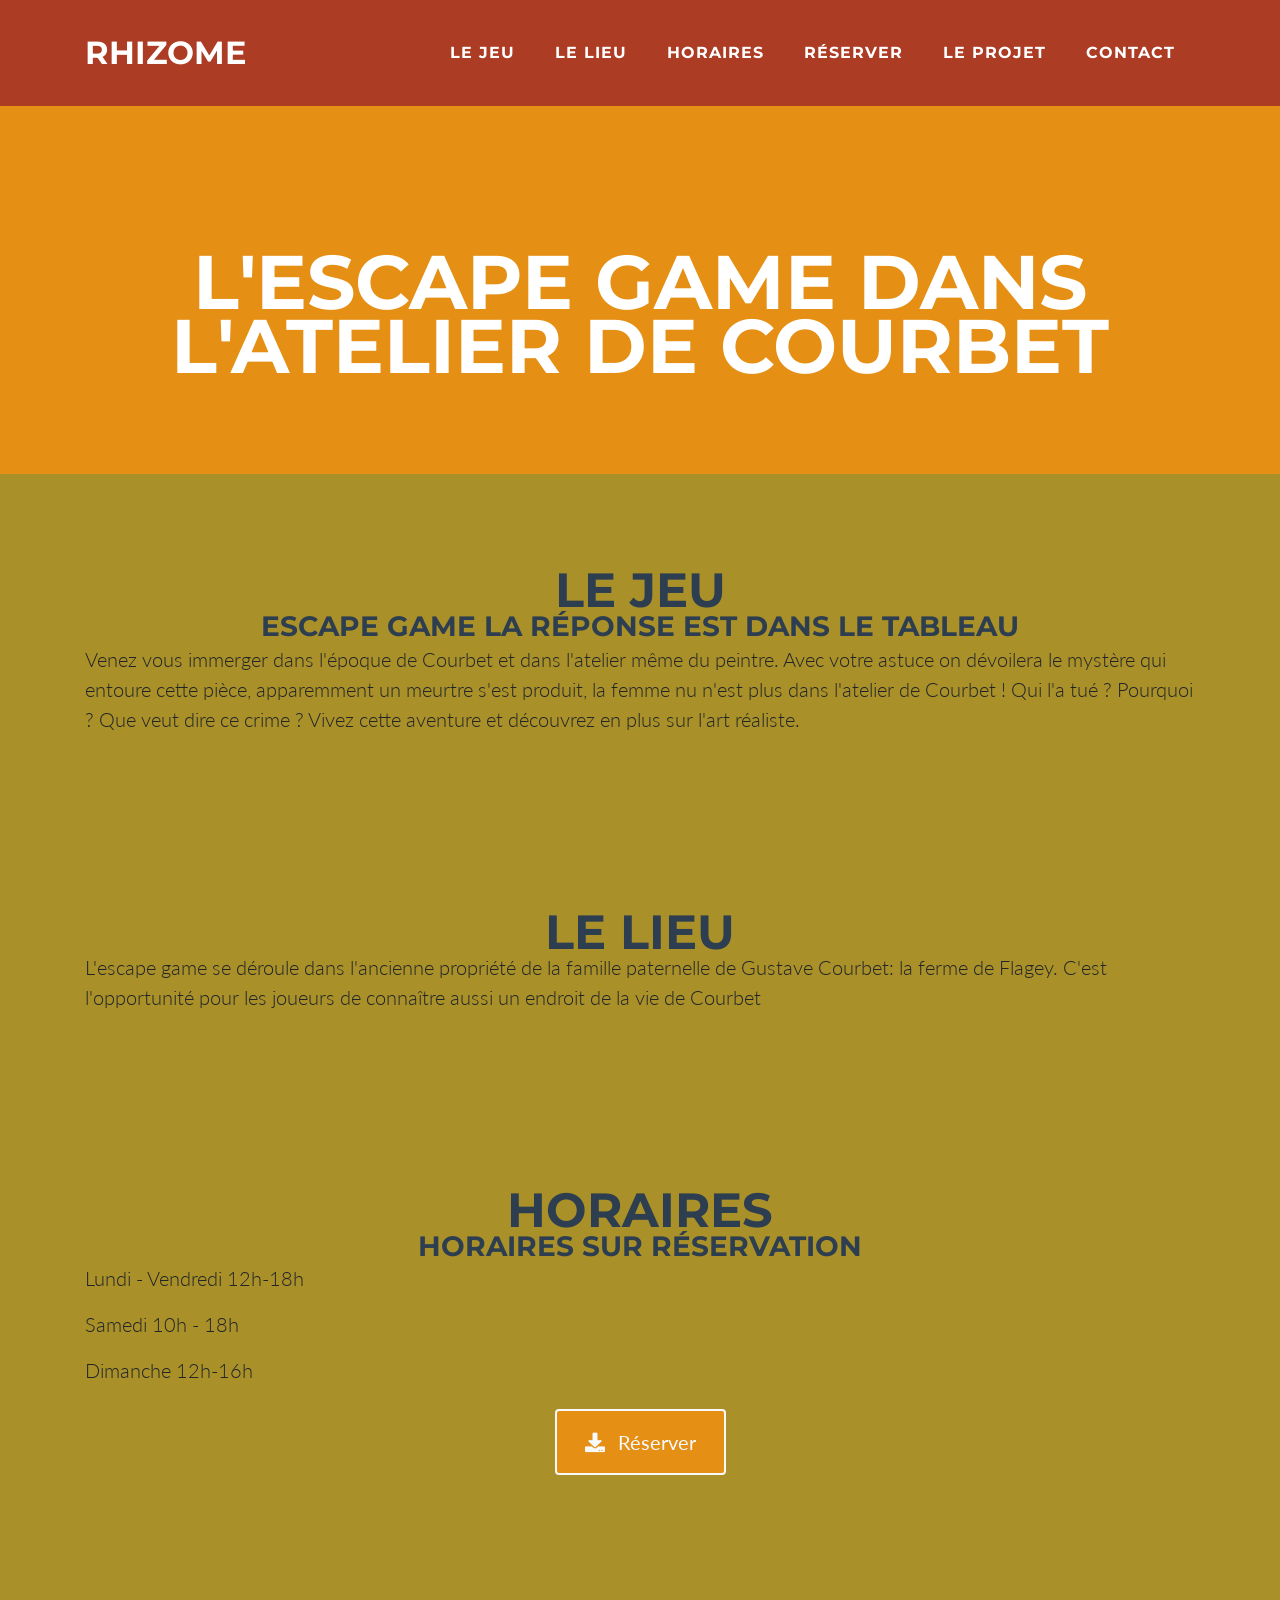
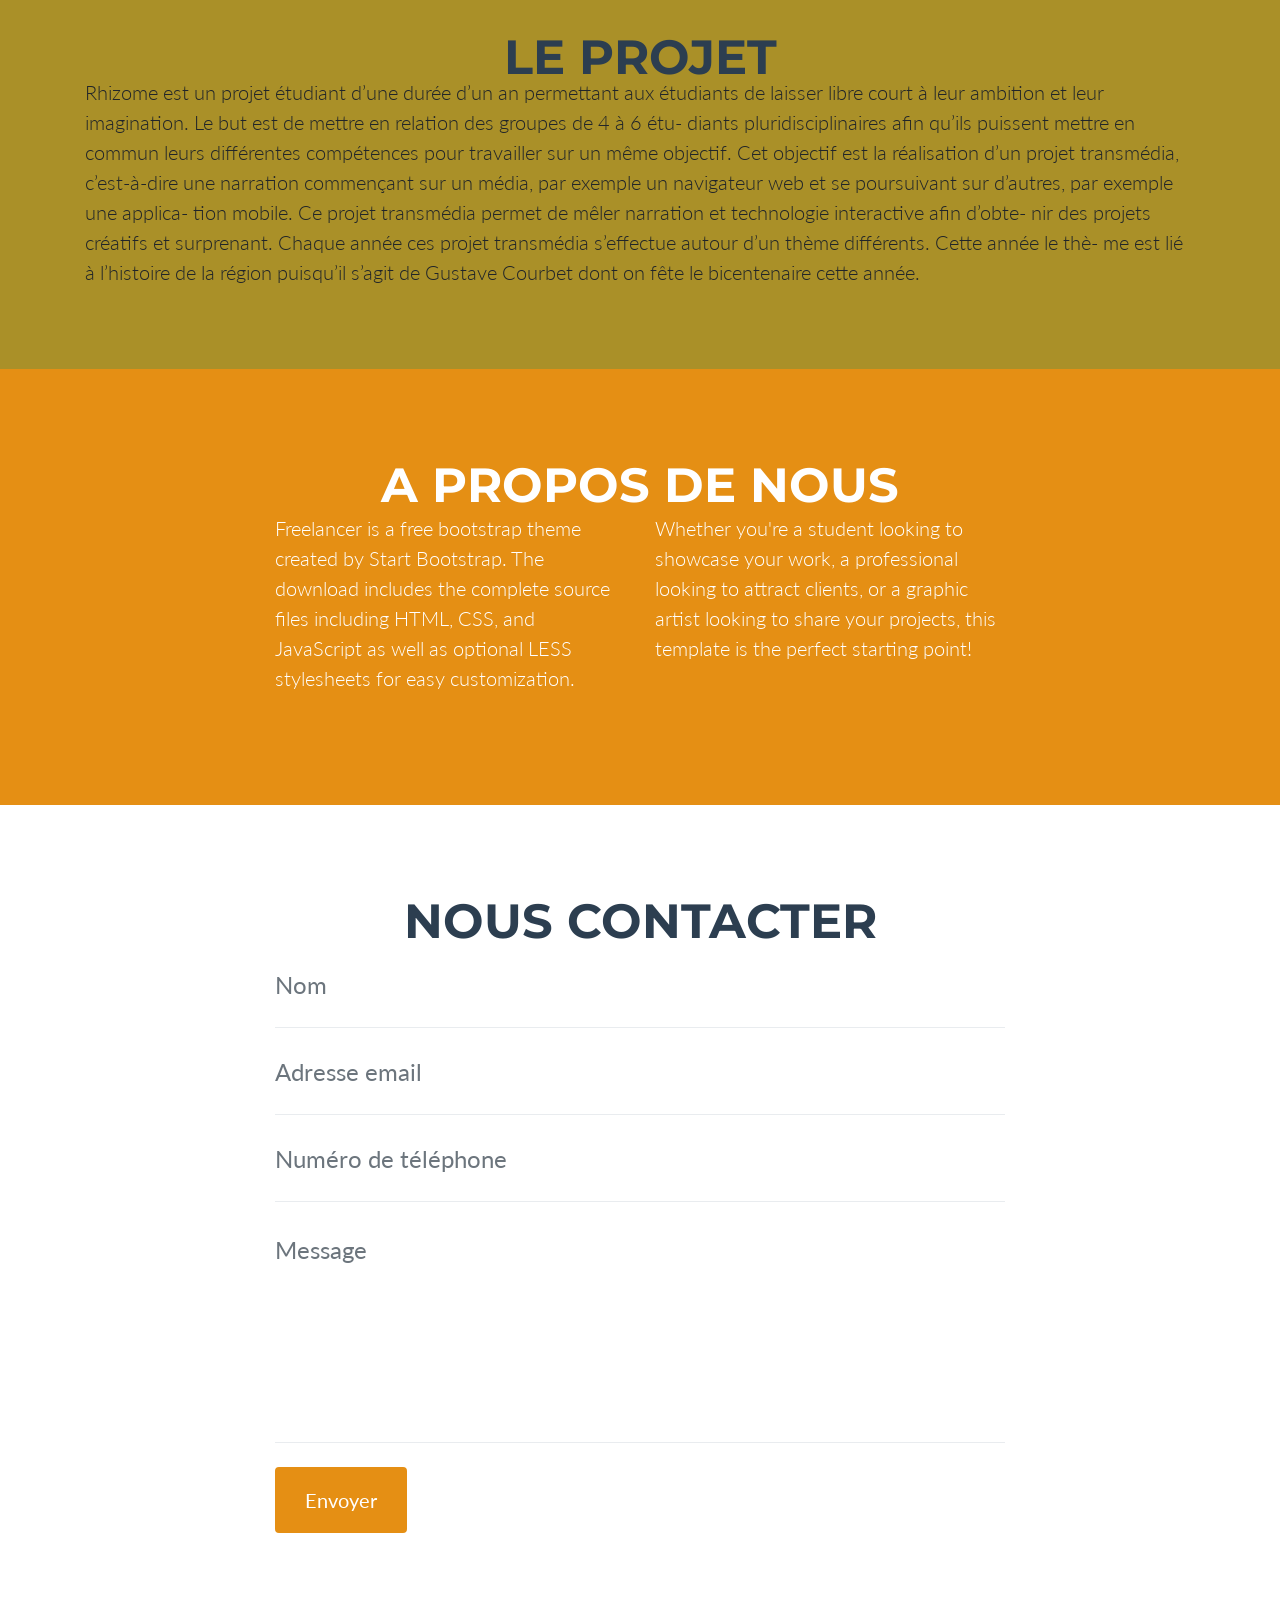
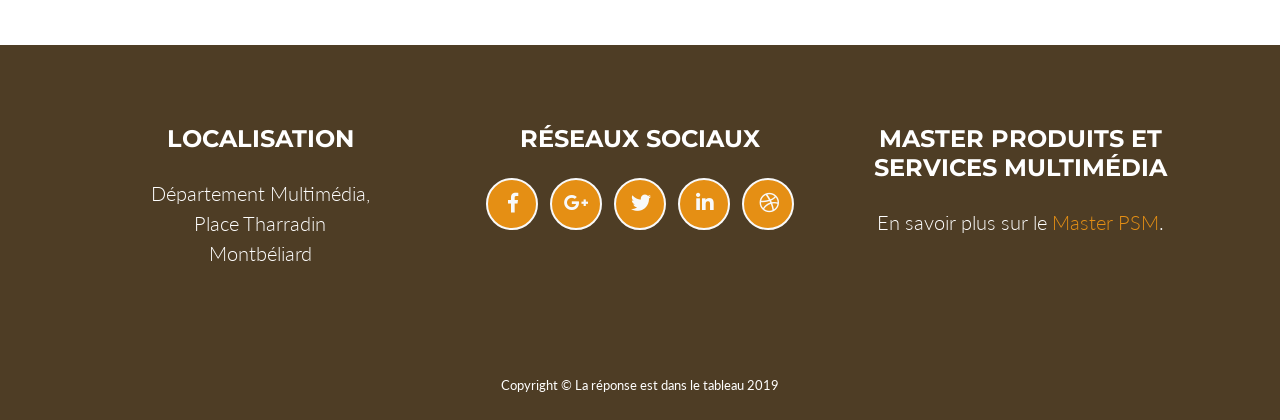
==== startbootstrap-freelancer-gh-pages/index.html @ a8791dd4 "Modification du css(couleurs)" ====
<!DOCTYPE html>
<html lang="en">

<head>

  <meta charset="utf-8">
  <meta name="viewport" content="width=device-width, initial-scale=1, shrink-to-fit=no">
  <meta name="description" content="">
  <meta name="author" content="">

  <title>Escape Game - La réponse est dans le tableau</title>

  <!-- Bootstrap core CSS -->
  <link href="vendor/bootstrap/css/bootstrap.min.css" rel="stylesheet">

  <!-- Custom fonts for this template -->
  <link href="vendor/fontawesome-free/css/all.min.css" rel="stylesheet" type="text/css">
  <link href="https://fonts.googleapis.com/css?family=Montserrat:400,700" rel="stylesheet" type="text/css">
  <link href="https://fonts.googleapis.com/css?family=Lato:400,700,400italic,700italic" rel="stylesheet" type="text/css">

  <!-- Plugin CSS -->
  <link href="vendor/magnific-popup/magnific-popup.css" rel="stylesheet" type="text/css">

  <!-- Custom styles for this template -->
  <link href="css/freelancer.css" rel="stylesheet">

</head>

<body id="page-top">

  <!-- Navigation -->
  <nav class="navbar navbar-expand-lg bg-secondary fixed-top text-uppercase" id="mainNav">
    <div class="container">
      <a class="navbar-brand js-scroll-trigger" href="#page-top">Rhizome</a>
      <button class="navbar-toggler navbar-toggler-right text-uppercase bg-primary text-white rounded" type="button" data-toggle="collapse" data-target="#navbarResponsive" aria-controls="navbarResponsive" aria-expanded="false" aria-label="Toggle navigation">
        Menu
        <i class="fas fa-bars"></i>
      </button>
      <div class="collapse navbar-collapse" id="navbarResponsive">
        <ul class="navbar-nav ml-auto">
          <li class="nav-item mx-0 mx-lg-1">
            <a class="nav-link py-3 px-0 px-lg-3 rounded js-scroll-trigger" href="#leJeu">Le Jeu </a>
          </li>
          <li class="nav-item mx-0 mx-lg-1">
            <a class="nav-link py-3 px-0 px-lg-3 rounded js-scroll-trigger" href="#leLieu">Le Lieu</a>
          </li>
          <li class="nav-item mx-0 mx-lg-1">
            <a class="nav-link py-3 px-0 px-lg-3 rounded js-scroll-trigger" href="#horaires">Horaires</a>
          </li>
          <li class="nav-item mx-0 mx-lg-1">
            <a class="nav-link py-3 px-0 px-lg-3 rounded js-scroll-trigger" href="#reserver">Réserver</a>
          </li>
          <li class="nav-item mx-0 mx-lg-1">
            <a class="nav-link py-3 px-0 px-lg-3 rounded js-scroll-trigger" href="#leProjet">Le Projet</a>
          </li>
          <li class="nav-item mx-0 mx-lg-1">
            <a class="nav-link py-3 px-0 px-lg-3 rounded js-scroll-trigger" href="#contact">Contact</a>
          </li>
        </ul>
      </div>
    </div>
  </nav>

  <!-- Header -->
  <header class="masthead bg-primary text-white text-center">
    <div class="container">
      <img class="img-fluid mb-5 d-block mx-auto" src="img/" alt="">
      <h1 class="text-uppercase mb-0">L'escape game dans l'atelier de Courbet</h1>
    </div>
  </header>

  <!-- Portfolio Grid Section -->
  <section class="portfolio" id="leJeu">
    <div class="container">
      <h2 class="text-center text-uppercase text-secondary mb-0">Le Jeu</h2>
      <h3 class="text-center text-uppercase text-secondary mb-0">Escape Game La réponse est dans le tableau</h3>
      <p class="lead">Venez vous immerger dans l'époque de Courbet et dans l'atelier même du peintre. Avec votre astuce on dévoilera le mystère qui entoure cette pièce, apparemment un meurtre s'est produit, la femme nu n'est plus dans l'atelier de Courbet ! Qui l'a tué ? Pourquoi ? Que veut dire ce crime ? Vivez cette aventure et découvrez en plus sur l'art réaliste.</p>

  </section>


  <!-- Portfolio Grid Section -->
  <section class="portfolio" id="leLieu">
    <div class="container">
      <h2 class="text-center text-uppercase text-secondary mb-0">Le Lieu</h2>
      <p class="lead">L'escape game se déroule dans l'ancienne propriété de la famille paternelle de Gustave Courbet: la ferme de Flagey. C'est l'opportunité pour les joueurs de connaître aussi un endroit de la vie de Courbet</p>
    </div>
  </section>


  <!-- Portfolio Grid Section -->
  <section class="portfolio" id="horaires">
    <div class="container">
      <h2 class="text-center text-uppercase text-secondary mb-0">Horaires</h2>
      <h3 class="text-center text-uppercase text-secondary mb-0">Horaires sur réservation</h3>
      <p class="lead">Lundi - Vendredi 12h-18h</p>
      <p class="lead">Samedi 10h - 18h</p>
      <p class="lead">Dimanche 12h-16h</p>
      <div class="text-center mt-4">
        <a class="btn btn-xl btn-outline-light" href="#">
          <i class="fas fa-download mr-2"></i>
          Réserver
        </a>
      </div>
    </div>
  </section>

  <!-- Portfolio Grid Section -->
    <section class="portfolio" id="leProjet">
      <div class="container">
        <h2 class="text-center text-uppercase text-secondary mb-0">Le projet</h2>
        <p class="lead">Rhizome est un projet étudiant d’une durée d’un an permettant aux étudiants de laisser libre

          court à leur ambition et leur imagination. Le but est de mettre en relation des groupes de 4 à 6 étu-
          diants pluridisciplinaires afin qu’ils puissent mettre en commun leurs différentes compétences pour
          
          travailler sur un même objectif.
          Cet objectif est la réalisation d’un projet transmédia, c’est-à-dire une narration commençant sur
          
          un média, par exemple un navigateur web et se poursuivant sur d’autres, par exemple une applica-
          tion mobile. Ce projet transmédia permet de mêler narration et technologie interactive afin d’obte-
          nir des projets créatifs et surprenant.
          
          Chaque année ces projet transmédia s’effectue autour d’un thème différents. Cette année le thè-
          me est lié à l’histoire de la région puisqu’il s’agit de Gustave Courbet dont on fête le bicentenaire
          
          cette année.</p>
      </div>
    </section>

  <!-- About Section -->
  <section class="bg-primary text-white mb-0" id="about">
    <div class="container">
      <h2 class="text-center text-uppercase text-white">A propos de nous</h2>
      <div class="row">
        <div class="col-lg-4 ml-auto">
          <p class="lead">Freelancer is a free bootstrap theme created by Start Bootstrap. The download includes the complete source files including HTML, CSS, and JavaScript as well as optional LESS stylesheets for easy customization.</p>
        </div>
        <div class="col-lg-4 mr-auto">
          <p class="lead">Whether you're a student looking to showcase your work, a professional looking to attract clients, or a graphic artist looking to share your projects, this template is the perfect starting point!</p>
        </div>
      </div>  
    </div>
  </section>

  <!-- Contact Section -->
  <section id="contact">
    <div class="container">
      <h2 class="text-center text-uppercase text-secondary mb-0">Nous contacter</h2>
      <div class="row">
        <div class="col-lg-8 mx-auto">
          <!-- To configure the contact form email address, go to mail/contact_me.php and update the email address in the PHP file on line 19. -->
          <!-- The form should work on most web servers, but if the form is not working you may need to configure your web server differently. -->
          <form name="sentMessage" id="contactForm" novalidate="novalidate">
            <div class="control-group">
              <div class="form-group floating-label-form-group controls mb-0 pb-2">
                <label>Nom</label>
                <input class="form-control" id="name" type="text" placeholder="Nom" required="required" data-validation-required-message="Please enter your name.">
                <p class="help-block text-danger"></p>
              </div>
            </div>
            <div class="control-group">
              <div class="form-group floating-label-form-group controls mb-0 pb-2">
                <label>Adresse email</label>
                <input class="form-control" id="email" type="email" placeholder="Adresse email" required="required" data-validation-required-message="Please enter your email address.">
                <p class="help-block text-danger"></p>
              </div>
            </div>
            <div class="control-group">
              <div class="form-group floating-label-form-group controls mb-0 pb-2">
                <label>Numéro de téléphone</label>
                <input class="form-control" id="phone" type="tel" placeholder="Numéro de téléphone" required="required" data-validation-required-message="Please enter your phone number.">
                <p class="help-block text-danger"></p>
              </div>
            </div>
            <div class="control-group">
              <div class="form-group floating-label-form-group controls mb-0 pb-2">
                <label>Message</label>
                <textarea class="form-control" id="message" rows="5" placeholder="Message" required="required" data-validation-required-message="Please enter a message."></textarea>
                <p class="help-block text-danger"></p>
              </div>
            </div>
            <br>
            <div id="success"></div>
            <div class="form-group">
              <button type="submit" class="btn btn-primary btn-xl" id="sendMessageButton">Envoyer</button>
            </div>
          </form>
        </div>
      </div>
    </div>
  </section>

  <!-- Footer -->
  <footer class="footer text-center">
    <div class="container">
      <div class="row">
        <div class="col-md-4 mb-5 mb-lg-0">
          <h4 class="text-uppercase mb-4">Localisation</h4>
          <p class="lead mb-0">Département Multimédia,<br>Place Tharradin
            <br>Montbéliard</p>
        </div>
        <div class="col-md-4 mb-5 mb-lg-0">
          <h4 class="text-uppercase mb-4">Réseaux sociaux</h4>
          <ul class="list-inline mb-0">
            <li class="list-inline-item">
              <a class="btn btn-outline-light btn-social text-center rounded-circle" href="#">
                <i class="fab fa-fw fa-facebook-f"></i>
              </a>
            </li>
            <li class="list-inline-item">
              <a class="btn btn-outline-light btn-social text-center rounded-circle" href="#">
                <i class="fab fa-fw fa-google-plus-g"></i>
              </a>
            </li>
            <li class="list-inline-item">
              <a class="btn btn-outline-light btn-social text-center rounded-circle" href="#">
                <i class="fab fa-fw fa-twitter"></i>
              </a>
            </li>
            <li class="list-inline-item">
              <a class="btn btn-outline-light btn-social text-center rounded-circle" href="#">
                <i class="fab fa-fw fa-linkedin-in"></i>
              </a>
            </li>
            <li class="list-inline-item">
              <a class="btn btn-outline-light btn-social text-center rounded-circle" href="#">
                <i class="fab fa-fw fa-dribbble"></i>
              </a>
            </li>
          </ul>
        </div>
        <div class="col-md-4">
          <h4 class="text-uppercase mb-4">Master Produits et Services Multimédia</h4>
          <p class="lead mb-0">En savoir plus sur le 
            <a href="https://psm-montbeliard.fr/">Master PSM</a>.</p>
        </div>
      </div>
    </div>
  </footer>

  <div class="copyright py-4 text-center text-white">
    <div class="container">
      <small>Copyright &copy; La réponse est dans le tableau 2019</small>
    </div>
  </div>

  <!-- Scroll to Top Button (Only visible on small and extra-small screen sizes) -->
  <div class="scroll-to-top d-lg-none position-fixed ">
    <a class="js-scroll-trigger d-block text-center text-white rounded" href="#page-top">
      <i class="fa fa-chevron-up"></i>
    </a>
  </div>

  <!-- Portfolio Modals -->

  <!-- Portfolio Modal 1 -->
  <div class="portfolio-modal mfp-hide" id="portfolio-modal-1">
    <div class="portfolio-modal-dialog bg-white">
      <a class="close-button d-none d-md-block portfolio-modal-dismiss" href="#">
        <i class="fa fa-3x fa-times"></i>
      </a>
      <div class="container text-center">
        <div class="row">
          <div class="col-lg-8 mx-auto">
            <h2 class="text-secondary text-uppercase mb-0">Project Name</h2>
            <hr class="star-dark mb-5">
            <img class="img-fluid mb-5" src="img/portfolio/cabin.png" alt="">
            <p class="mb-5">Lorem ipsum dolor sit amet, consectetur adipisicing elit. Mollitia neque assumenda ipsam nihil, molestias magnam, recusandae quos quis inventore quisquam velit asperiores, vitae? Reprehenderit soluta, eos quod consequuntur itaque. Nam.</p>
            <a class="btn btn-primary btn-lg rounded-pill portfolio-modal-dismiss" href="#">
              <i class="fa fa-close"></i>
              Close Project</a>
          </div>
        </div>
      </div>
    </div>
  </div>

  <!-- Portfolio Modal 2 -->
  <div class="portfolio-modal mfp-hide" id="portfolio-modal-2">
    <div class="portfolio-modal-dialog bg-white">
      <a class="close-button d-none d-md-block portfolio-modal-dismiss" href="#">
        <i class="fa fa-3x fa-times"></i>
      </a>
      <div class="container text-center">
        <div class="row">
          <div class="col-lg-8 mx-auto">
            <h2 class="text-secondary text-uppercase mb-0">Project Name</h2>
            <hr class="star-dark mb-5">
            <img class="img-fluid mb-5" src="img/portfolio/cake.png" alt="">
            <p class="mb-5">Lorem ipsum dolor sit amet, consectetur adipisicing elit. Mollitia neque assumenda ipsam nihil, molestias magnam, recusandae quos quis inventore quisquam velit asperiores, vitae? Reprehenderit soluta, eos quod consequuntur itaque. Nam.</p>
            <a class="btn btn-primary btn-lg rounded-pill portfolio-modal-dismiss" href="#">
              <i class="fa fa-close"></i>
              Close Project</a>
          </div>
        </div>
      </div>
    </div>
  </div>

  <!-- Portfolio Modal 3 -->
  <div class="portfolio-modal mfp-hide" id="portfolio-modal-3">
    <div class="portfolio-modal-dialog bg-white">
      <a class="close-button d-none d-md-block portfolio-modal-dismiss" href="#">
        <i class="fa fa-3x fa-times"></i>
      </a>
      <div class="container text-center">
        <div class="row">
          <div class="col-lg-8 mx-auto">
            <h2 class="text-secondary text-uppercase mb-0">Project Name</h2>
            <hr class="star-dark mb-5">
            <img class="img-fluid mb-5" src="img/portfolio/circus.png" alt="">
            <p class="mb-5">Lorem ipsum dolor sit amet, consectetur adipisicing elit. Mollitia neque assumenda ipsam nihil, molestias magnam, recusandae quos quis inventore quisquam velit asperiores, vitae? Reprehenderit soluta, eos quod consequuntur itaque. Nam.</p>
            <a class="btn btn-primary btn-lg rounded-pill portfolio-modal-dismiss" href="#">
              <i class="fa fa-close"></i>
              Close Project</a>
          </div>
        </div>
      </div>
    </div>
  </div>

  <!-- Portfolio Modal 4 -->
  <div class="portfolio-modal mfp-hide" id="portfolio-modal-4">
    <div class="portfolio-modal-dialog bg-white">
      <a class="close-button d-none d-md-block portfolio-modal-dismiss" href="#">
        <i class="fa fa-3x fa-times"></i>
      </a>
      <div class="container text-center">
        <div class="row">
          <div class="col-lg-8 mx-auto">
            <h2 class="text-secondary text-uppercase mb-0">Project Name</h2>
            <hr class="star-dark mb-5">
            <img class="img-fluid mb-5" src="img/portfolio/game.png" alt="">
            <p class="mb-5">Lorem ipsum dolor sit amet, consectetur adipisicing elit. Mollitia neque assumenda ipsam nihil, molestias magnam, recusandae quos quis inventore quisquam velit asperiores, vitae? Reprehenderit soluta, eos quod consequuntur itaque. Nam.</p>
            <a class="btn btn-primary btn-lg rounded-pill portfolio-modal-dismiss" href="#">
              <i class="fa fa-close"></i>
              Close Project</a>
          </div>
        </div>
      </div>
    </div>
  </div>

  <!-- Portfolio Modal 5 -->
  <div class="portfolio-modal mfp-hide" id="portfolio-modal-5">
    <div class="portfolio-modal-dialog bg-white">
      <a class="close-button d-none d-md-block portfolio-modal-dismiss" href="#">
        <i class="fa fa-3x fa-times"></i>
      </a>
      <div class="container text-center">
        <div class="row">
          <div class="col-lg-8 mx-auto">
            <h2 class="text-secondary text-uppercase mb-0">Project Name</h2>
            <hr class="star-dark mb-5">
            <img class="img-fluid mb-5" src="img/portfolio/safe.png" alt="">
            <p class="mb-5">Lorem ipsum dolor sit amet, consectetur adipisicing elit. Mollitia neque assumenda ipsam nihil, molestias magnam, recusandae quos quis inventore quisquam velit asperiores, vitae? Reprehenderit soluta, eos quod consequuntur itaque. Nam.</p>
            <a class="btn btn-primary btn-lg rounded-pill portfolio-modal-dismiss" href="#">
              <i class="fa fa-close"></i>
              Close Project</a>
          </div>
        </div>
      </div>
    </div>
  </div>

  <!-- Portfolio Modal 6 -->
  <div class="portfolio-modal mfp-hide" id="portfolio-modal-6">
    <div class="portfolio-modal-dialog bg-white">
      <a class="close-button d-none d-md-block portfolio-modal-dismiss" href="#">
        <i class="fa fa-3x fa-times"></i>
      </a>
      <div class="container text-center">
        <div class="row">
          <div class="col-lg-8 mx-auto">
            <h2 class="text-secondary text-uppercase mb-0">Project Name</h2>
            <hr class="star-dark mb-5">
            <img class="img-fluid mb-5" src="img/portfolio/submarine.png" alt="">
            <p class="mb-5">Lorem ipsum dolor sit amet, consectetur adipisicing elit. Mollitia neque assumenda ipsam nihil, molestias magnam, recusandae quos quis inventore quisquam velit asperiores, vitae? Reprehenderit soluta, eos quod consequuntur itaque. Nam.</p>
            <a class="btn btn-primary btn-lg rounded-pill portfolio-modal-dismiss" href="#">
              <i class="fa fa-close"></i>
              Close Project</a>
          </div>
        </div>
      </div>
    </div>
  </div>

  <!-- Bootstrap core JavaScript -->
  <script src="vendor/jquery/jquery.min.js"></script>
  <script src="vendor/bootstrap/js/bootstrap.bundle.min.js"></script>

  <!-- Plugin JavaScript -->
  <script src="vendor/jquery-easing/jquery.easing.min.js"></script>
  <script src="vendor/magnific-popup/jquery.magnific-popup.min.js"></script>

  <!-- Contact Form JavaScript -->
  <script src="js/jqBootstrapValidation.js"></script>
  <script src="js/contact_me.js"></script>

  <!-- Custom scripts for this template -->
  <script src="js/freelancer.min.js"></script>

</body>

</html>
---- startbootstrap-freelancer-gh-pages/css/freelancer.css ----
/*!
 * Start Bootstrap - Freelancer v5.0.2 (https://startbootstrap.com/template-overviews/freelancer)
 * Copyright 2013-2019 Start Bootstrap
 * Licensed under MIT (https://github.com/BlackrockDigital/startbootstrap-freelancer/blob/master/LICENSE)
 */

body {
  font-family: 'Lato';
}

h1,
h2,
h3,
h4,
h5,
h6 {
  font-weight: 700;
  font-family: 'Montserrat';
}

hr.star-light,
hr.star-dark {
  max-width: 15rem;
  padding: 0;
  text-align: center;
  border: none;
  border-top: solid 0.25rem;
  margin-top: 2.5rem;
  margin-bottom: 2.5rem;
  margin-left: auto;
  margin-right: auto;
}

hr.star-light:after,
hr.star-dark:after {
  position: relative;
  top: -.8em;
  display: inline-block;
  padding: 0 0.25em;
  content: '\f005';
  font-family: "Font Awesome 5 Free";
  font-weight: 900;
  font-size: 2em;
}

hr.star-light {
  border-color: #fff;
}

hr.star-light:after {
  color: #fff;
  background-color: #18BC9C;
}

hr.star-dark {
  border-color: #2C3E50;
}

hr.star-dark:after {
  color: #2C3E50;
  background-color: white;
}

section {
  padding: 6rem 0;
}

section h2 {
  font-size: 2.25rem;
  line-height: 2rem;
}

@media (min-width: 992px) {
  section h2 {
    font-size: 3rem;
    line-height: 2.5rem;
  }
}

.btn-xl {
  padding: 1rem 1.75rem;
  font-size: 1.25rem;
}

.btn-social {
  width: 3.25rem;
  height: 3.25rem;
  font-size: 1.25rem;
  line-height: 2rem;
}

.scroll-to-top {
  z-index: 1042;
  right: 1rem;
  bottom: 1rem;
  display: none;
}

.scroll-to-top a {
  width: 3.5rem;
  height: 3.5rem;
  background-color: rgba(33, 37, 41, 0.5);
  line-height: 3.1rem;
}

#mainNav {
  padding-top: 1rem;
  padding-bottom: 1rem;
  font-weight: 700;
  font-family: 'Montserrat';
}

#mainNav .navbar-brand {
  color: #fff;
}

#mainNav .navbar-nav {
  margin-top: 1rem;
  letter-spacing: 0.0625rem;
}

#mainNav .navbar-nav li.nav-item a.nav-link {
  color: #fff;
}

#mainNav .navbar-nav li.nav-item a.nav-link:hover {
  color: #E58F14;
}

#mainNav .navbar-nav li.nav-item a.nav-link:active, #mainNav .navbar-nav li.nav-item a.nav-link:focus {
  color: #fff;
}

#mainNav .navbar-nav li.nav-item a.nav-link.active {
  color: #ffffff;
}

#mainNav .navbar-toggler {
  font-size: 80%;
  padding: 0.8rem;
}

@media (min-width: 992px) {
  #mainNav {
    padding-top: 1.5rem;
    padding-bottom: 1.5rem;
    -webkit-transition: padding-top 0.3s, padding-bottom 0.3s;
    transition: padding-top 0.3s, padding-bottom 0.3s;
  }
  #mainNav .navbar-brand {
    font-size: 2em;
    -webkit-transition: font-size 0.3s;
    transition: font-size 0.3s;
  }
  #mainNav .navbar-nav {
    margin-top: 0;
  }
  #mainNav .navbar-nav > li.nav-item > a.nav-link.active {
    color: #fff;
    background: #E58F14;
  }
  #mainNav .navbar-nav > li.nav-item > a.nav-link.active:active, #mainNav .navbar-nav > li.nav-item > a.nav-link.active:focus, #mainNav .navbar-nav > li.nav-item > a.nav-link.active:hover {
    color: #fff;
    background: #E58F14;
  }
  #mainNav.navbar-shrink {
    padding-top: 0.5rem;
    padding-bottom: 0.5rem;
  }
  #mainNav.navbar-shrink .navbar-brand {
    font-size: 1.5em;
  }
}

header.masthead {
  padding-top: calc(6rem + 72px);
  padding-bottom: 6rem;
}

header.masthead h1 {
  font-size: 3rem;
  line-height: 3rem;
}

header.masthead h2 {
  font-size: 1.3rem;
  font-family: 'Lato';
}

@media (min-width: 992px) {
  header.masthead {
    padding-top: calc(6rem + 106px);
    padding-bottom: 6rem;
  }
  header.masthead h1 {
    font-size: 4.75em;
    line-height: 4rem;
  }
  header.masthead h2 {
    font-size: 1.75em;
  }
}

.portfolio {
  margin-bottom: -15px;
  background-color: #AA9028
}

.portfolio .portfolio-item {
  position: relative;
  display: block;
  max-width: 25rem;
  margin-bottom: 15px;
}

.portfolio .portfolio-item .portfolio-item-caption {
  -webkit-transition: all ease 0.5s;
  transition: all ease 0.5s;
  opacity: 0;
  background-color: rgba(24, 188, 156, 0.9);
}

.portfolio .portfolio-item .portfolio-item-caption:hover {
  opacity: 1;
}

.portfolio .portfolio-item .portfolio-item-caption .portfolio-item-caption-content {
  font-size: 1.5rem;
}

@media (min-width: 576px) {
  .portfolio {
    margin-bottom: -30px;
  }
  .portfolio .portfolio-item {
    margin-bottom: 30px;
  }
}

.portfolio-modal .portfolio-modal-dialog {
  padding: 3rem 1rem;
  min-height: calc(100vh - 2rem);
  margin: 1rem calc(1rem - 8px);
  position: relative;
  z-index: 2;
  -webkit-box-shadow: 0 0 3rem 1rem rgba(0, 0, 0, 0.5);
  box-shadow: 0 0 3rem 1rem rgba(0, 0, 0, 0.5);
}

.portfolio-modal .portfolio-modal-dialog .close-button {
  position: absolute;
  top: 2rem;
  right: 2rem;
}

.portfolio-modal .portfolio-modal-dialog .close-button i {
  line-height: 38px;
}

.portfolio-modal .portfolio-modal-dialog h2 {
  font-size: 2rem;
}

@media (min-width: 768px) {
  .portfolio-modal .portfolio-modal-dialog {
    min-height: 100vh;
    padding: 5rem;
    margin: 3rem calc(3rem - 8px);
  }
  .portfolio-modal .portfolio-modal-dialog h2 {
    font-size: 3rem;
  }
}

.floating-label-form-group {
  position: relative;
  border-bottom: 1px solid #e9ecef;
}

.floating-label-form-group input,
.floating-label-form-group textarea {
  font-size: 1.5em;
  position: relative;
  z-index: 1;
  padding-right: 0;
  padding-left: 0;
  resize: none;
  border: none;
  border-radius: 0;
  background: none;
  -webkit-box-shadow: none !important;
  box-shadow: none !important;
}

.floating-label-form-group label {
  font-size: 0.85em;
  line-height: 1.764705882em;
  position: relative;
  z-index: 0;
  top: 2em;
  display: block;
  margin: 0;
  -webkit-transition: top 0.3s ease, opacity 0.3s ease;
  transition: top 0.3s ease, opacity 0.3s ease;
  vertical-align: middle;
  vertical-align: baseline;
  opacity: 0;
}

.floating-label-form-group:not(:first-child) {
  padding-left: 14px;
  border-left: 1px solid #e9ecef;
}

.floating-label-form-group-with-value label {
  top: 0;
  opacity: 1;
}

.floating-label-form-group-with-focus label {
  color: #18BC9C;
}

form .row:first-child .floating-label-form-group {
  border-top: 1px solid #e9ecef;
}

.footer {
  padding-top: 5rem;
  padding-bottom: 5rem;
  background-color: #4E3D25;
  color: #fff;
}

.copyright {
  background-color: #4E3D25;
}

a {
  color: #E58F14;
}

a:focus, a:hover, a:active {
  color: #128f76;
}

.btn {
  border-width: 2px;
  background-color:#E58F14
}

.bg-primary {
  background-color:#E58F14 !important;
}

.bg-secondary {
  background-color: #AD3C24 !important;
}

.text-primary {
  color: #18BC9C !important;
}

.text-secondary {
  color: #2C3E50 !important;
}

.btn-primary {
  background-color: #E58F14;
  border-color: #E58F14;
}

.btn-primary:hover, .btn-primary:focus, .btn-primary:active {
  background-color: #E58F14;
  border-color: #E58F14;
}

.btn-secondary {
  background-color: #2C3E50;
  border-color: #2C3E50;
}

.btn-secondary:hover, .btn-secondary:focus, .btn-secondary:active {
  background-color: #1a252f;
  border-color: #1a252f;
}
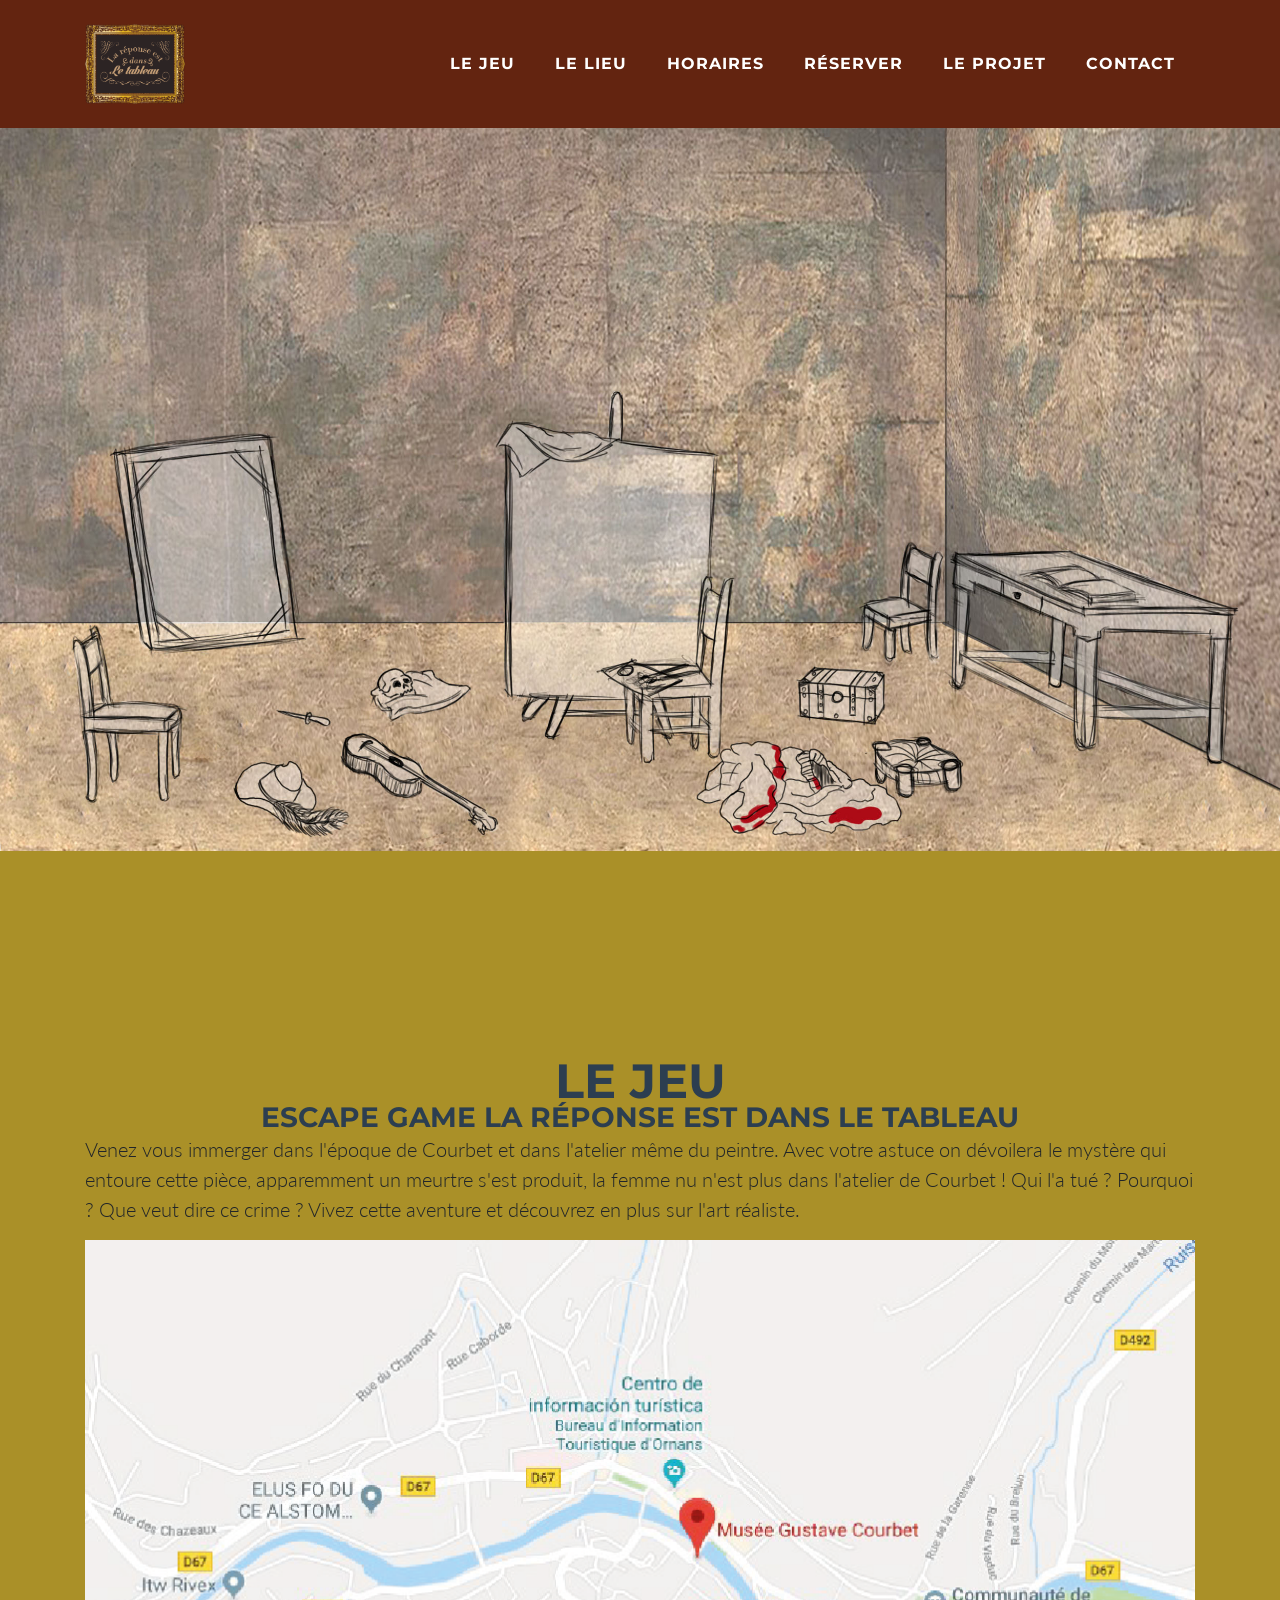
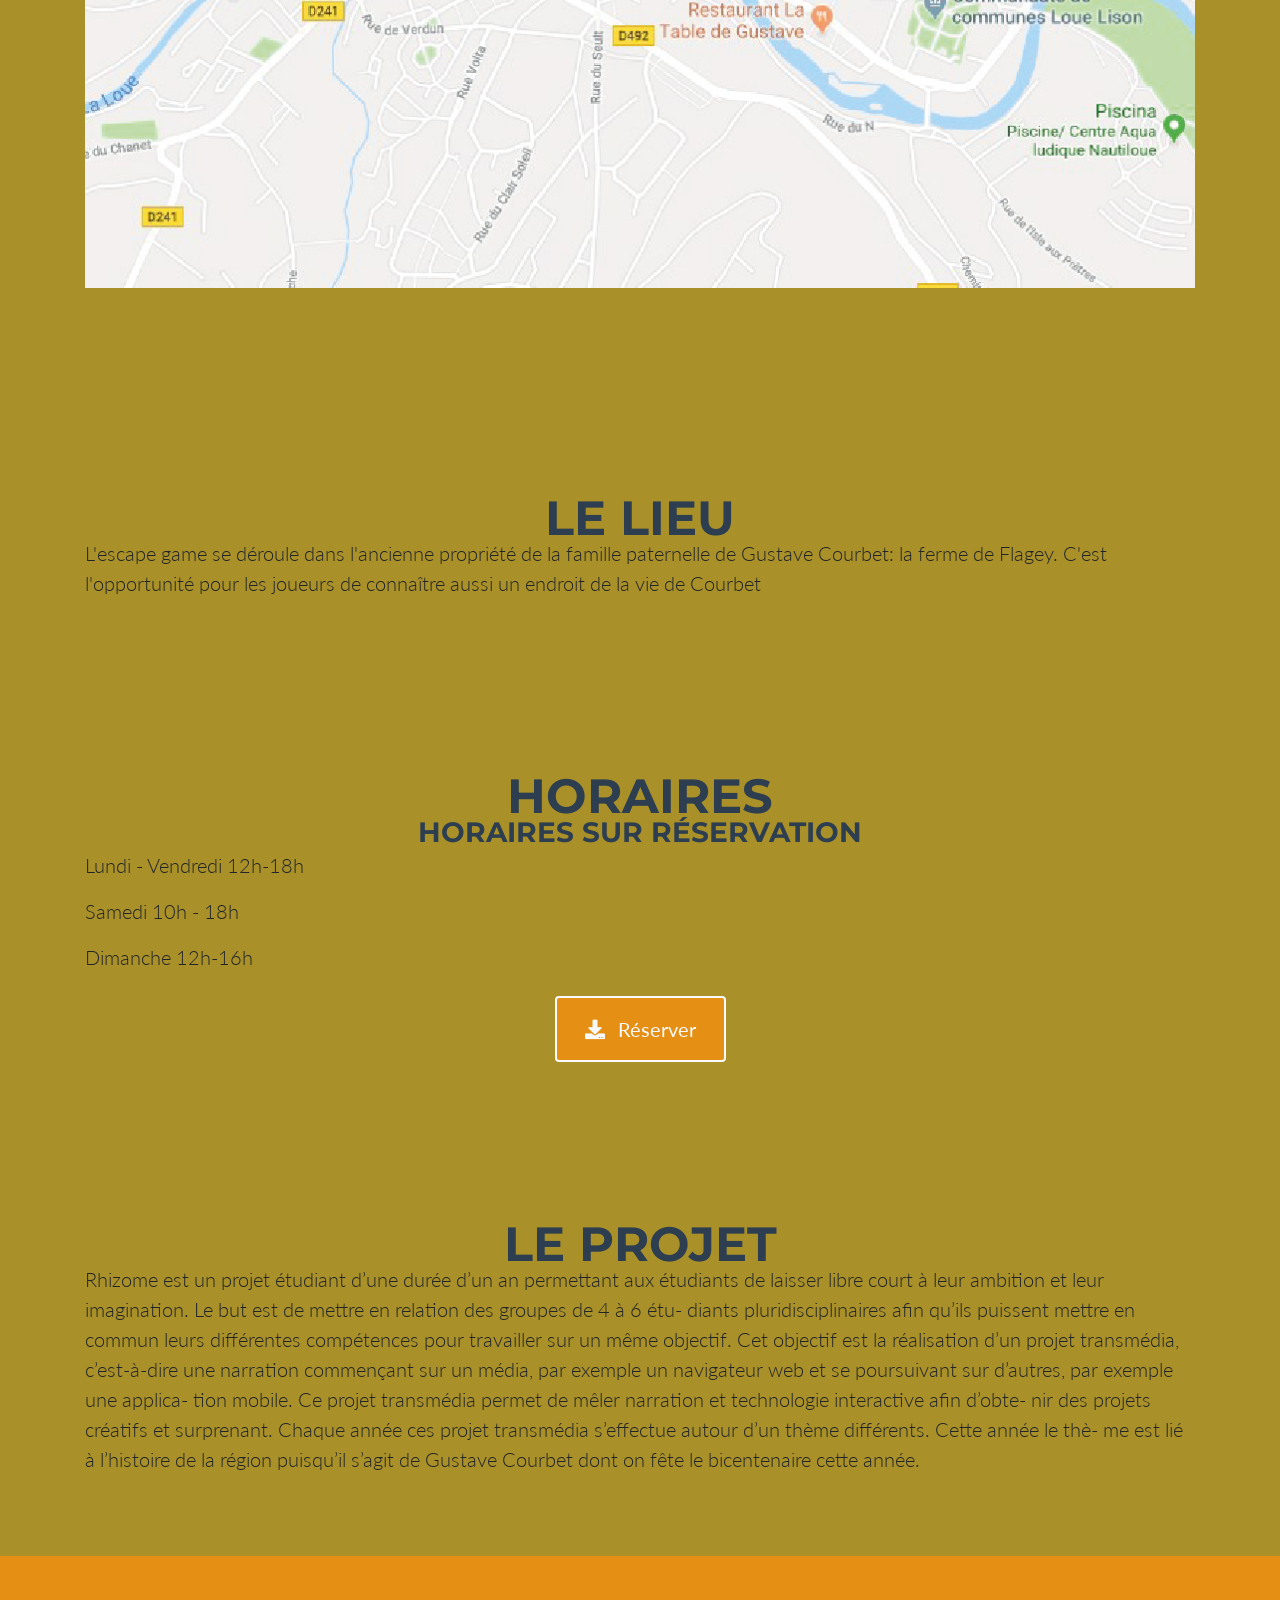
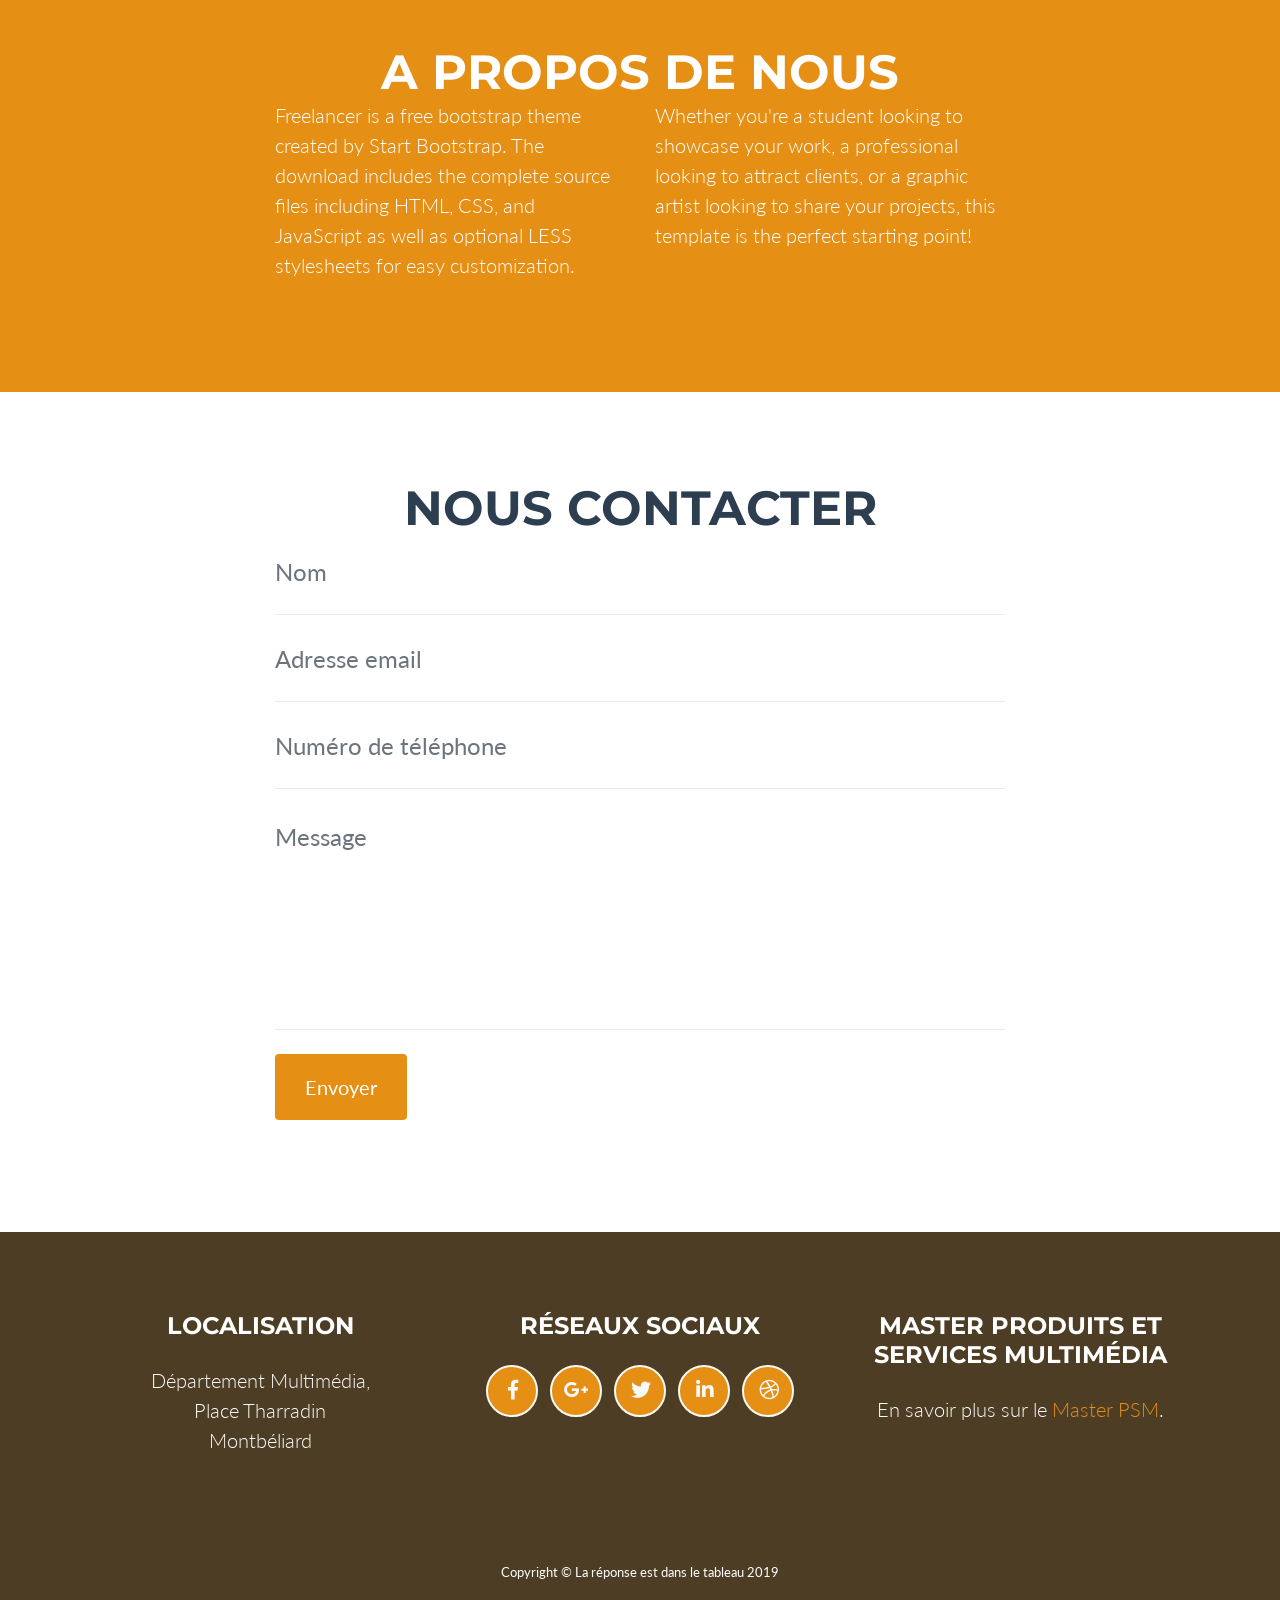
==== commit 4b336876: "Ajout images + fonts + modification css/html" ====
--- a/startbootstrap-freelancer-gh-pages/index.html
+++ b/startbootstrap-freelancer-gh-pages/index.html
@@ -31,7 +31,7 @@
   <!-- Navigation -->
   <nav class="navbar navbar-expand-lg bg-secondary fixed-top text-uppercase" id="mainNav">
     <div class="container">
-      <a class="navbar-brand js-scroll-trigger" href="#page-top">Rhizome</a>
+      <img src="img/tableau.png" height="80px"width="100px">
       <button class="navbar-toggler navbar-toggler-right text-uppercase bg-primary text-white rounded" type="button" data-toggle="collapse" data-target="#navbarResponsive" aria-controls="navbarResponsive" aria-expanded="false" aria-label="Toggle navigation">
         Menu
         <i class="fas fa-bars"></i>
@@ -62,12 +62,9 @@
   </nav>
 
   <!-- Header -->
-  <header class="masthead bg-primary text-white text-center">
-    <div class="container">
-      <img class="img-fluid mb-5 d-block mx-auto" src="img/" alt="">
-      <h1 class="text-uppercase mb-0">L'escape game dans l'atelier de Courbet</h1>
-    </div>
-  </header>
+  <section class="portfolio">
+      <img class="img-fluid mb-5 d-block mx-auto" src="img/salle_esquisse.jpg" alt="">
+  </section>
 
   <!-- Portfolio Grid Section -->
   <section class="portfolio" id="leJeu">
@@ -75,6 +72,7 @@
       <h2 class="text-center text-uppercase text-secondary mb-0">Le Jeu</h2>
       <h3 class="text-center text-uppercase text-secondary mb-0">Escape Game La réponse est dans le tableau</h3>
       <p class="lead">Venez vous immerger dans l'époque de Courbet et dans l'atelier même du peintre. Avec votre astuce on dévoilera le mystère qui entoure cette pièce, apparemment un meurtre s'est produit, la femme nu n'est plus dans l'atelier de Courbet ! Qui l'a tué ? Pourquoi ? Que veut dire ce crime ? Vivez cette aventure et découvrez en plus sur l'art réaliste.</p>
+      <img class="img-fluid mb-5 d-block mx-auto" src="img/maps.png" alt="">
 
   </section>
 
--- a/startbootstrap-freelancer-gh-pages/css/freelancer.css
+++ b/startbootstrap-freelancer-gh-pages/css/freelancer.css
@@ -1,9 +1,29 @@
 /*!
- * Start Bootstrap - Freelancer v5.0.2 (https://startbootstrap.com/template-overviews/freelancer)
- * Copyright 2013-2019 Start Bootstrap
- * Licensed under MIT (https://github.com/BlackrockDigital/startbootstrap-freelancer/blob/master/LICENSE)
+Palette :
+Rouge foncé :
+	#632410
+	R99 V36 B16
+
+Doré :
+	#806D35
+	R128 V109 B53
+
+Vert :
+	#1C341F
+	R28 V52 B31
+
+Beige :
+	#FCF2A4
+	R252 V242 B164
+
+Brun foncé :
+	#FCF2A4
+	R43 V35 B35
+
+Brun clair :
+	#C59F75
+	R197 V159 B117
  */
-
 body {
   font-family: 'Lato';
 }
@@ -124,7 +144,7 @@
 }
 
 #mainNav .navbar-nav li.nav-item a.nav-link:hover {
-  color: #E58F14;
+  color:	#632410;
 }
 
 #mainNav .navbar-nav li.nav-item a.nav-link:active, #mainNav .navbar-nav li.nav-item a.nav-link:focus {
@@ -157,11 +177,13 @@
   }
   #mainNav .navbar-nav > li.nav-item > a.nav-link.active {
     color: #fff;
-    background: #E58F14;
+    background:	#632410
+    ;
   }
   #mainNav .navbar-nav > li.nav-item > a.nav-link.active:active, #mainNav .navbar-nav > li.nav-item > a.nav-link.active:focus, #mainNav .navbar-nav > li.nav-item > a.nav-link.active:hover {
     color: #fff;
-    background: #E58F14;
+    background: 	#632410
+    ;
   }
   #mainNav.navbar-shrink {
     padding-top: 0.5rem;
@@ -354,7 +376,7 @@
 }
 
 .bg-secondary {
-  background-color: #AD3C24 !important;
+  background-color: #632410 !important;
 }
 
 .text-primary {
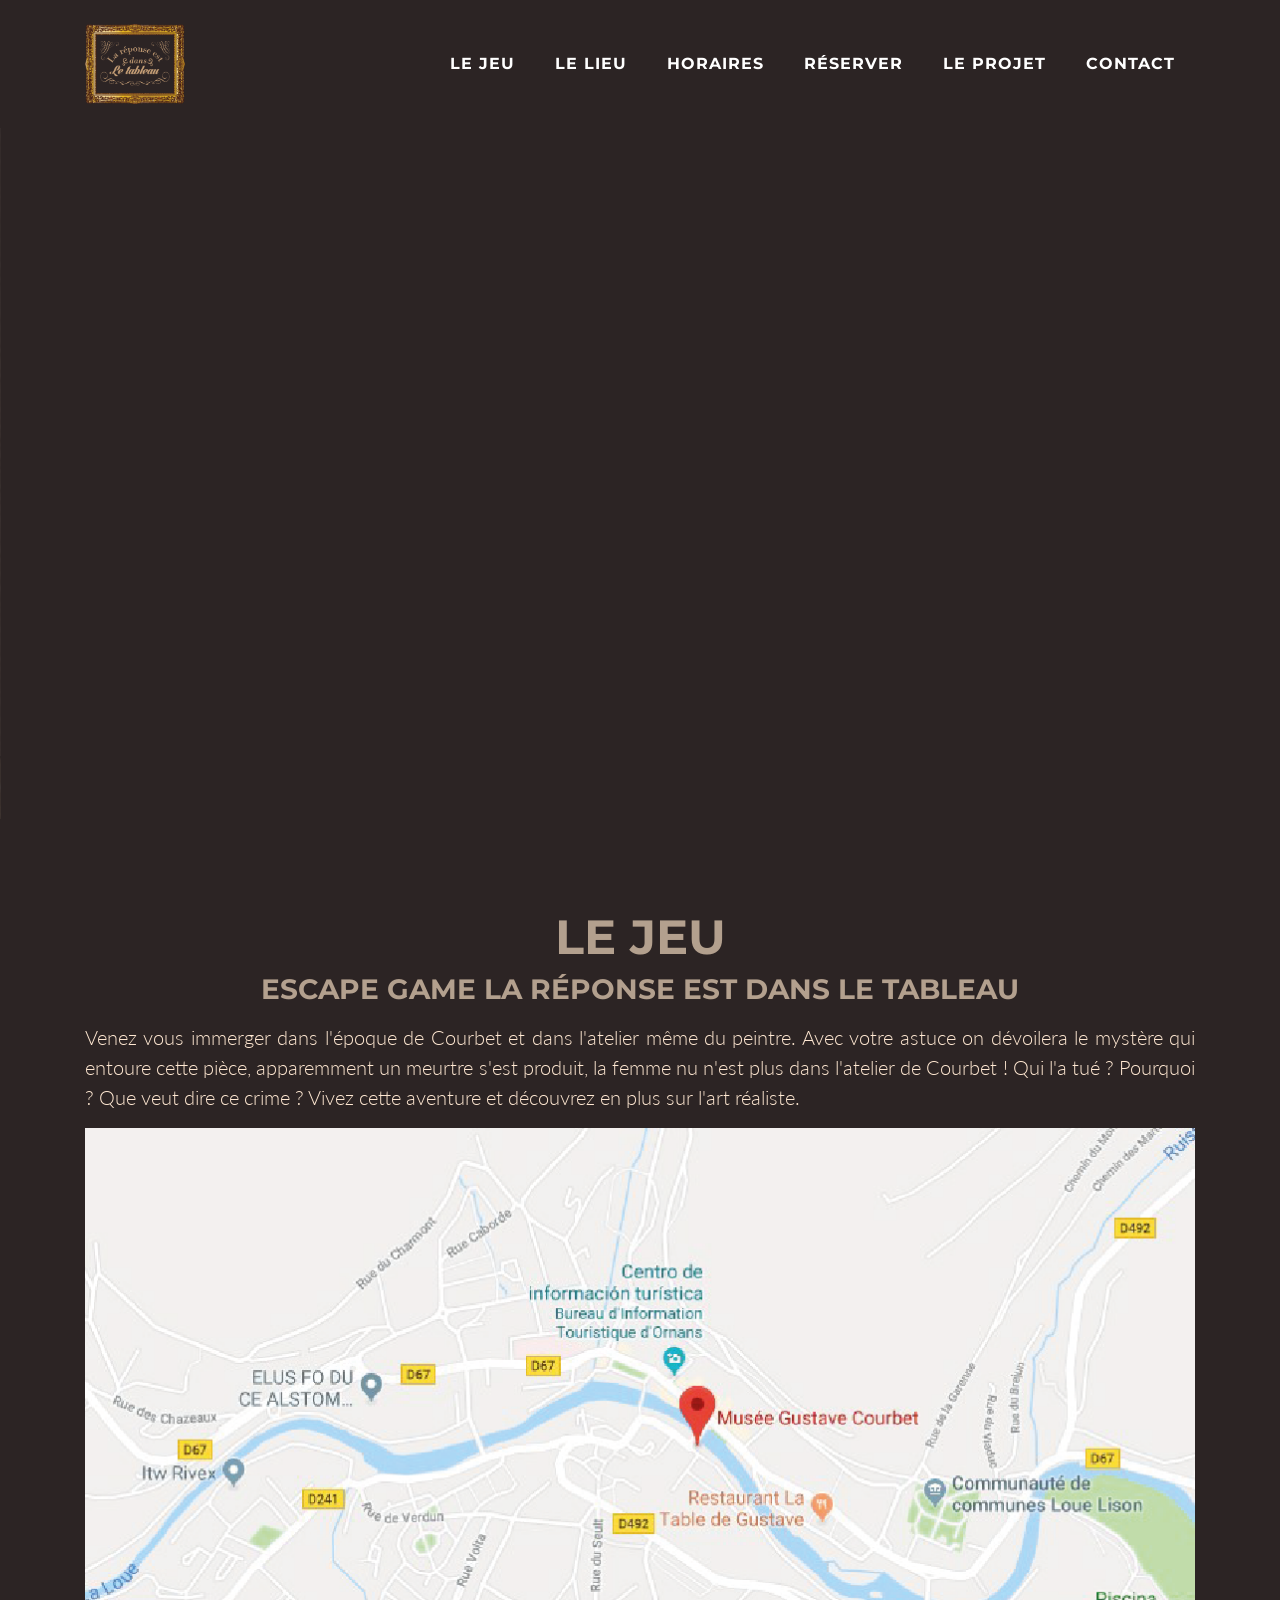
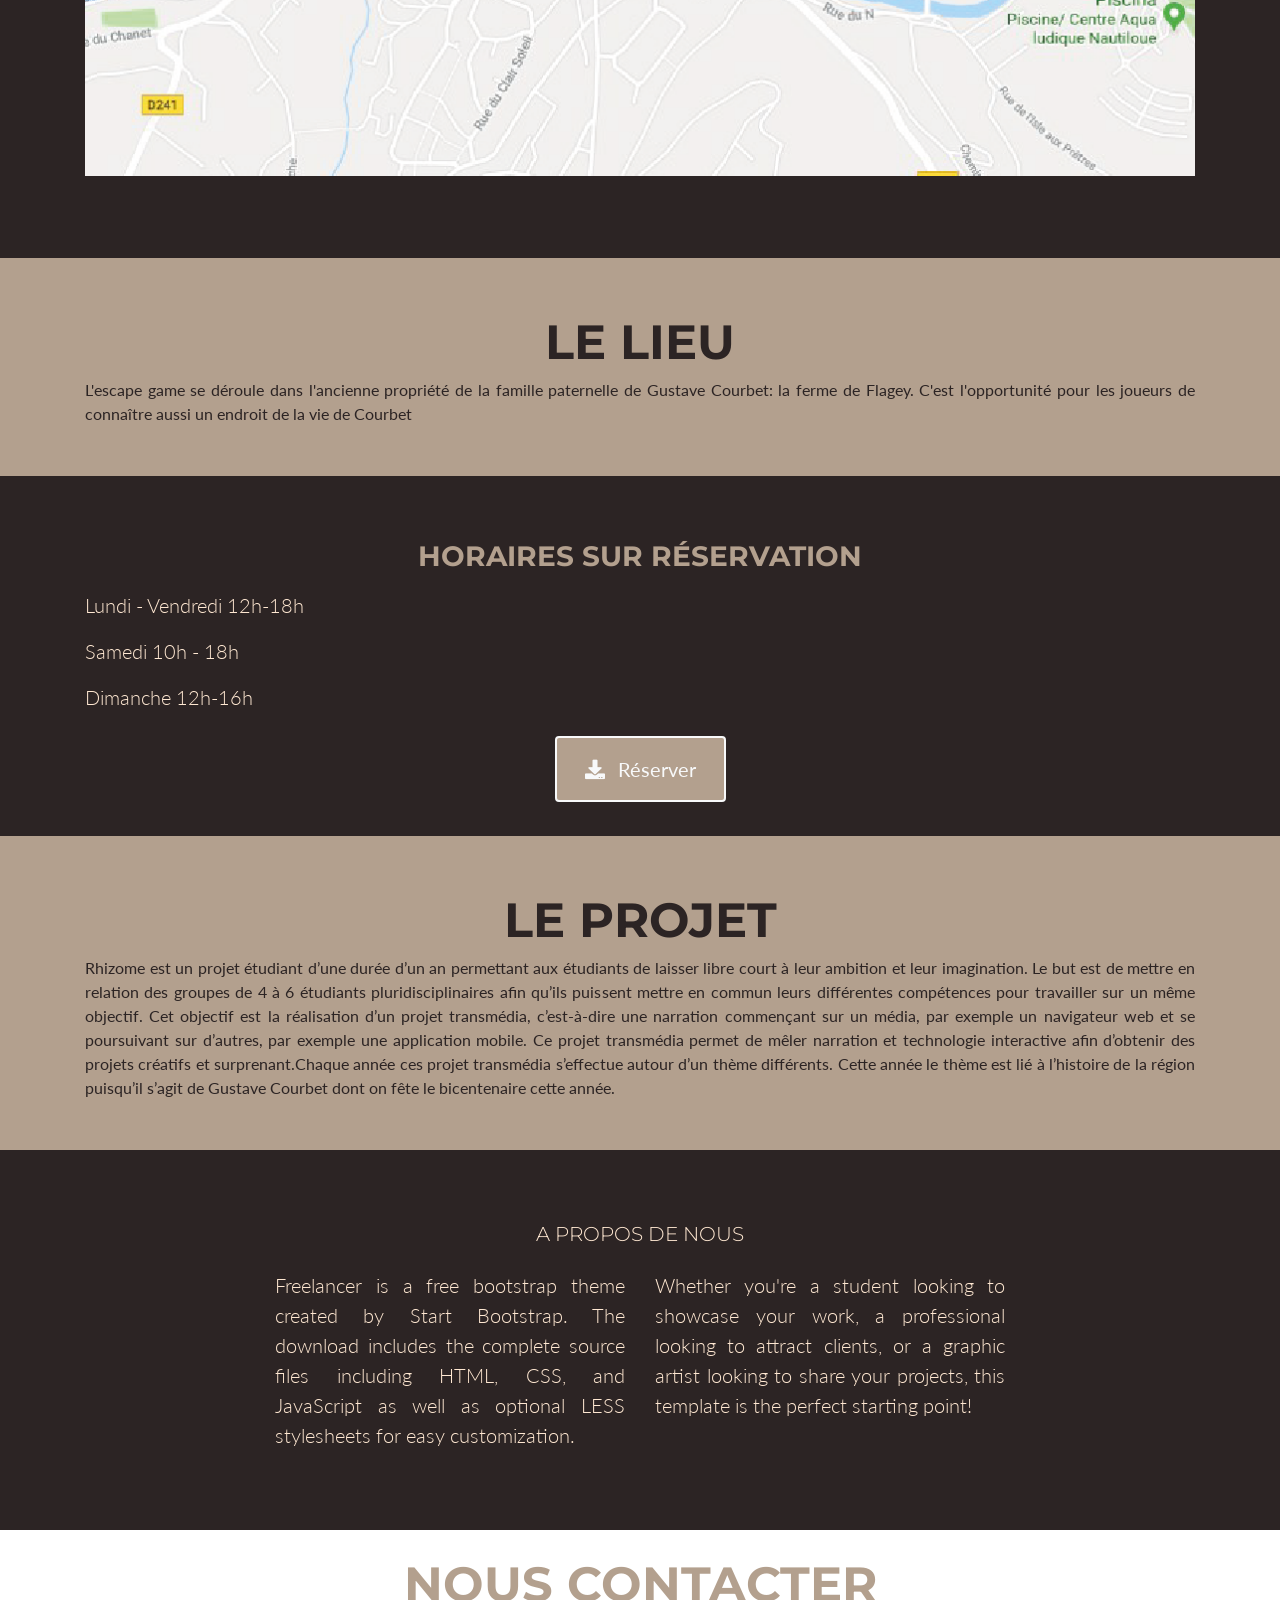
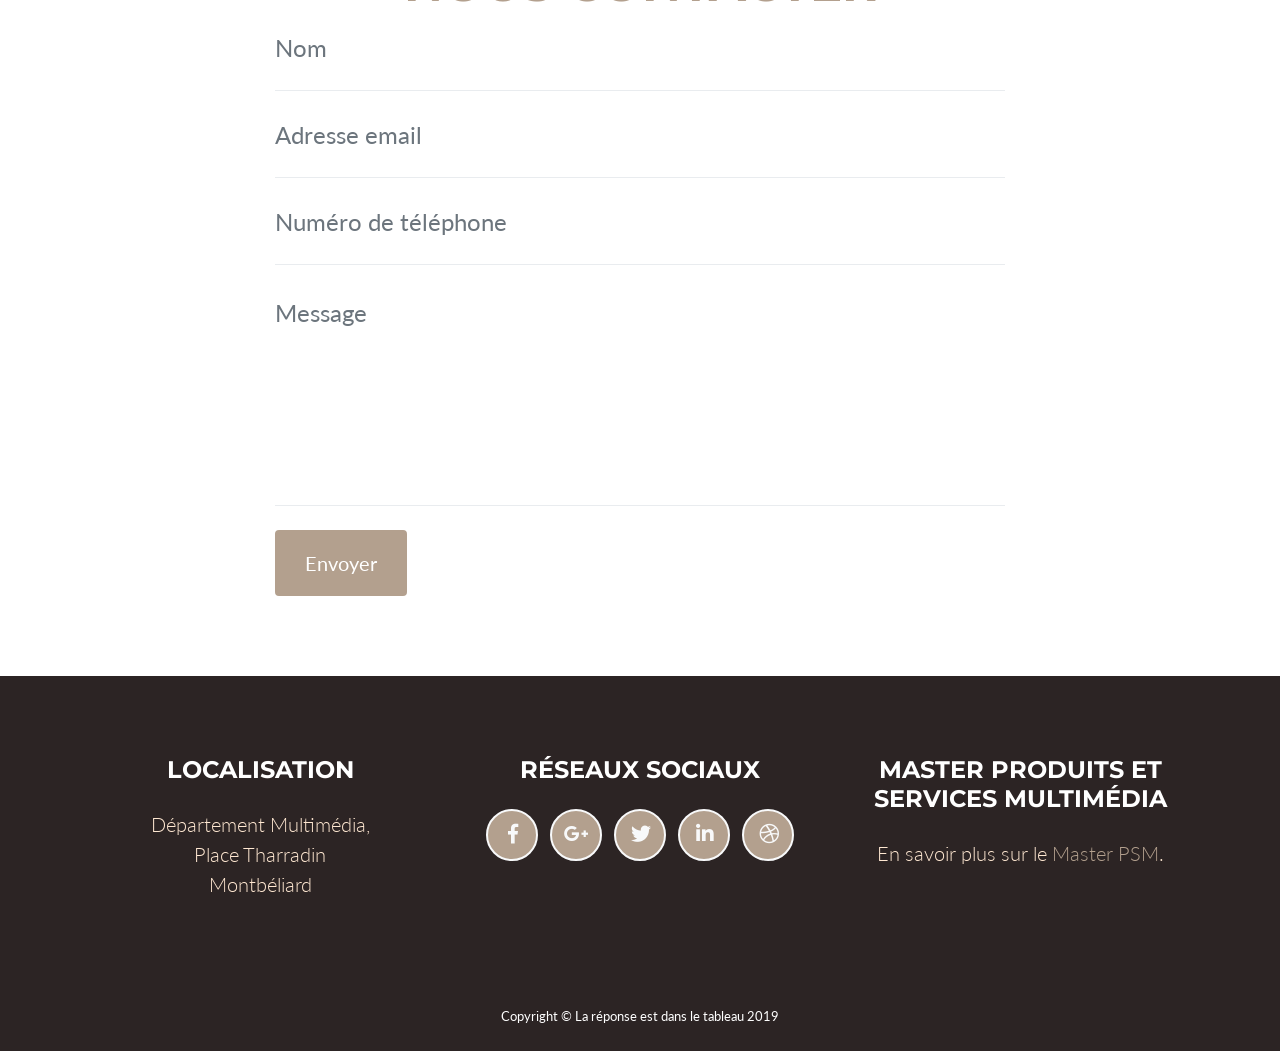
==== commit 2c0f584a: "Changements couleurs, carousel header" ====
--- a/startbootstrap-freelancer-gh-pages/index.html
+++ b/startbootstrap-freelancer-gh-pages/index.html
@@ -18,6 +18,13 @@
   <link href="https://fonts.googleapis.com/css?family=Montserrat:400,700" rel="stylesheet" type="text/css">
   <link href="https://fonts.googleapis.com/css?family=Lato:400,700,400italic,700italic" rel="stylesheet" type="text/css">
 
+  <!-- Link animation, carousel -->
+
+  <link href="https://fonts.googleapis.com/css?family=Open+Sans:300,400,700,800" rel="stylesheet">
+  <link rel="stylesheet" href="css/animate.css">
+  <link rel="stylesheet" href="css/owl.carousel.min.css">
+  <link href="https://unpkg.com/ionicons@4.5.5/dist/css/ionicons.min.css" rel="stylesheet">
+
   <!-- Plugin CSS -->
   <link href="vendor/magnific-popup/magnific-popup.css" rel="stylesheet" type="text/css">
 
@@ -31,8 +38,10 @@
   <!-- Navigation -->
   <nav class="navbar navbar-expand-lg bg-secondary fixed-top text-uppercase" id="mainNav">
     <div class="container">
-      <img src="img/tableau.png" height="80px"width="100px">
-      <button class="navbar-toggler navbar-toggler-right text-uppercase bg-primary text-white rounded" type="button" data-toggle="collapse" data-target="#navbarResponsive" aria-controls="navbarResponsive" aria-expanded="false" aria-label="Toggle navigation">
+      <a href="index.html"><img src="img/tableau.png" height="80px" width="100px"></a>
+      <button class="navbar-toggler navbar-toggler-right text-uppercase bg-primary text-white rounded" type="button"
+        data-toggle="collapse" data-target="#navbarResponsive" aria-controls="navbarResponsive" aria-expanded="false"
+        aria-label="Toggle navigation">
         Menu
         <i class="fas fa-bars"></i>
       </button>
@@ -61,27 +70,42 @@
     </div>
   </nav>
 
-  <!-- Header -->
-  <section class="portfolio">
-      <img class="img-fluid mb-5 d-block mx-auto" src="img/salle_esquisse.jpg" alt="">
+  <!-- Slider header -->
+
+  <section class="portfolio owl-carousel owl-theme owl-height">
+    <div class="row slider-text align-items-center justify-content-center"> 
+      <div class="text-center col-sm-12 element-animate">
+        <img class="img-fluid mb-12 d-block mx-auto" src="img/atelier.jpg" alt="">
+      </div>
+    </div>
+    <div class="row slider-text align-items-center justify-content-center">
+      <div class="text-center col-sm-12 element-animate">
+        <img class="img-fluid mb-12 d-block mx-auto" src="img/salle_esquisse.jpg" alt="">
+      </div>
+    </div>
   </section>
 
   <!-- Portfolio Grid Section -->
   <section class="portfolio" id="leJeu">
     <div class="container">
-      <h2 class="text-center text-uppercase text-secondary mb-0">Le Jeu</h2>
-      <h3 class="text-center text-uppercase text-secondary mb-0">Escape Game La réponse est dans le tableau</h3>
-      <p class="lead">Venez vous immerger dans l'époque de Courbet et dans l'atelier même du peintre. Avec votre astuce on dévoilera le mystère qui entoure cette pièce, apparemment un meurtre s'est produit, la femme nu n'est plus dans l'atelier de Courbet ! Qui l'a tué ? Pourquoi ? Que veut dire ce crime ? Vivez cette aventure et découvrez en plus sur l'art réaliste.</p>
+      <h2 class="text-center text-uppercase text-secondary mb-3">Le Jeu</h2>
+      <h3 class="text-center text-uppercase text-secondary mb-3">Escape Game La réponse est dans le tableau</h3>
+      <p class="lead">Venez vous immerger dans l'époque de Courbet et dans l'atelier même du peintre. Avec votre astuce
+        on dévoilera le mystère qui entoure cette pièce, apparemment un meurtre s'est produit, la femme nu n'est plus
+        dans l'atelier de Courbet ! Qui l'a tué ? Pourquoi ? Que veut dire ce crime ? Vivez cette aventure et découvrez
+        en plus sur l'art réaliste.</p>
       <img class="img-fluid mb-5 d-block mx-auto" src="img/maps.png" alt="">
 
   </section>
 
 
   <!-- Portfolio Grid Section -->
-  <section class="portfolio" id="leLieu">
-    <div class="container">
-      <h2 class="text-center text-uppercase text-secondary mb-0">Le Lieu</h2>
-      <p class="lead">L'escape game se déroule dans l'ancienne propriété de la famille paternelle de Gustave Courbet: la ferme de Flagey. C'est l'opportunité pour les joueurs de connaître aussi un endroit de la vie de Courbet</p>
+  <section class="portfolio bg-primary" id="leLieu">
+    <div class="container">
+      <h2 class="text-center text-uppercase mb-3 darkFont">Le Lieu</h2>
+      <p class="darkFont">L'escape game se déroule dans l'ancienne propriété de la famille paternelle de Gustave
+        Courbet:
+        la ferme de Flagey. C'est l'opportunité pour les joueurs de connaître aussi un endroit de la vie de Courbet</p>
     </div>
   </section>
 
@@ -89,8 +113,7 @@
   <!-- Portfolio Grid Section -->
   <section class="portfolio" id="horaires">
     <div class="container">
-      <h2 class="text-center text-uppercase text-secondary mb-0">Horaires</h2>
-      <h3 class="text-center text-uppercase text-secondary mb-0">Horaires sur réservation</h3>
+      <h3 class="text-center text-uppercase text-secondary mb-3">Horaires sur réservation</h3>
       <p class="lead">Lundi - Vendredi 12h-18h</p>
       <p class="lead">Samedi 10h - 18h</p>
       <p class="lead">Dimanche 12h-16h</p>
@@ -104,40 +127,35 @@
   </section>
 
   <!-- Portfolio Grid Section -->
-    <section class="portfolio" id="leProjet">
-      <div class="container">
-        <h2 class="text-center text-uppercase text-secondary mb-0">Le projet</h2>
-        <p class="lead">Rhizome est un projet étudiant d’une durée d’un an permettant aux étudiants de laisser libre
-
-          court à leur ambition et leur imagination. Le but est de mettre en relation des groupes de 4 à 6 étu-
-          diants pluridisciplinaires afin qu’ils puissent mettre en commun leurs différentes compétences pour
-          
-          travailler sur un même objectif.
-          Cet objectif est la réalisation d’un projet transmédia, c’est-à-dire une narration commençant sur
-          
-          un média, par exemple un navigateur web et se poursuivant sur d’autres, par exemple une applica-
-          tion mobile. Ce projet transmédia permet de mêler narration et technologie interactive afin d’obte-
-          nir des projets créatifs et surprenant.
-          
-          Chaque année ces projet transmédia s’effectue autour d’un thème différents. Cette année le thè-
-          me est lié à l’histoire de la région puisqu’il s’agit de Gustave Courbet dont on fête le bicentenaire
-          
-          cette année.</p>
-      </div>
-    </section>
+  <section class="portfolio bg-primary" id="leProjet">
+    <div class="container">
+      <h2 class="text-center text-uppercase darkFont mb-3">Le projet</h2>
+      <p class="darkFont">Rhizome est un projet étudiant d’une durée d’un an permettant aux étudiants de laisser libre
+        court à leur ambition et leur imagination. Le but est de mettre en relation des groupes de 4 à 6 étudiants
+        pluridisciplinaires afin qu’ils puissent mettre en commun leurs différentes compétences pour travailler sur un
+        même objectif. Cet objectif est la réalisation d’un projet transmédia, c’est-à-dire une narration commençant
+        sur un média, par exemple un navigateur web et se poursuivant sur d’autres, par exemple une application mobile.
+        Ce projet transmédia permet de mêler narration et technologie interactive afin d’obtenir des projets créatifs
+        et surprenant.Chaque année ces projet transmédia s’effectue autour d’un thème différents. Cette année le thème
+        est lié à l’histoire de la région puisqu’il s’agit de Gustave Courbet dont on fête le bicentenaire cette année.</p>
+    </div>
+  </section>
 
   <!-- About Section -->
-  <section class="bg-primary text-white mb-0" id="about">
-    <div class="container">
-      <h2 class="text-center text-uppercase text-white">A propos de nous</h2>
+  <section class="portfolio" id="about">
+    <div class="container">
+      <h2 class="text-center text-uppercase lead mb-3">A propos de nous</h2>
       <div class="row">
         <div class="col-lg-4 ml-auto">
-          <p class="lead">Freelancer is a free bootstrap theme created by Start Bootstrap. The download includes the complete source files including HTML, CSS, and JavaScript as well as optional LESS stylesheets for easy customization.</p>
+          <p class="lead">Freelancer is a free bootstrap theme created by Start Bootstrap. The download includes the
+            complete source files including HTML, CSS, and JavaScript as well as optional LESS stylesheets for easy
+            customization.</p>
         </div>
         <div class="col-lg-4 mr-auto">
-          <p class="lead">Whether you're a student looking to showcase your work, a professional looking to attract clients, or a graphic artist looking to share your projects, this template is the perfect starting point!</p>
-        </div>
-      </div>  
+          <p class="lead">Whether you're a student looking to showcase your work, a professional looking to attract
+            clients, or a graphic artist looking to share your projects, this template is the perfect starting point!</p>
+        </div>
+      </div>
     </div>
   </section>
 
@@ -153,28 +171,32 @@
             <div class="control-group">
               <div class="form-group floating-label-form-group controls mb-0 pb-2">
                 <label>Nom</label>
-                <input class="form-control" id="name" type="text" placeholder="Nom" required="required" data-validation-required-message="Please enter your name.">
+                <input class="form-control" id="name" type="text" placeholder="Nom" required="required"
+                  data-validation-required-message="Please enter your name.">
                 <p class="help-block text-danger"></p>
               </div>
             </div>
             <div class="control-group">
               <div class="form-group floating-label-form-group controls mb-0 pb-2">
                 <label>Adresse email</label>
-                <input class="form-control" id="email" type="email" placeholder="Adresse email" required="required" data-validation-required-message="Please enter your email address.">
+                <input class="form-control" id="email" type="email" placeholder="Adresse email" required="required"
+                  data-validation-required-message="Please enter your email address.">
                 <p class="help-block text-danger"></p>
               </div>
             </div>
             <div class="control-group">
               <div class="form-group floating-label-form-group controls mb-0 pb-2">
                 <label>Numéro de téléphone</label>
-                <input class="form-control" id="phone" type="tel" placeholder="Numéro de téléphone" required="required" data-validation-required-message="Please enter your phone number.">
+                <input class="form-control" id="phone" type="tel" placeholder="Numéro de téléphone" required="required"
+                  data-validation-required-message="Please enter your phone number.">
                 <p class="help-block text-danger"></p>
               </div>
             </div>
             <div class="control-group">
               <div class="form-group floating-label-form-group controls mb-0 pb-2">
                 <label>Message</label>
-                <textarea class="form-control" id="message" rows="5" placeholder="Message" required="required" data-validation-required-message="Please enter a message."></textarea>
+                <textarea class="form-control" id="message" rows="5" placeholder="Message" required="required"
+                  data-validation-required-message="Please enter a message."></textarea>
                 <p class="help-block text-danger"></p>
               </div>
             </div>
@@ -230,7 +252,7 @@
         </div>
         <div class="col-md-4">
           <h4 class="text-uppercase mb-4">Master Produits et Services Multimédia</h4>
-          <p class="lead mb-0">En savoir plus sur le 
+          <p class="lead mb-0">En savoir plus sur le
             <a href="https://psm-montbeliard.fr/">Master PSM</a>.</p>
         </div>
       </div>
@@ -264,7 +286,9 @@
             <h2 class="text-secondary text-uppercase mb-0">Project Name</h2>
             <hr class="star-dark mb-5">
             <img class="img-fluid mb-5" src="img/portfolio/cabin.png" alt="">
-            <p class="mb-5">Lorem ipsum dolor sit amet, consectetur adipisicing elit. Mollitia neque assumenda ipsam nihil, molestias magnam, recusandae quos quis inventore quisquam velit asperiores, vitae? Reprehenderit soluta, eos quod consequuntur itaque. Nam.</p>
+            <p class="mb-5">Lorem ipsum dolor sit amet, consectetur adipisicing elit. Mollitia neque assumenda ipsam
+              nihil, molestias magnam, recusandae quos quis inventore quisquam velit asperiores, vitae? Reprehenderit
+              soluta, eos quod consequuntur itaque. Nam.</p>
             <a class="btn btn-primary btn-lg rounded-pill portfolio-modal-dismiss" href="#">
               <i class="fa fa-close"></i>
               Close Project</a>
@@ -286,7 +310,9 @@
             <h2 class="text-secondary text-uppercase mb-0">Project Name</h2>
             <hr class="star-dark mb-5">
             <img class="img-fluid mb-5" src="img/portfolio/cake.png" alt="">
-            <p class="mb-5">Lorem ipsum dolor sit amet, consectetur adipisicing elit. Mollitia neque assumenda ipsam nihil, molestias magnam, recusandae quos quis inventore quisquam velit asperiores, vitae? Reprehenderit soluta, eos quod consequuntur itaque. Nam.</p>
+            <p class="mb-5">Lorem ipsum dolor sit amet, consectetur adipisicing elit. Mollitia neque assumenda ipsam
+              nihil, molestias magnam, recusandae quos quis inventore quisquam velit asperiores, vitae? Reprehenderit
+              soluta, eos quod consequuntur itaque. Nam.</p>
             <a class="btn btn-primary btn-lg rounded-pill portfolio-modal-dismiss" href="#">
               <i class="fa fa-close"></i>
               Close Project</a>
@@ -308,7 +334,9 @@
             <h2 class="text-secondary text-uppercase mb-0">Project Name</h2>
             <hr class="star-dark mb-5">
             <img class="img-fluid mb-5" src="img/portfolio/circus.png" alt="">
-            <p class="mb-5">Lorem ipsum dolor sit amet, consectetur adipisicing elit. Mollitia neque assumenda ipsam nihil, molestias magnam, recusandae quos quis inventore quisquam velit asperiores, vitae? Reprehenderit soluta, eos quod consequuntur itaque. Nam.</p>
+            <p class="mb-5">Lorem ipsum dolor sit amet, consectetur adipisicing elit. Mollitia neque assumenda ipsam
+              nihil, molestias magnam, recusandae quos quis inventore quisquam velit asperiores, vitae? Reprehenderit
+              soluta, eos quod consequuntur itaque. Nam.</p>
             <a class="btn btn-primary btn-lg rounded-pill portfolio-modal-dismiss" href="#">
               <i class="fa fa-close"></i>
               Close Project</a>
@@ -330,7 +358,9 @@
             <h2 class="text-secondary text-uppercase mb-0">Project Name</h2>
             <hr class="star-dark mb-5">
             <img class="img-fluid mb-5" src="img/portfolio/game.png" alt="">
-            <p class="mb-5">Lorem ipsum dolor sit amet, consectetur adipisicing elit. Mollitia neque assumenda ipsam nihil, molestias magnam, recusandae quos quis inventore quisquam velit asperiores, vitae? Reprehenderit soluta, eos quod consequuntur itaque. Nam.</p>
+            <p class="mb-5">Lorem ipsum dolor sit amet, consectetur adipisicing elit. Mollitia neque assumenda ipsam
+              nihil, molestias magnam, recusandae quos quis inventore quisquam velit asperiores, vitae? Reprehenderit
+              soluta, eos quod consequuntur itaque. Nam.</p>
             <a class="btn btn-primary btn-lg rounded-pill portfolio-modal-dismiss" href="#">
               <i class="fa fa-close"></i>
               Close Project</a>
@@ -352,7 +382,9 @@
             <h2 class="text-secondary text-uppercase mb-0">Project Name</h2>
             <hr class="star-dark mb-5">
             <img class="img-fluid mb-5" src="img/portfolio/safe.png" alt="">
-            <p class="mb-5">Lorem ipsum dolor sit amet, consectetur adipisicing elit. Mollitia neque assumenda ipsam nihil, molestias magnam, recusandae quos quis inventore quisquam velit asperiores, vitae? Reprehenderit soluta, eos quod consequuntur itaque. Nam.</p>
+            <p class="mb-5">Lorem ipsum dolor sit amet, consectetur adipisicing elit. Mollitia neque assumenda ipsam
+              nihil, molestias magnam, recusandae quos quis inventore quisquam velit asperiores, vitae? Reprehenderit
+              soluta, eos quod consequuntur itaque. Nam.</p>
             <a class="btn btn-primary btn-lg rounded-pill portfolio-modal-dismiss" href="#">
               <i class="fa fa-close"></i>
               Close Project</a>
@@ -374,7 +406,9 @@
             <h2 class="text-secondary text-uppercase mb-0">Project Name</h2>
             <hr class="star-dark mb-5">
             <img class="img-fluid mb-5" src="img/portfolio/submarine.png" alt="">
-            <p class="mb-5">Lorem ipsum dolor sit amet, consectetur adipisicing elit. Mollitia neque assumenda ipsam nihil, molestias magnam, recusandae quos quis inventore quisquam velit asperiores, vitae? Reprehenderit soluta, eos quod consequuntur itaque. Nam.</p>
+            <p class="mb-5">Lorem ipsum dolor sit amet, consectetur adipisicing elit. Mollitia neque assumenda ipsam
+              nihil, molestias magnam, recusandae quos quis inventore quisquam velit asperiores, vitae? Reprehenderit
+              soluta, eos quod consequuntur itaque. Nam.</p>
             <a class="btn btn-primary btn-lg rounded-pill portfolio-modal-dismiss" href="#">
               <i class="fa fa-close"></i>
               Close Project</a>
@@ -392,13 +426,18 @@
   <script src="vendor/jquery-easing/jquery.easing.min.js"></script>
   <script src="vendor/magnific-popup/jquery.magnific-popup.min.js"></script>
 
-  <!-- Contact Form JavaScript -->
+  <!-- Contact Form JavaScript
   <script src="js/jqBootstrapValidation.js"></script>
-  <script src="js/contact_me.js"></script>
+  <script src="js/contact_me.js"></script> -->
 
   <!-- Custom scripts for this template -->
   <script src="js/freelancer.min.js"></script>
 
+  <script src="js/jquery.js"></script>
+  <script src="https://unpkg.com/ionicons@4.5.5/dist/ionicons.js"></script>
+  <script src="js/owl.carousel.js"></script>
+  <script src="js/main.js"></script>
+
 </body>
 
-</html>
+</html>
--- a/startbootstrap-freelancer-gh-pages/css/freelancer.css
+++ b/startbootstrap-freelancer-gh-pages/css/freelancer.css
@@ -26,6 +26,15 @@
  */
 body {
   font-family: 'Lato';
+  text-align: justify;
+}
+
+.lead {
+  color: #ffe8d2;
+}
+
+.darkFont {
+  color: #2C2424;
 }
 
 h1,
@@ -63,6 +72,10 @@
   font-size: 2em;
 }
 
+#leJeu {
+  background-color: #2C2424;
+}
+
 hr.star-light {
   border-color: #fff;
 }
@@ -82,7 +95,7 @@
 }
 
 section {
-  padding: 6rem 0;
+  padding: 4rem 0;
 }
 
 section h2 {
@@ -144,7 +157,7 @@
 }
 
 #mainNav .navbar-nav li.nav-item a.nav-link:hover {
-  color:	#632410;
+  color:	#B3A08E;
 }
 
 #mainNav .navbar-nav li.nav-item a.nav-link:active, #mainNav .navbar-nav li.nav-item a.nav-link:focus {
@@ -177,12 +190,12 @@
   }
   #mainNav .navbar-nav > li.nav-item > a.nav-link.active {
     color: #fff;
-    background:	#632410
+    background:	#2C2424
     ;
   }
   #mainNav .navbar-nav > li.nav-item > a.nav-link.active:active, #mainNav .navbar-nav > li.nav-item > a.nav-link.active:focus, #mainNav .navbar-nav > li.nav-item > a.nav-link.active:hover {
     color: #fff;
-    background: 	#632410
+    background: #2C2424
     ;
   }
   #mainNav.navbar-shrink {
@@ -225,7 +238,7 @@
 
 .portfolio {
   margin-bottom: -15px;
-  background-color: #AA9028
+  background-color: #2C2424
 }
 
 .portfolio .portfolio-item {
@@ -350,16 +363,16 @@
 .footer {
   padding-top: 5rem;
   padding-bottom: 5rem;
-  background-color: #4E3D25;
+  background-color: #2C2424;
   color: #fff;
 }
 
 .copyright {
-  background-color: #4E3D25;
+  background-color: #2C2424;
 }
 
 a {
-  color: #E58F14;
+  color: #B3A08E;
 }
 
 a:focus, a:hover, a:active {
@@ -368,15 +381,15 @@
 
 .btn {
   border-width: 2px;
-  background-color:#E58F14
+  background-color:#B3A08E
 }
 
 .bg-primary {
-  background-color:#E58F14 !important;
+  background-color:#B3A08E !important;
 }
 
 .bg-secondary {
-  background-color: #632410 !important;
+  background-color: #2C2424 !important;
 }
 
 .text-primary {
@@ -384,17 +397,17 @@
 }
 
 .text-secondary {
-  color: #2C3E50 !important;
+  color: #B3A08E !important;
 }
 
 .btn-primary {
-  background-color: #E58F14;
-  border-color: #E58F14;
+  background-color: #B3A08E;
+  border-color: #B3A08E;
 }
 
 .btn-primary:hover, .btn-primary:focus, .btn-primary:active {
-  background-color: #E58F14;
-  border-color: #E58F14;
+  background-color: #B3A08E;
+  border-color: #B3A08E;
 }
 
 .btn-secondary {
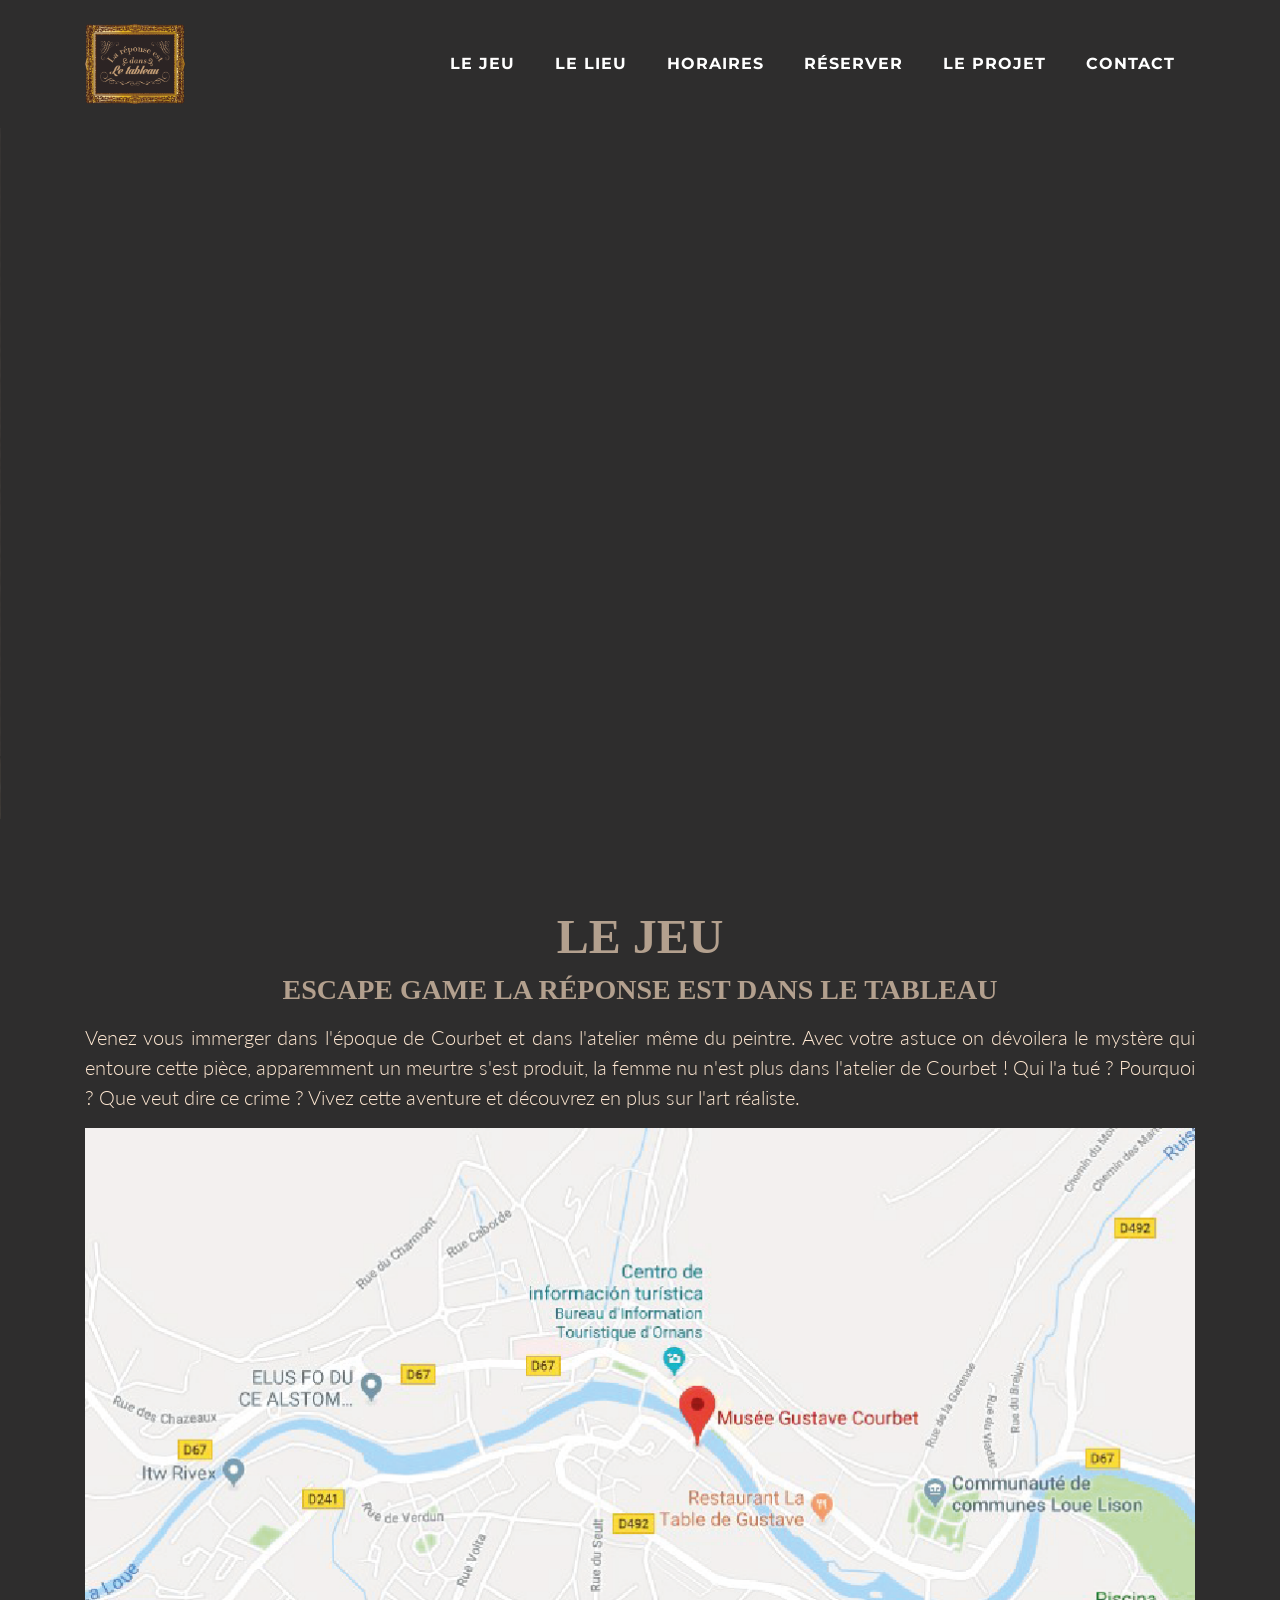
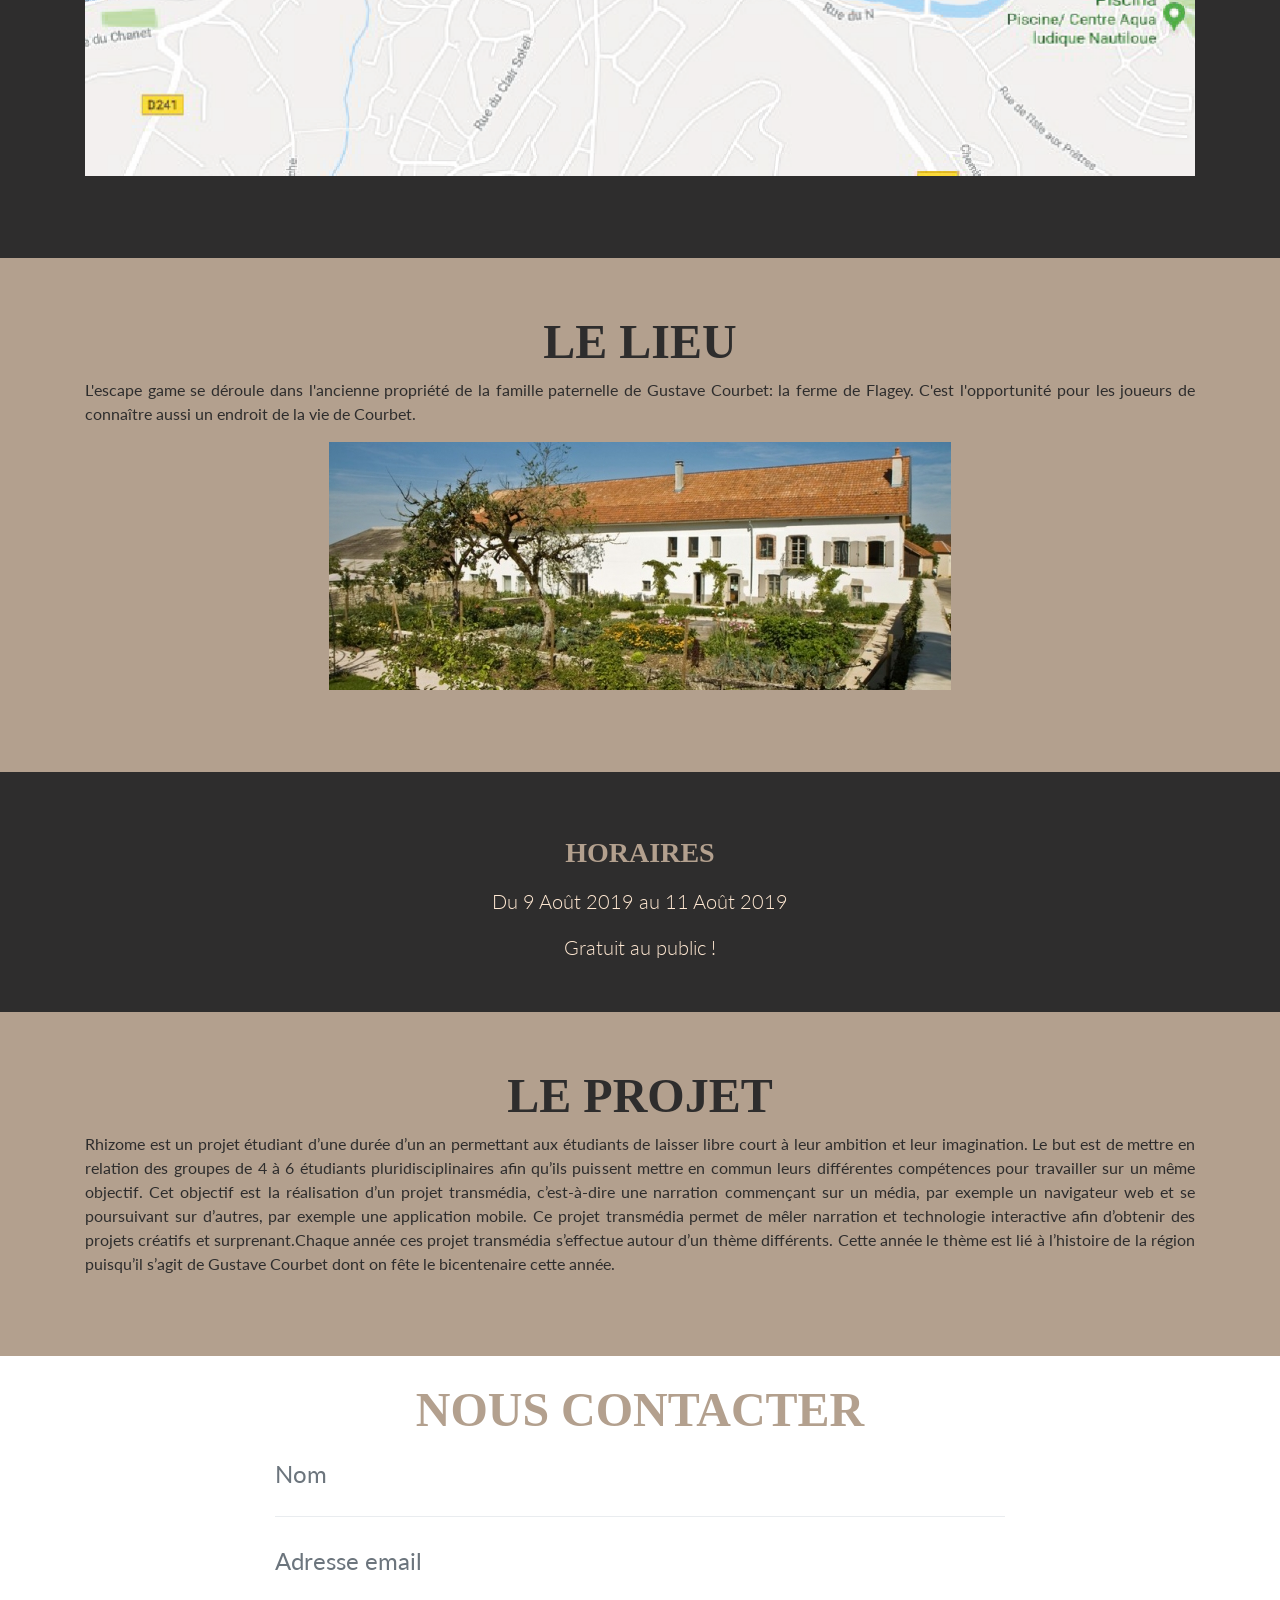
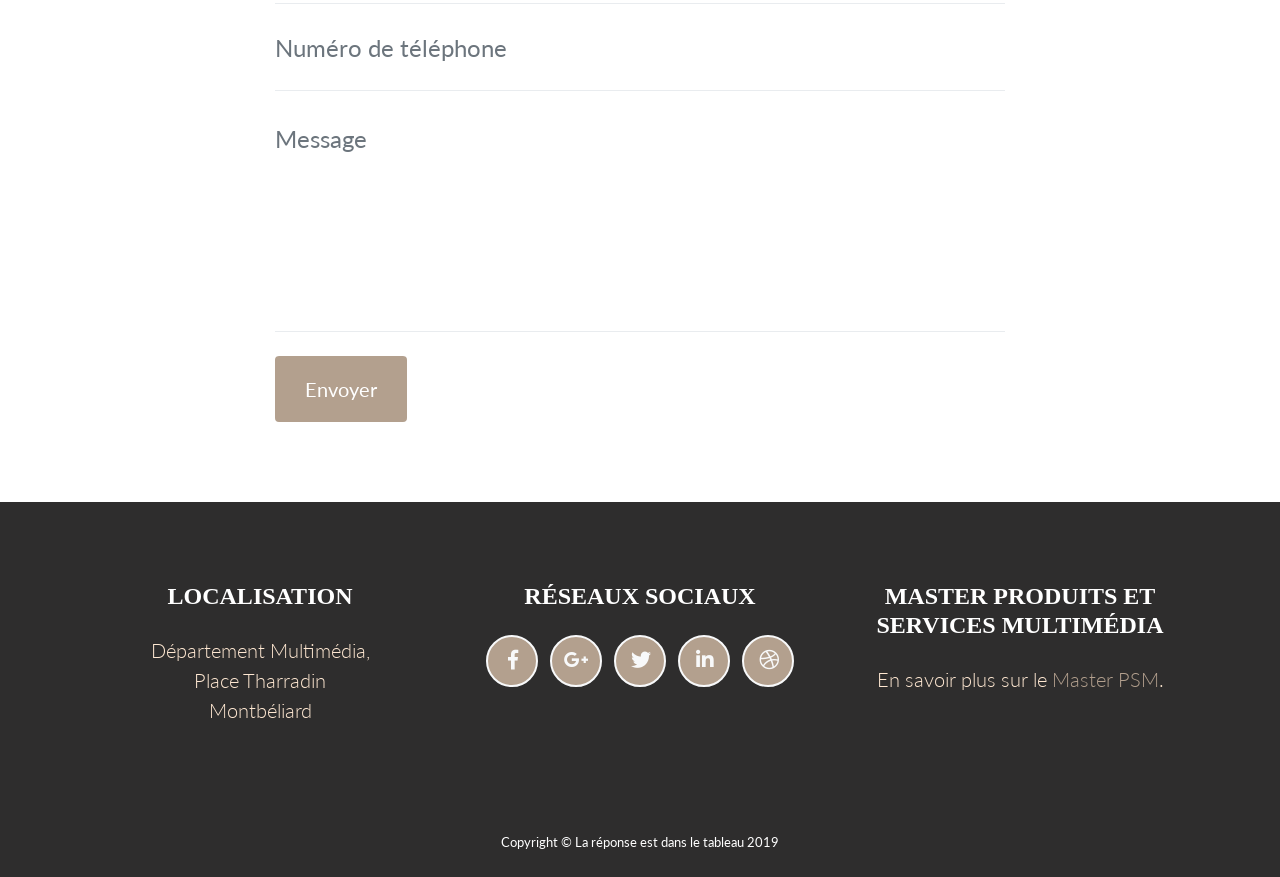
==== commit dc8ecf61: "Add image flagey and few changes" ====
--- a/startbootstrap-freelancer-gh-pages/index.html
+++ b/startbootstrap-freelancer-gh-pages/index.html
@@ -105,7 +105,8 @@
       <h2 class="text-center text-uppercase mb-3 darkFont">Le Lieu</h2>
       <p class="darkFont">L'escape game se déroule dans l'ancienne propriété de la famille paternelle de Gustave
         Courbet:
-        la ferme de Flagey. C'est l'opportunité pour les joueurs de connaître aussi un endroit de la vie de Courbet</p>
+        la ferme de Flagey. C'est l'opportunité pour les joueurs de connaître aussi un endroit de la vie de Courbet.</p>
+        <img class="img-fluid mb-5 d-block mx-auto" src="img/flagey.jpg" alt="">
     </div>
   </section>
 
@@ -113,16 +114,16 @@
   <!-- Portfolio Grid Section -->
   <section class="portfolio" id="horaires">
     <div class="container">
-      <h3 class="text-center text-uppercase text-secondary mb-3">Horaires sur réservation</h3>
-      <p class="lead">Lundi - Vendredi 12h-18h</p>
-      <p class="lead">Samedi 10h - 18h</p>
-      <p class="lead">Dimanche 12h-16h</p>
-      <div class="text-center mt-4">
+      <h3 class="text-center text-uppercase text-secondary mb-3">Horaires</h3>
+<!--       <div class="col-lg-2 ml-auto">
+ -->    <p class="text-center lead">Du 9 Août 2019 au 11 Août 2019</p>
+        <p class="text-center lead">Gratuit au public !</p>
+<!--       <div class="text-center mt-4">
         <a class="btn btn-xl btn-outline-light" href="#">
           <i class="fas fa-download mr-2"></i>
           Réserver
         </a>
-      </div>
+      </div> -->
     </div>
   </section>
 
@@ -142,7 +143,7 @@
   </section>
 
   <!-- About Section -->
-  <section class="portfolio" id="about">
+  <!-- <section class="portfolio" id="about">
     <div class="container">
       <h2 class="text-center text-uppercase lead mb-3">A propos de nous</h2>
       <div class="row">
@@ -157,7 +158,7 @@
         </div>
       </div>
     </div>
-  </section>
+  </section> -->
 
   <!-- Contact Section -->
   <section id="contact">
--- a/startbootstrap-freelancer-gh-pages/css/freelancer.css
+++ b/startbootstrap-freelancer-gh-pages/css/freelancer.css
@@ -24,6 +24,15 @@
 	#C59F75
 	R197 V159 B117
  */
+
+@font-face {
+    font-family: "fontText";
+    src: url('../fonts/Roboto-Regular.ttf');
+}
+@font-face {
+    font-family: "fontTitre";
+    src: url('../fonts/Zcool.ttf');
+}
 body {
   font-family: 'Lato';
   text-align: justify;
@@ -34,7 +43,7 @@
 }
 
 .darkFont {
-  color: #2C2424;
+  color:#2E2D2D;
 }
 
 h1,
@@ -44,7 +53,7 @@
 h5,
 h6 {
   font-weight: 700;
-  font-family: 'Montserrat';
+  font-family: 'fontTitre';
 }
 
 hr.star-light,
@@ -73,7 +82,7 @@
 }
 
 #leJeu {
-  background-color: #2C2424;
+  background-color: #2E2D2D;
 }
 
 hr.star-light {
@@ -190,12 +199,12 @@
   }
   #mainNav .navbar-nav > li.nav-item > a.nav-link.active {
     color: #fff;
-    background:	#2C2424
+    background:	#2E2D2D;
     ;
   }
   #mainNav .navbar-nav > li.nav-item > a.nav-link.active:active, #mainNav .navbar-nav > li.nav-item > a.nav-link.active:focus, #mainNav .navbar-nav > li.nav-item > a.nav-link.active:hover {
     color: #fff;
-    background: #2C2424
+    background: #2E2D2D;
     ;
   }
   #mainNav.navbar-shrink {
@@ -238,7 +247,7 @@
 
 .portfolio {
   margin-bottom: -15px;
-  background-color: #2C2424
+  background-color: #2E2D2D;
 }
 
 .portfolio .portfolio-item {
@@ -363,12 +372,12 @@
 .footer {
   padding-top: 5rem;
   padding-bottom: 5rem;
-  background-color: #2C2424;
+  background-color: #2E2D2D;
   color: #fff;
 }
 
 .copyright {
-  background-color: #2C2424;
+  background-color: #2E2D2D;
 }
 
 a {
@@ -389,7 +398,7 @@
 }
 
 .bg-secondary {
-  background-color: #2C2424 !important;
+  background-color: #2E2D2D !important;
 }
 
 .text-primary {
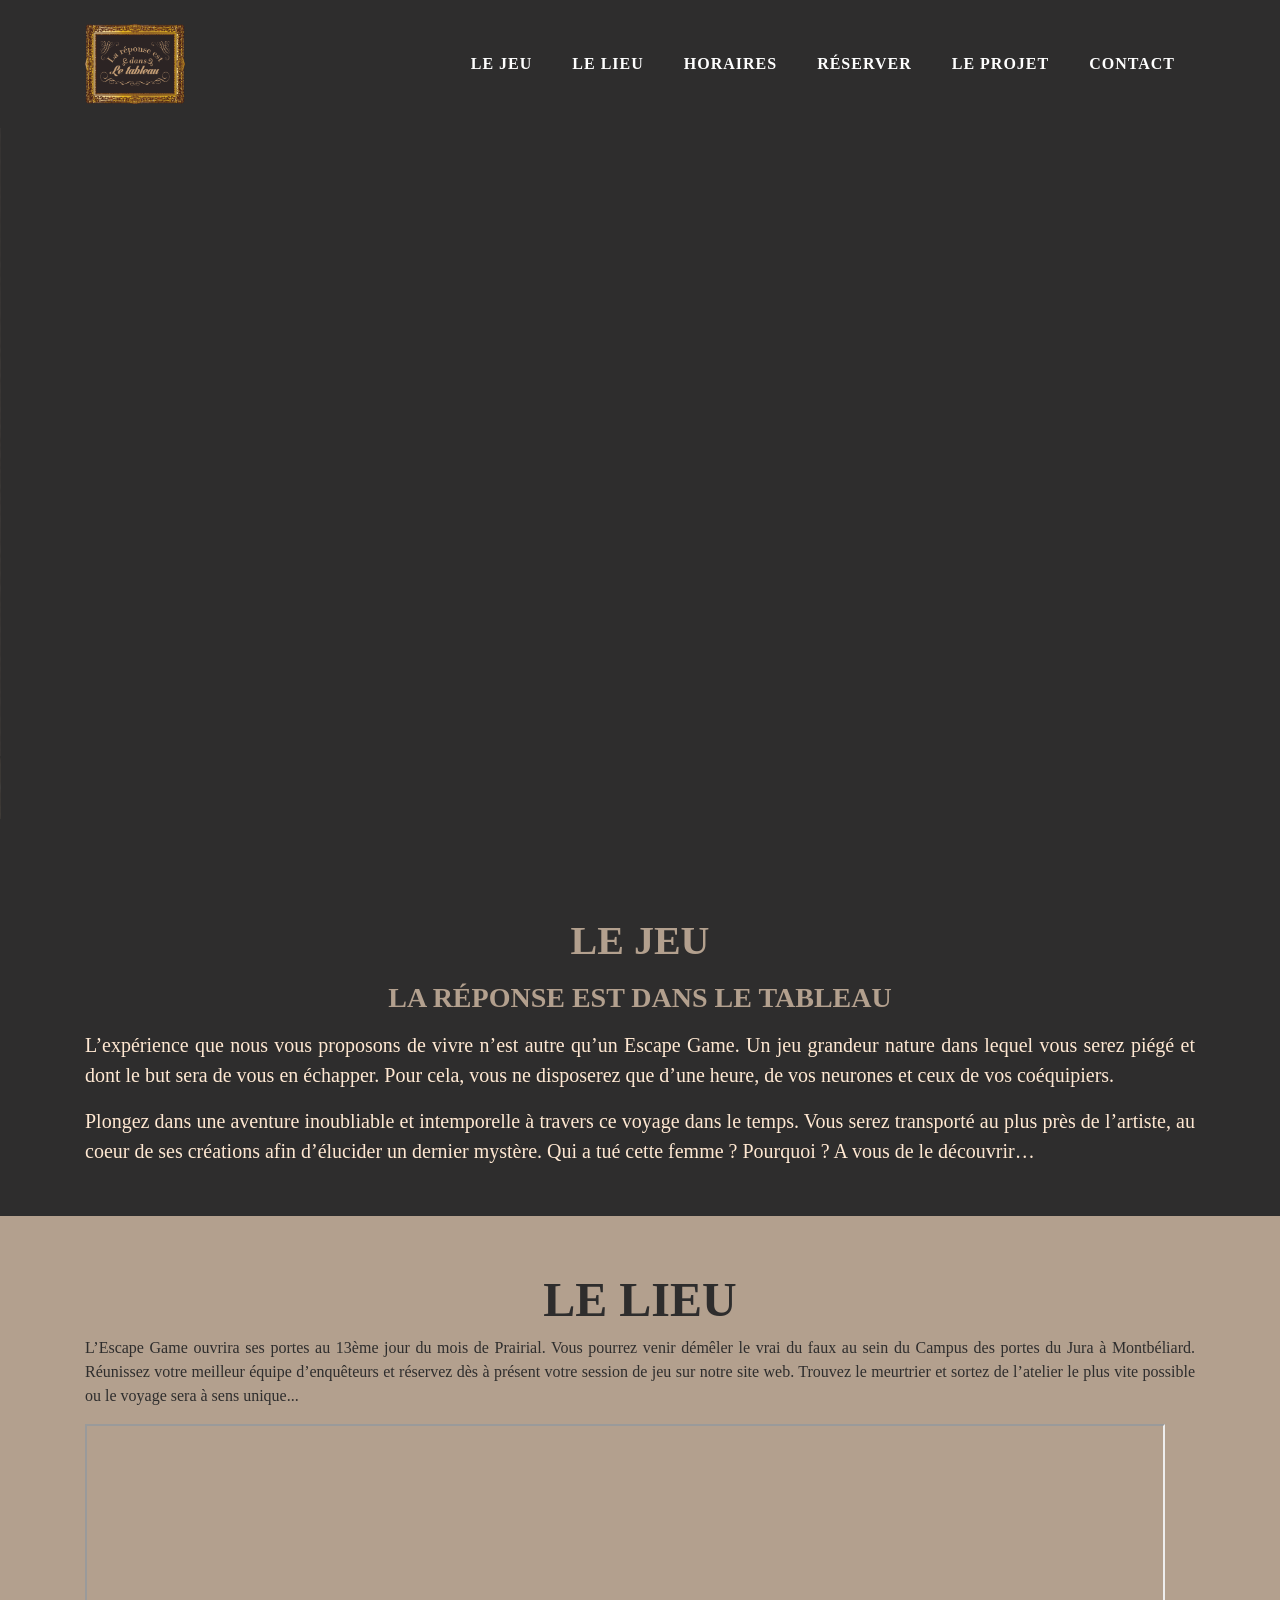
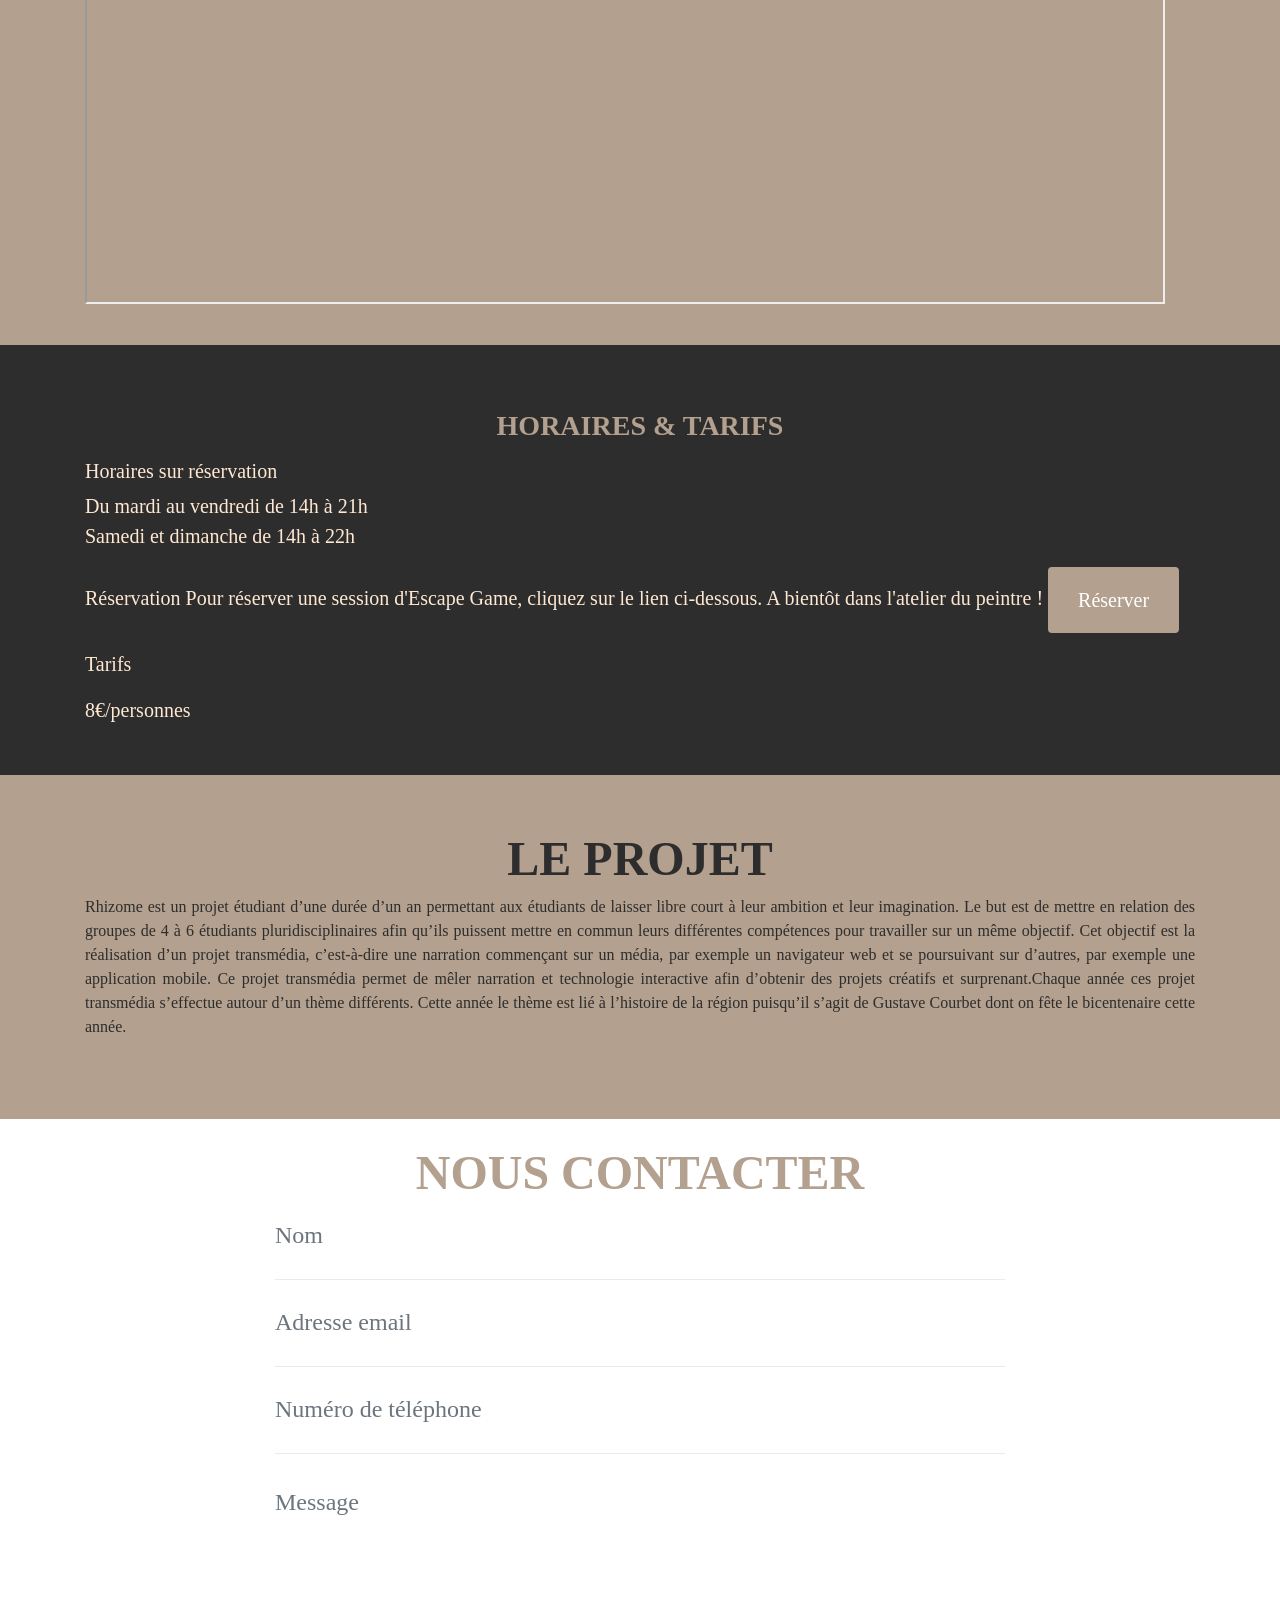
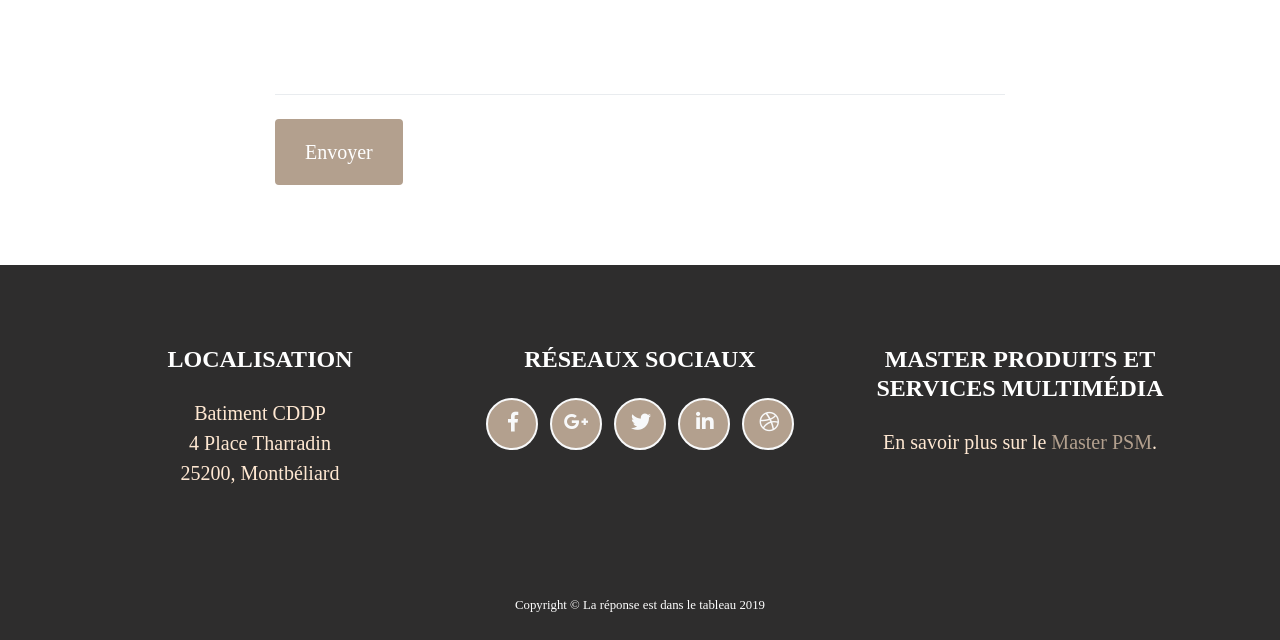
==== commit e0894f0a: "texte modifie + agenda + google map, mais il reste le design" ====
--- a/startbootstrap-freelancer-gh-pages/index.html
+++ b/startbootstrap-freelancer-gh-pages/index.html
@@ -35,409 +35,264 @@
 
 <body id="page-top">
 
-  <!-- Navigation -->
-  <nav class="navbar navbar-expand-lg bg-secondary fixed-top text-uppercase" id="mainNav">
-    <div class="container">
-      <a href="index.html"><img src="img/tableau.png" height="80px" width="100px"></a>
-      <button class="navbar-toggler navbar-toggler-right text-uppercase bg-primary text-white rounded" type="button"
-        data-toggle="collapse" data-target="#navbarResponsive" aria-controls="navbarResponsive" aria-expanded="false"
-        aria-label="Toggle navigation">
-        Menu
-        <i class="fas fa-bars"></i>
-      </button>
-      <div class="collapse navbar-collapse" id="navbarResponsive">
-        <ul class="navbar-nav ml-auto">
-          <li class="nav-item mx-0 mx-lg-1">
-            <a class="nav-link py-3 px-0 px-lg-3 rounded js-scroll-trigger" href="#leJeu">Le Jeu </a>
-          </li>
-          <li class="nav-item mx-0 mx-lg-1">
-            <a class="nav-link py-3 px-0 px-lg-3 rounded js-scroll-trigger" href="#leLieu">Le Lieu</a>
-          </li>
-          <li class="nav-item mx-0 mx-lg-1">
-            <a class="nav-link py-3 px-0 px-lg-3 rounded js-scroll-trigger" href="#horaires">Horaires</a>
-          </li>
-          <li class="nav-item mx-0 mx-lg-1">
-            <a class="nav-link py-3 px-0 px-lg-3 rounded js-scroll-trigger" href="#reserver">Réserver</a>
-          </li>
-          <li class="nav-item mx-0 mx-lg-1">
-            <a class="nav-link py-3 px-0 px-lg-3 rounded js-scroll-trigger" href="#leProjet">Le Projet</a>
-          </li>
-          <li class="nav-item mx-0 mx-lg-1">
-            <a class="nav-link py-3 px-0 px-lg-3 rounded js-scroll-trigger" href="#contact">Contact</a>
+<!-- Navigation -->
+<nav class="navbar navbar-expand-lg bg-secondary fixed-top text-uppercase" id="mainNav">
+  <div class="container">
+    <a href="index.html"><img src="img/tableau.png" height="80px" width="100px"></a>
+    <button class="navbar-toggler navbar-toggler-right text-uppercase bg-primary text-white rounded" type="button"
+            data-toggle="collapse" data-target="#navbarResponsive" aria-controls="navbarResponsive" aria-expanded="false"
+            aria-label="Toggle navigation">
+      Menu
+      <i class="fas fa-bars"></i>
+    </button>
+    <div class="collapse navbar-collapse" id="navbarResponsive">
+      <ul class="navbar-nav ml-auto">
+        <li class="nav-item mx-0 mx-lg-1">
+          <a class="nav-link py-3 px-0 px-lg-3 rounded js-scroll-trigger" href="#leJeu">Le Jeu </a>
+        </li>
+        <li class="nav-item mx-0 mx-lg-1">
+          <a class="nav-link py-3 px-0 px-lg-3 rounded js-scroll-trigger" href="#leLieu">Le Lieu</a>
+        </li>
+        <li class="nav-item mx-0 mx-lg-1">
+          <a class="nav-link py-3 px-0 px-lg-3 rounded js-scroll-trigger" href="#horaires">Horaires</a>
+        </li>
+        <li class="nav-item mx-0 mx-lg-1">
+          <a onclick="location.href='https://www.supersaas.fr/schedule/lareponseestdansletableau/Escape_Game'" class="nav-link py-3 px-0 px-lg-3 rounded js-scroll-trigger" href="#reserver">Réserver</a>
+        </li>
+        <li class="nav-item mx-0 mx-lg-1">
+          <a class="nav-link py-3 px-0 px-lg-3 rounded js-scroll-trigger" href="#leProjet">Le Projet</a>
+        </li>
+        <li class="nav-item mx-0 mx-lg-1">
+          <a class="nav-link py-3 px-0 px-lg-3 rounded js-scroll-trigger" href="#contact">Contact</a>
+        </li>
+      </ul>
+    </div>
+  </div>
+</nav>
+
+<!-- Slider header -->
+
+<section class="portfolio owl-carousel owl-theme owl-height">
+  <div class="row slider-text align-items-center justify-content-center">
+    <div class="text-center col-sm-12 element-animate">
+      <img class="img-fluid mb-12 d-block mx-auto" src="img/atelier.jpg" alt="">
+    </div>
+  </div>
+  <div class="row slider-text align-items-center justify-content-center">
+    <div class="text-center col-sm-12 element-animate">
+      <img class="img-fluid mb-12 d-block mx-auto" src="img/salle_esquisse.jpg" alt="">
+    </div>
+  </div>
+</section>
+
+<!-- Portfolio Grid Section -->
+<section class="portfolio" id="leJeu">
+  <div class="container">
+    <h1 class="text-center text-uppercase text-secondary mb-3">Le Jeu</h1>
+    <h3 class="text-center text-uppercase text-secondary mb-3">La réponse est dans le tableau</h3>
+    <p class="lead">
+      L’expérience que nous vous proposons de vivre n’est autre qu’un Escape Game. Un jeu grandeur nature dans lequel vous
+      serez piégé et dont le but sera de vous en échapper. Pour cela, vous ne disposerez que d’une heure, de vos neurones et ceux de vos coéquipiers.
+    </p>
+    <p class="lead">
+      Plongez dans une aventure inoubliable et intemporelle à travers ce voyage dans le temps. Vous serez transporté au plus près de l’artiste, au coeur
+      de ses créations afin d’élucider un dernier mystère. Qui a tué cette femme ? Pourquoi ? A vous de le découvrir…
+    </p>
+  </div>
+</section>
+
+
+<!-- Portfolio Grid Section -->
+<section class="portfolio bg-primary" id="leLieu">
+  <div class="container">
+    <h2 class="text-center text-uppercase mb-3 darkFont">Le Lieu</h2>
+    <p class="darkFont">
+      L’Escape Game ouvrira ses portes au 13ème jour du mois de Prairial. Vous pourrez venir démêler le vrai du faux au sein
+      du Campus des portes du Jura à Montbéliard. Réunissez votre meilleur équipe d’enquêteurs et réservez dès à présent
+      votre session de jeu sur notre site web. Trouvez le meurtrier et sortez de l’atelier le plus vite possible ou le voyage sera à sens unique...
+    </p>
+    <iframe src="https://www.google.com/maps/d/u/0/embed?mid=1RINdL3YcpfZVD5L9LrwfWdI-3fQSgDfa" width="1080" height="480"></iframe>    </div>
+  </div>
+</section>
+
+
+<!-- Portfolio Grid Section -->
+<section class="portfolio" id="horaires">
+  <div class="container">
+    <h3 class="text-center text-uppercase text-secondary mb-3">Horaires & Tarifs</h3>
+    <h1 class="lead"> Horaires sur réservation </h1>
+    <p class="lead">
+      Du mardi au vendredi de 14h à 21h<br>
+
+      Samedi et dimanche de 14h à 22h
+    </p>
+
+    <p class="lead">
+      Réservation
+
+      Pour réserver une session d'Escape Game, cliquez sur le lien ci-dessous.
+
+      A bientôt dans l'atelier du peintre !
+      <button class="btn btn-primary btn-xl" onclick="location.href='https://www.supersaas.fr/schedule/lareponseestdansletableau/Escape_Game'"> Réserver</button>
+    </p>
+
+    <p class="lead">
+      Tarifs
+    </p>
+    <p class="lead">
+      8€/personnes
+    </p>
+  </div>
+</section>
+
+<!-- Portfolio Grid Section -->
+<section class="portfolio bg-primary" id="leProjet">
+  <div class="container">
+    <h2 class="text-center text-uppercase darkFont mb-3">Le projet</h2>
+    <p class="darkFont">Rhizome est un projet étudiant d’une durée d’un an permettant aux étudiants de laisser libre
+      court à leur ambition et leur imagination. Le but est de mettre en relation des groupes de 4 à 6 étudiants
+      pluridisciplinaires afin qu’ils puissent mettre en commun leurs différentes compétences pour travailler sur un
+      même objectif. Cet objectif est la réalisation d’un projet transmédia, c’est-à-dire une narration commençant
+      sur un média, par exemple un navigateur web et se poursuivant sur d’autres, par exemple une application mobile.
+      Ce projet transmédia permet de mêler narration et technologie interactive afin d’obtenir des projets créatifs
+      et surprenant.Chaque année ces projet transmédia s’effectue autour d’un thème différents. Cette année le thème
+      est lié à l’histoire de la région puisqu’il s’agit de Gustave Courbet dont on fête le bicentenaire cette année.</p>
+  </div>
+</section>
+
+<!-- Contact Section -->
+<section id="contact">
+  <div class="container">
+    <h2 class="text-center text-uppercase text-secondary mb-0">Nous contacter</h2>
+    <div class="row">
+      <div class="col-lg-8 mx-auto">
+        <!-- To configure the contact form email address, go to mail/contact_me.php and update the email address in the PHP file on line 19. -->
+        <!-- The form should work on most web servers, but if the form is not working you may need to configure your web server differently. -->
+        <form name="sentMessage" id="contactForm" novalidate="novalidate">
+          <div class="control-group">
+            <div class="form-group floating-label-form-group controls mb-0 pb-2">
+              <label>Nom</label>
+              <input class="form-control" id="name" type="text" placeholder="Nom" required="required"
+                     data-validation-required-message="Please enter your name.">
+              <p class="help-block text-danger"></p>
+            </div>
+          </div>
+          <div class="control-group">
+            <div class="form-group floating-label-form-group controls mb-0 pb-2">
+              <label>Adresse email</label>
+              <input class="form-control" id="email" type="email" placeholder="Adresse email" required="required"
+                     data-validation-required-message="Please enter your email address.">
+              <p class="help-block text-danger"></p>
+            </div>
+          </div>
+          <div class="control-group">
+            <div class="form-group floating-label-form-group controls mb-0 pb-2">
+              <label>Numéro de téléphone</label>
+              <input class="form-control" id="phone" type="tel" placeholder="Numéro de téléphone" required="required"
+                     data-validation-required-message="Please enter your phone number.">
+              <p class="help-block text-danger"></p>
+            </div>
+          </div>
+          <div class="control-group">
+            <div class="form-group floating-label-form-group controls mb-0 pb-2">
+              <label>Message</label>
+              <textarea class="form-control" id="message" rows="5" placeholder="Message" required="required"
+                        data-validation-required-message="Please enter a message."></textarea>
+              <p class="help-block text-danger"></p>
+            </div>
+          </div>
+          <br>
+          <div id="success"></div>
+          <div class="form-group">
+            <button type="submit" class="btn btn-primary btn-xl" id="sendMessageButton">Envoyer</button>
+          </div>
+        </form>
+      </div>
+    </div>
+  </div>
+</section>
+
+<!-- Footer -->
+<footer class="footer text-center">
+  <div class="container">
+    <div class="row">
+      <div class="col-md-4 mb-5 mb-lg-0">
+        <h4 class="text-uppercase mb-4">Localisation</h4>
+        <p class="lead mb-0">
+          Batiment CDDP<br>4 Place Tharradin
+          <br>25200, Montbéliard</p>
+      </div>
+      <div class="col-md-4 mb-5 mb-lg-0">
+        <h4 class="text-uppercase mb-4">Réseaux sociaux</h4>
+        <ul class="list-inline mb-0">
+          <li class="list-inline-item">
+            <a class="btn btn-outline-light btn-social text-center rounded-circle" href="#">
+              <i class="fab fa-fw fa-facebook-f"></i>
+            </a>
+          </li>
+          <li class="list-inline-item">
+            <a class="btn btn-outline-light btn-social text-center rounded-circle" href="#">
+              <i class="fab fa-fw fa-google-plus-g"></i>
+            </a>
+          </li>
+          <li class="list-inline-item">
+            <a class="btn btn-outline-light btn-social text-center rounded-circle" href="#">
+              <i class="fab fa-fw fa-twitter"></i>
+            </a>
+          </li>
+          <li class="list-inline-item">
+            <a class="btn btn-outline-light btn-social text-center rounded-circle" href="#">
+              <i class="fab fa-fw fa-linkedin-in"></i>
+            </a>
+          </li>
+          <li class="list-inline-item">
+            <a class="btn btn-outline-light btn-social text-center rounded-circle" href="#">
+              <i class="fab fa-fw fa-dribbble"></i>
+            </a>
           </li>
         </ul>
       </div>
-    </div>
-  </nav>
-
-  <!-- Slider header -->
-
-  <section class="portfolio owl-carousel owl-theme owl-height">
-    <div class="row slider-text align-items-center justify-content-center"> 
-      <div class="text-center col-sm-12 element-animate">
-        <img class="img-fluid mb-12 d-block mx-auto" src="img/atelier.jpg" alt="">
-      </div>
-    </div>
-    <div class="row slider-text align-items-center justify-content-center">
-      <div class="text-center col-sm-12 element-animate">
-        <img class="img-fluid mb-12 d-block mx-auto" src="img/salle_esquisse.jpg" alt="">
-      </div>
-    </div>
-  </section>
-
-  <!-- Portfolio Grid Section -->
-  <section class="portfolio" id="leJeu">
-    <div class="container">
-      <h2 class="text-center text-uppercase text-secondary mb-3">Le Jeu</h2>
-      <h3 class="text-center text-uppercase text-secondary mb-3">Escape Game La réponse est dans le tableau</h3>
-      <p class="lead">Venez vous immerger dans l'époque de Courbet et dans l'atelier même du peintre. Avec votre astuce
-        on dévoilera le mystère qui entoure cette pièce, apparemment un meurtre s'est produit, la femme nu n'est plus
-        dans l'atelier de Courbet ! Qui l'a tué ? Pourquoi ? Que veut dire ce crime ? Vivez cette aventure et découvrez
-        en plus sur l'art réaliste.</p>
-      <img class="img-fluid mb-5 d-block mx-auto" src="img/maps.png" alt="">
-
-  </section>
-
-
-  <!-- Portfolio Grid Section -->
-  <section class="portfolio bg-primary" id="leLieu">
-    <div class="container">
-      <h2 class="text-center text-uppercase mb-3 darkFont">Le Lieu</h2>
-      <p class="darkFont">L'escape game se déroule dans l'ancienne propriété de la famille paternelle de Gustave
-        Courbet:
-        la ferme de Flagey. C'est l'opportunité pour les joueurs de connaître aussi un endroit de la vie de Courbet.</p>
-        <img class="img-fluid mb-5 d-block mx-auto" src="img/flagey.jpg" alt="">
-    </div>
-  </section>
-
-
-  <!-- Portfolio Grid Section -->
-  <section class="portfolio" id="horaires">
-    <div class="container">
-      <h3 class="text-center text-uppercase text-secondary mb-3">Horaires</h3>
-<!--       <div class="col-lg-2 ml-auto">
- -->    <p class="text-center lead">Du 9 Août 2019 au 11 Août 2019</p>
-        <p class="text-center lead">Gratuit au public !</p>
-<!--       <div class="text-center mt-4">
-        <a class="btn btn-xl btn-outline-light" href="#">
-          <i class="fas fa-download mr-2"></i>
-          Réserver
-        </a>
-      </div> -->
-    </div>
-  </section>
-
-  <!-- Portfolio Grid Section -->
-  <section class="portfolio bg-primary" id="leProjet">
-    <div class="container">
-      <h2 class="text-center text-uppercase darkFont mb-3">Le projet</h2>
-      <p class="darkFont">Rhizome est un projet étudiant d’une durée d’un an permettant aux étudiants de laisser libre
-        court à leur ambition et leur imagination. Le but est de mettre en relation des groupes de 4 à 6 étudiants
-        pluridisciplinaires afin qu’ils puissent mettre en commun leurs différentes compétences pour travailler sur un
-        même objectif. Cet objectif est la réalisation d’un projet transmédia, c’est-à-dire une narration commençant
-        sur un média, par exemple un navigateur web et se poursuivant sur d’autres, par exemple une application mobile.
-        Ce projet transmédia permet de mêler narration et technologie interactive afin d’obtenir des projets créatifs
-        et surprenant.Chaque année ces projet transmédia s’effectue autour d’un thème différents. Cette année le thème
-        est lié à l’histoire de la région puisqu’il s’agit de Gustave Courbet dont on fête le bicentenaire cette année.</p>
-    </div>
-  </section>
-
-  <!-- About Section -->
-  <!-- <section class="portfolio" id="about">
-    <div class="container">
-      <h2 class="text-center text-uppercase lead mb-3">A propos de nous</h2>
-      <div class="row">
-        <div class="col-lg-4 ml-auto">
-          <p class="lead">Freelancer is a free bootstrap theme created by Start Bootstrap. The download includes the
-            complete source files including HTML, CSS, and JavaScript as well as optional LESS stylesheets for easy
-            customization.</p>
-        </div>
-        <div class="col-lg-4 mr-auto">
-          <p class="lead">Whether you're a student looking to showcase your work, a professional looking to attract
-            clients, or a graphic artist looking to share your projects, this template is the perfect starting point!</p>
-        </div>
-      </div>
-    </div>
-  </section> -->
-
-  <!-- Contact Section -->
-  <section id="contact">
-    <div class="container">
-      <h2 class="text-center text-uppercase text-secondary mb-0">Nous contacter</h2>
-      <div class="row">
-        <div class="col-lg-8 mx-auto">
-          <!-- To configure the contact form email address, go to mail/contact_me.php and update the email address in the PHP file on line 19. -->
-          <!-- The form should work on most web servers, but if the form is not working you may need to configure your web server differently. -->
-          <form name="sentMessage" id="contactForm" novalidate="novalidate">
-            <div class="control-group">
-              <div class="form-group floating-label-form-group controls mb-0 pb-2">
-                <label>Nom</label>
-                <input class="form-control" id="name" type="text" placeholder="Nom" required="required"
-                  data-validation-required-message="Please enter your name.">
-                <p class="help-block text-danger"></p>
-              </div>
-            </div>
-            <div class="control-group">
-              <div class="form-group floating-label-form-group controls mb-0 pb-2">
-                <label>Adresse email</label>
-                <input class="form-control" id="email" type="email" placeholder="Adresse email" required="required"
-                  data-validation-required-message="Please enter your email address.">
-                <p class="help-block text-danger"></p>
-              </div>
-            </div>
-            <div class="control-group">
-              <div class="form-group floating-label-form-group controls mb-0 pb-2">
-                <label>Numéro de téléphone</label>
-                <input class="form-control" id="phone" type="tel" placeholder="Numéro de téléphone" required="required"
-                  data-validation-required-message="Please enter your phone number.">
-                <p class="help-block text-danger"></p>
-              </div>
-            </div>
-            <div class="control-group">
-              <div class="form-group floating-label-form-group controls mb-0 pb-2">
-                <label>Message</label>
-                <textarea class="form-control" id="message" rows="5" placeholder="Message" required="required"
-                  data-validation-required-message="Please enter a message."></textarea>
-                <p class="help-block text-danger"></p>
-              </div>
-            </div>
-            <br>
-            <div id="success"></div>
-            <div class="form-group">
-              <button type="submit" class="btn btn-primary btn-xl" id="sendMessageButton">Envoyer</button>
-            </div>
-          </form>
-        </div>
-      </div>
-    </div>
-  </section>
-
-  <!-- Footer -->
-  <footer class="footer text-center">
-    <div class="container">
-      <div class="row">
-        <div class="col-md-4 mb-5 mb-lg-0">
-          <h4 class="text-uppercase mb-4">Localisation</h4>
-          <p class="lead mb-0">Département Multimédia,<br>Place Tharradin
-            <br>Montbéliard</p>
-        </div>
-        <div class="col-md-4 mb-5 mb-lg-0">
-          <h4 class="text-uppercase mb-4">Réseaux sociaux</h4>
-          <ul class="list-inline mb-0">
-            <li class="list-inline-item">
-              <a class="btn btn-outline-light btn-social text-center rounded-circle" href="#">
-                <i class="fab fa-fw fa-facebook-f"></i>
-              </a>
-            </li>
-            <li class="list-inline-item">
-              <a class="btn btn-outline-light btn-social text-center rounded-circle" href="#">
-                <i class="fab fa-fw fa-google-plus-g"></i>
-              </a>
-            </li>
-            <li class="list-inline-item">
-              <a class="btn btn-outline-light btn-social text-center rounded-circle" href="#">
-                <i class="fab fa-fw fa-twitter"></i>
-              </a>
-            </li>
-            <li class="list-inline-item">
-              <a class="btn btn-outline-light btn-social text-center rounded-circle" href="#">
-                <i class="fab fa-fw fa-linkedin-in"></i>
-              </a>
-            </li>
-            <li class="list-inline-item">
-              <a class="btn btn-outline-light btn-social text-center rounded-circle" href="#">
-                <i class="fab fa-fw fa-dribbble"></i>
-              </a>
-            </li>
-          </ul>
-        </div>
-        <div class="col-md-4">
-          <h4 class="text-uppercase mb-4">Master Produits et Services Multimédia</h4>
-          <p class="lead mb-0">En savoir plus sur le
-            <a href="https://psm-montbeliard.fr/">Master PSM</a>.</p>
-        </div>
-      </div>
-    </div>
-  </footer>
-
-  <div class="copyright py-4 text-center text-white">
-    <div class="container">
-      <small>Copyright &copy; La réponse est dans le tableau 2019</small>
-    </div>
-  </div>
-
-  <!-- Scroll to Top Button (Only visible on small and extra-small screen sizes) -->
-  <div class="scroll-to-top d-lg-none position-fixed ">
-    <a class="js-scroll-trigger d-block text-center text-white rounded" href="#page-top">
-      <i class="fa fa-chevron-up"></i>
-    </a>
-  </div>
-
-  <!-- Portfolio Modals -->
-
-  <!-- Portfolio Modal 1 -->
-  <div class="portfolio-modal mfp-hide" id="portfolio-modal-1">
-    <div class="portfolio-modal-dialog bg-white">
-      <a class="close-button d-none d-md-block portfolio-modal-dismiss" href="#">
-        <i class="fa fa-3x fa-times"></i>
-      </a>
-      <div class="container text-center">
-        <div class="row">
-          <div class="col-lg-8 mx-auto">
-            <h2 class="text-secondary text-uppercase mb-0">Project Name</h2>
-            <hr class="star-dark mb-5">
-            <img class="img-fluid mb-5" src="img/portfolio/cabin.png" alt="">
-            <p class="mb-5">Lorem ipsum dolor sit amet, consectetur adipisicing elit. Mollitia neque assumenda ipsam
-              nihil, molestias magnam, recusandae quos quis inventore quisquam velit asperiores, vitae? Reprehenderit
-              soluta, eos quod consequuntur itaque. Nam.</p>
-            <a class="btn btn-primary btn-lg rounded-pill portfolio-modal-dismiss" href="#">
-              <i class="fa fa-close"></i>
-              Close Project</a>
-          </div>
-        </div>
-      </div>
-    </div>
-  </div>
-
-  <!-- Portfolio Modal 2 -->
-  <div class="portfolio-modal mfp-hide" id="portfolio-modal-2">
-    <div class="portfolio-modal-dialog bg-white">
-      <a class="close-button d-none d-md-block portfolio-modal-dismiss" href="#">
-        <i class="fa fa-3x fa-times"></i>
-      </a>
-      <div class="container text-center">
-        <div class="row">
-          <div class="col-lg-8 mx-auto">
-            <h2 class="text-secondary text-uppercase mb-0">Project Name</h2>
-            <hr class="star-dark mb-5">
-            <img class="img-fluid mb-5" src="img/portfolio/cake.png" alt="">
-            <p class="mb-5">Lorem ipsum dolor sit amet, consectetur adipisicing elit. Mollitia neque assumenda ipsam
-              nihil, molestias magnam, recusandae quos quis inventore quisquam velit asperiores, vitae? Reprehenderit
-              soluta, eos quod consequuntur itaque. Nam.</p>
-            <a class="btn btn-primary btn-lg rounded-pill portfolio-modal-dismiss" href="#">
-              <i class="fa fa-close"></i>
-              Close Project</a>
-          </div>
-        </div>
-      </div>
-    </div>
-  </div>
-
-  <!-- Portfolio Modal 3 -->
-  <div class="portfolio-modal mfp-hide" id="portfolio-modal-3">
-    <div class="portfolio-modal-dialog bg-white">
-      <a class="close-button d-none d-md-block portfolio-modal-dismiss" href="#">
-        <i class="fa fa-3x fa-times"></i>
-      </a>
-      <div class="container text-center">
-        <div class="row">
-          <div class="col-lg-8 mx-auto">
-            <h2 class="text-secondary text-uppercase mb-0">Project Name</h2>
-            <hr class="star-dark mb-5">
-            <img class="img-fluid mb-5" src="img/portfolio/circus.png" alt="">
-            <p class="mb-5">Lorem ipsum dolor sit amet, consectetur adipisicing elit. Mollitia neque assumenda ipsam
-              nihil, molestias magnam, recusandae quos quis inventore quisquam velit asperiores, vitae? Reprehenderit
-              soluta, eos quod consequuntur itaque. Nam.</p>
-            <a class="btn btn-primary btn-lg rounded-pill portfolio-modal-dismiss" href="#">
-              <i class="fa fa-close"></i>
-              Close Project</a>
-          </div>
-        </div>
-      </div>
-    </div>
-  </div>
-
-  <!-- Portfolio Modal 4 -->
-  <div class="portfolio-modal mfp-hide" id="portfolio-modal-4">
-    <div class="portfolio-modal-dialog bg-white">
-      <a class="close-button d-none d-md-block portfolio-modal-dismiss" href="#">
-        <i class="fa fa-3x fa-times"></i>
-      </a>
-      <div class="container text-center">
-        <div class="row">
-          <div class="col-lg-8 mx-auto">
-            <h2 class="text-secondary text-uppercase mb-0">Project Name</h2>
-            <hr class="star-dark mb-5">
-            <img class="img-fluid mb-5" src="img/portfolio/game.png" alt="">
-            <p class="mb-5">Lorem ipsum dolor sit amet, consectetur adipisicing elit. Mollitia neque assumenda ipsam
-              nihil, molestias magnam, recusandae quos quis inventore quisquam velit asperiores, vitae? Reprehenderit
-              soluta, eos quod consequuntur itaque. Nam.</p>
-            <a class="btn btn-primary btn-lg rounded-pill portfolio-modal-dismiss" href="#">
-              <i class="fa fa-close"></i>
-              Close Project</a>
-          </div>
-        </div>
-      </div>
-    </div>
-  </div>
-
-  <!-- Portfolio Modal 5 -->
-  <div class="portfolio-modal mfp-hide" id="portfolio-modal-5">
-    <div class="portfolio-modal-dialog bg-white">
-      <a class="close-button d-none d-md-block portfolio-modal-dismiss" href="#">
-        <i class="fa fa-3x fa-times"></i>
-      </a>
-      <div class="container text-center">
-        <div class="row">
-          <div class="col-lg-8 mx-auto">
-            <h2 class="text-secondary text-uppercase mb-0">Project Name</h2>
-            <hr class="star-dark mb-5">
-            <img class="img-fluid mb-5" src="img/portfolio/safe.png" alt="">
-            <p class="mb-5">Lorem ipsum dolor sit amet, consectetur adipisicing elit. Mollitia neque assumenda ipsam
-              nihil, molestias magnam, recusandae quos quis inventore quisquam velit asperiores, vitae? Reprehenderit
-              soluta, eos quod consequuntur itaque. Nam.</p>
-            <a class="btn btn-primary btn-lg rounded-pill portfolio-modal-dismiss" href="#">
-              <i class="fa fa-close"></i>
-              Close Project</a>
-          </div>
-        </div>
-      </div>
-    </div>
-  </div>
-
-  <!-- Portfolio Modal 6 -->
-  <div class="portfolio-modal mfp-hide" id="portfolio-modal-6">
-    <div class="portfolio-modal-dialog bg-white">
-      <a class="close-button d-none d-md-block portfolio-modal-dismiss" href="#">
-        <i class="fa fa-3x fa-times"></i>
-      </a>
-      <div class="container text-center">
-        <div class="row">
-          <div class="col-lg-8 mx-auto">
-            <h2 class="text-secondary text-uppercase mb-0">Project Name</h2>
-            <hr class="star-dark mb-5">
-            <img class="img-fluid mb-5" src="img/portfolio/submarine.png" alt="">
-            <p class="mb-5">Lorem ipsum dolor sit amet, consectetur adipisicing elit. Mollitia neque assumenda ipsam
-              nihil, molestias magnam, recusandae quos quis inventore quisquam velit asperiores, vitae? Reprehenderit
-              soluta, eos quod consequuntur itaque. Nam.</p>
-            <a class="btn btn-primary btn-lg rounded-pill portfolio-modal-dismiss" href="#">
-              <i class="fa fa-close"></i>
-              Close Project</a>
-          </div>
-        </div>
-      </div>
-    </div>
-  </div>
-
-  <!-- Bootstrap core JavaScript -->
-  <script src="vendor/jquery/jquery.min.js"></script>
-  <script src="vendor/bootstrap/js/bootstrap.bundle.min.js"></script>
-
-  <!-- Plugin JavaScript -->
-  <script src="vendor/jquery-easing/jquery.easing.min.js"></script>
-  <script src="vendor/magnific-popup/jquery.magnific-popup.min.js"></script>
-
-  <!-- Contact Form JavaScript
-  <script src="js/jqBootstrapValidation.js"></script>
-  <script src="js/contact_me.js"></script> -->
-
-  <!-- Custom scripts for this template -->
-  <script src="js/freelancer.min.js"></script>
-
-  <script src="js/jquery.js"></script>
-  <script src="https://unpkg.com/ionicons@4.5.5/dist/ionicons.js"></script>
-  <script src="js/owl.carousel.js"></script>
-  <script src="js/main.js"></script>
+      <div class="col-md-4">
+        <h4 class="text-uppercase mb-4">Master Produits et Services Multimédia</h4>
+        <p class="lead mb-0">En savoir plus sur le
+          <a href="https://psm-montbeliard.fr/">Master PSM</a>.</p>
+      </div>
+    </div>
+  </div>
+</footer>
+
+<div class="copyright py-4 text-center text-white">
+  <div class="container">
+    <small>Copyright &copy; La réponse est dans le tableau 2019</small>
+  </div>
+</div>
+
+<!-- Scroll to Top Button (Only visible on small and extra-small screen sizes) -->
+<div class="scroll-to-top d-lg-none position-fixed ">
+  <a class="js-scroll-trigger d-block text-center text-white rounded" href="#page-top">
+    <i class="fa fa-chevron-up"></i>
+  </a>
+</div>
+
+<!-- Bootstrap core JavaScript -->
+<script src="vendor/jquery/jquery.min.js"></script>
+<script src="vendor/bootstrap/js/bootstrap.bundle.min.js"></script>
+
+<!-- Plugin JavaScript -->
+<script src="vendor/jquery-easing/jquery.easing.min.js"></script>
+<script src="vendor/magnific-popup/jquery.magnific-popup.min.js"></script>
+
+<!-- Contact Form JavaScript
+<script src="js/jqBootstrapValidation.js"></script>
+<script src="js/contact_me.js"></script> -->
+
+<!-- Custom scripts for this template -->
+<script src="js/freelancer.min.js"></script>
+
+<script src="js/jquery.js"></script>
+<script src="https://unpkg.com/ionicons@4.5.5/dist/ionicons.js"></script>
+<script src="js/owl.carousel.js"></script>
+<script src="js/main.js"></script>
 
 </body>
 
--- a/startbootstrap-freelancer-gh-pages/css/freelancer.css
+++ b/startbootstrap-freelancer-gh-pages/css/freelancer.css
@@ -26,15 +26,15 @@
  */
 
 @font-face {
-    font-family: "fontText";
-    src: url('../fonts/Roboto-Regular.ttf');
+  font-family: "fontText";
+  src: url('../fonts/Merriweather-Light.ttf');
 }
 @font-face {
-    font-family: "fontTitre";
-    src: url('../fonts/Zcool.ttf');
+  font-family: "fontTitre";
+  src: url('../fonts/Merriweather-Light.ttf');
 }
 body {
-  font-family: 'Lato';
+  font-family: 'fontText';
   text-align: justify;
 }
 
@@ -53,7 +53,7 @@
 h5,
 h6 {
   font-weight: 700;
-  font-family: 'fontTitre';
+  font-family: 'fontText';
 }
 
 hr.star-light,
@@ -148,8 +148,8 @@
 #mainNav {
   padding-top: 1rem;
   padding-bottom: 1rem;
-  font-weight: 700;
-  font-family: 'Montserrat';
+  font-weight: 600;
+  font-family: 'fontText';
 }
 
 #mainNav .navbar-brand {
@@ -200,12 +200,12 @@
   #mainNav .navbar-nav > li.nav-item > a.nav-link.active {
     color: #fff;
     background:	#2E2D2D;
-    ;
+  ;
   }
   #mainNav .navbar-nav > li.nav-item > a.nav-link.active:active, #mainNav .navbar-nav > li.nav-item > a.nav-link.active:focus, #mainNav .navbar-nav > li.nav-item > a.nav-link.active:hover {
     color: #fff;
     background: #2E2D2D;
-    ;
+  ;
   }
   #mainNav.navbar-shrink {
     padding-top: 0.5rem;
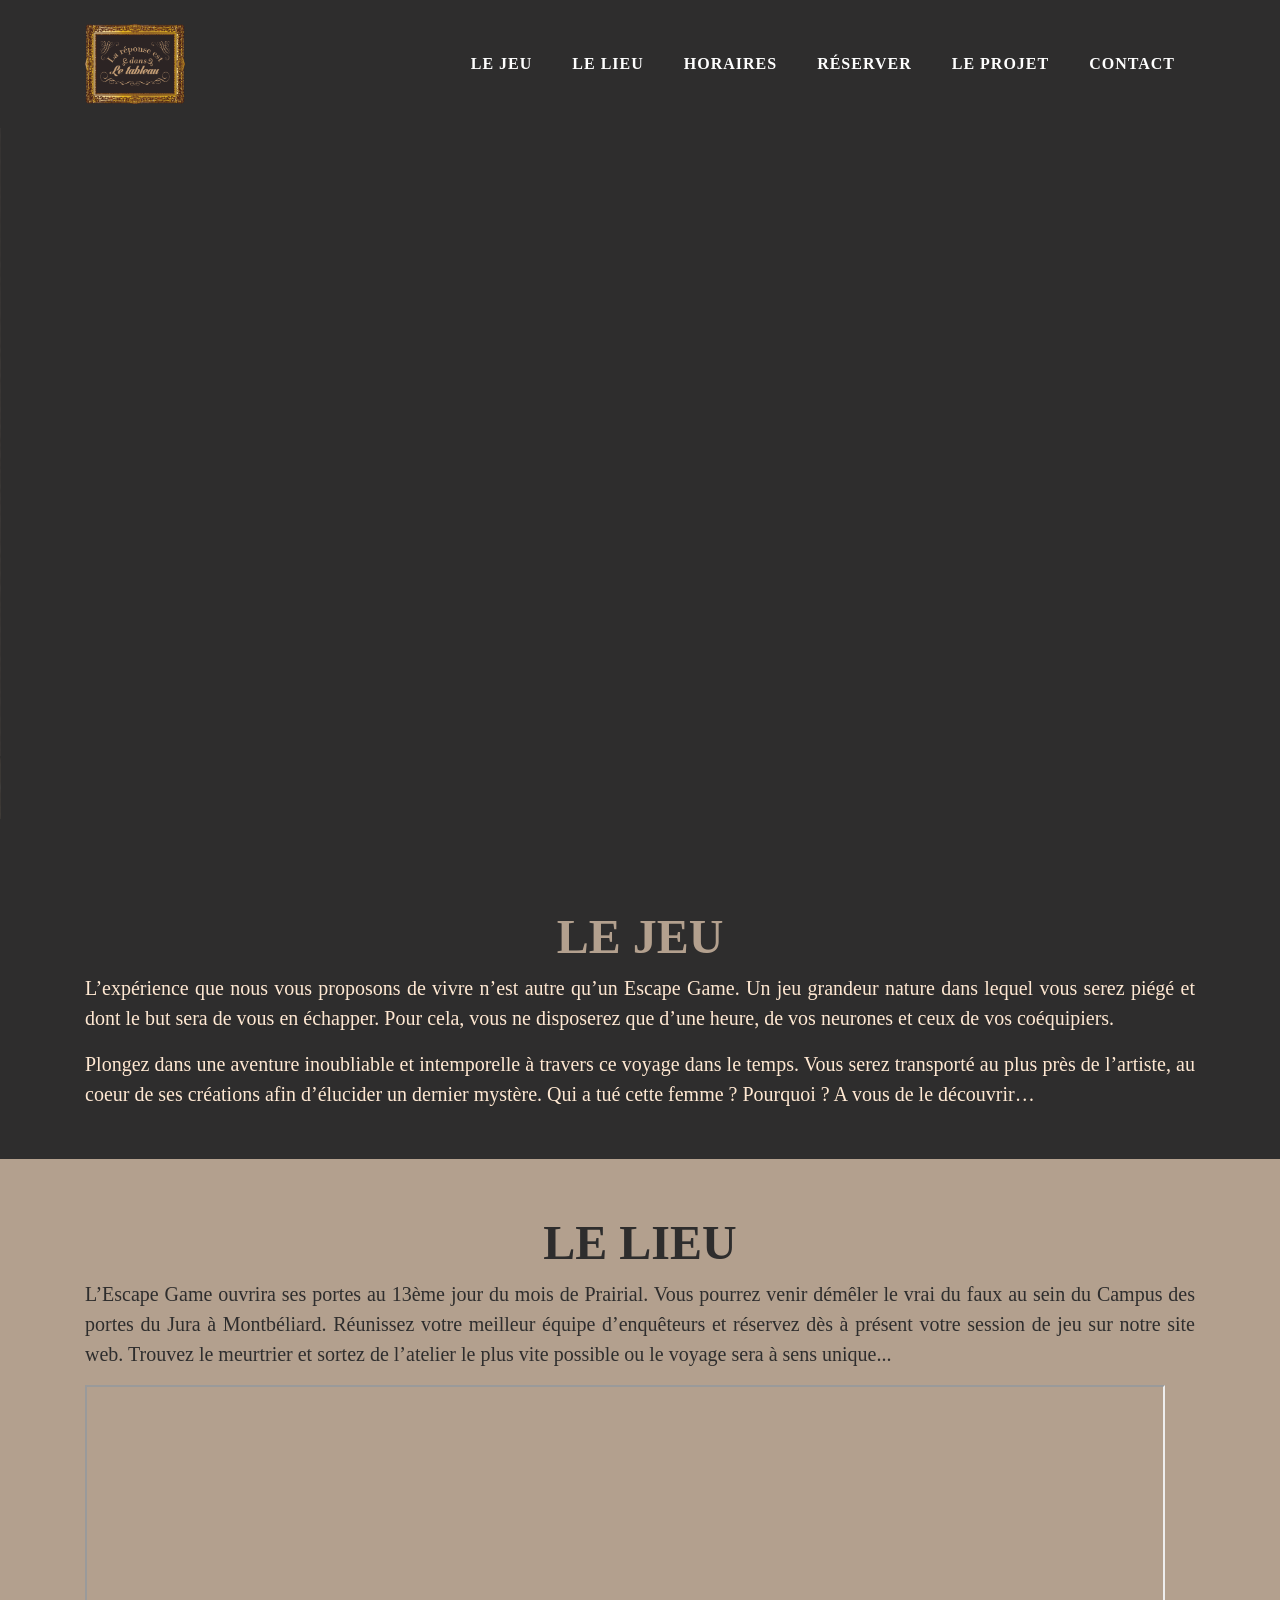
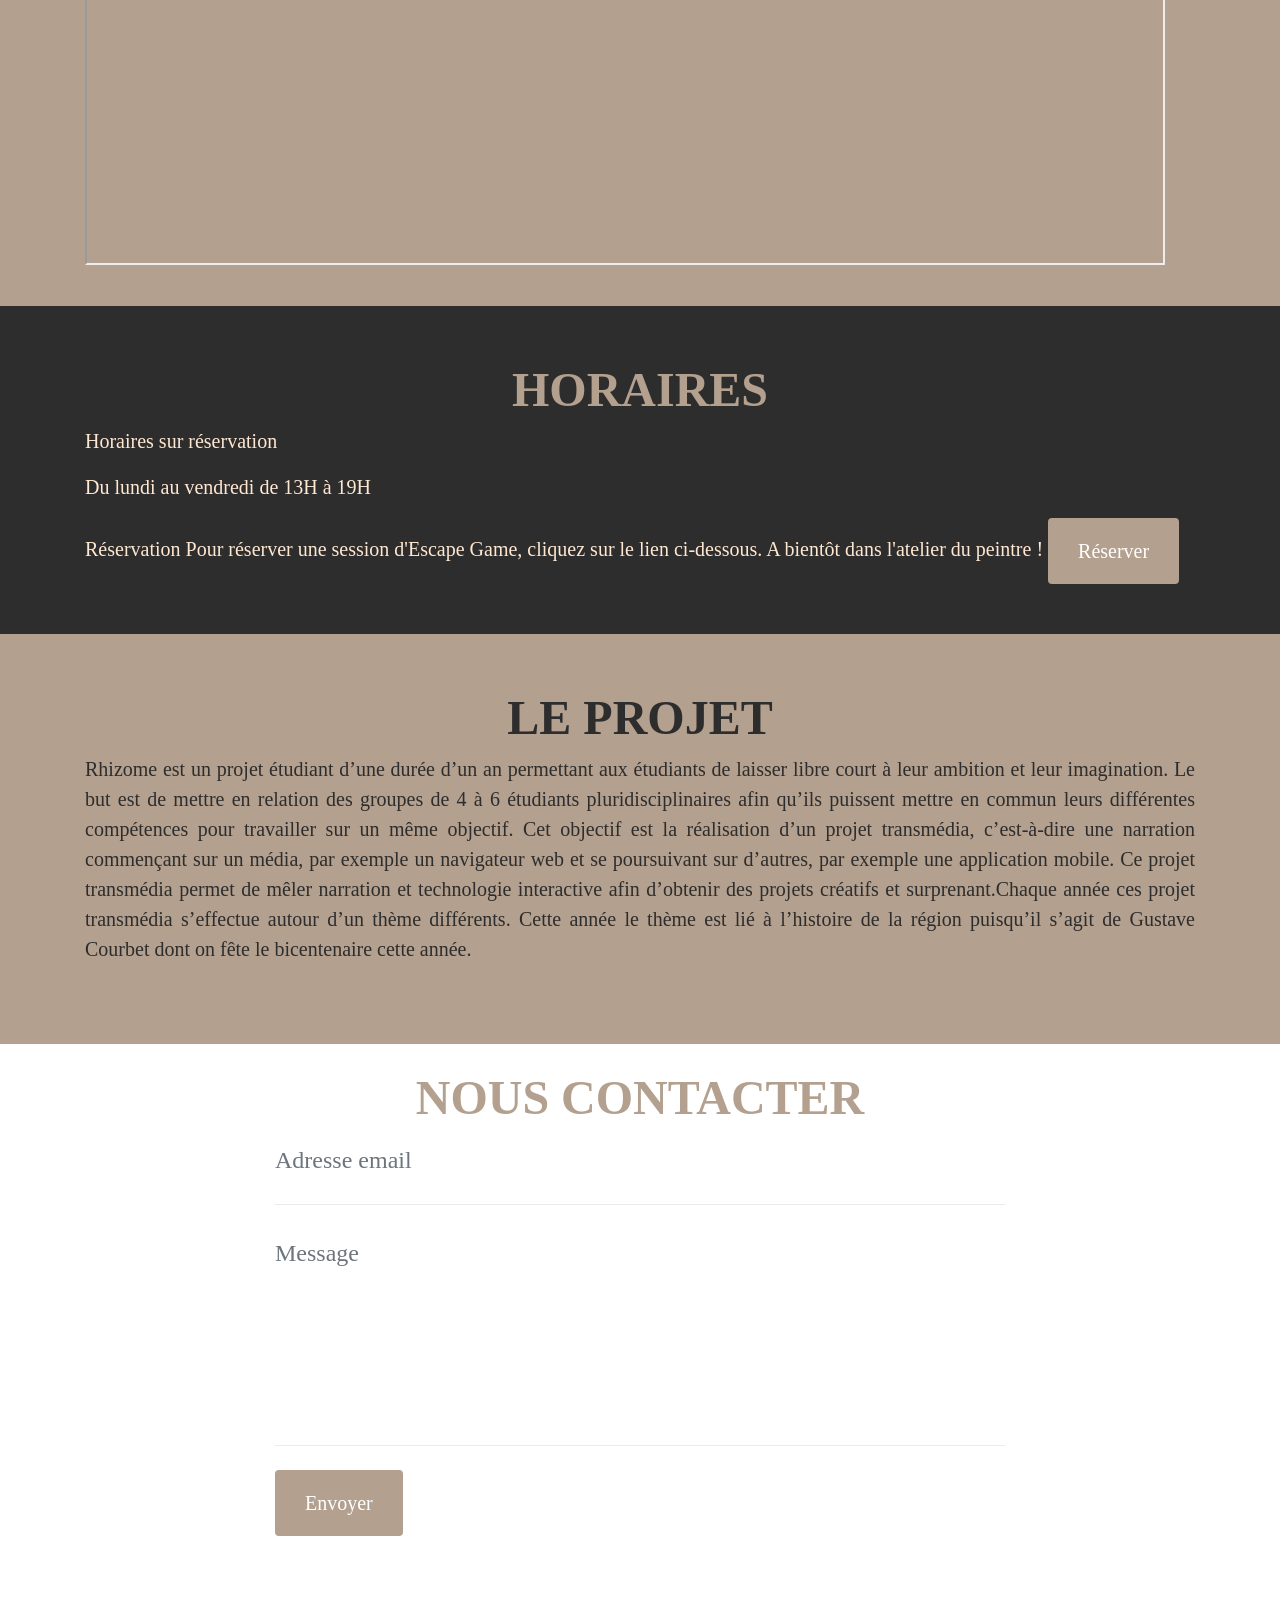
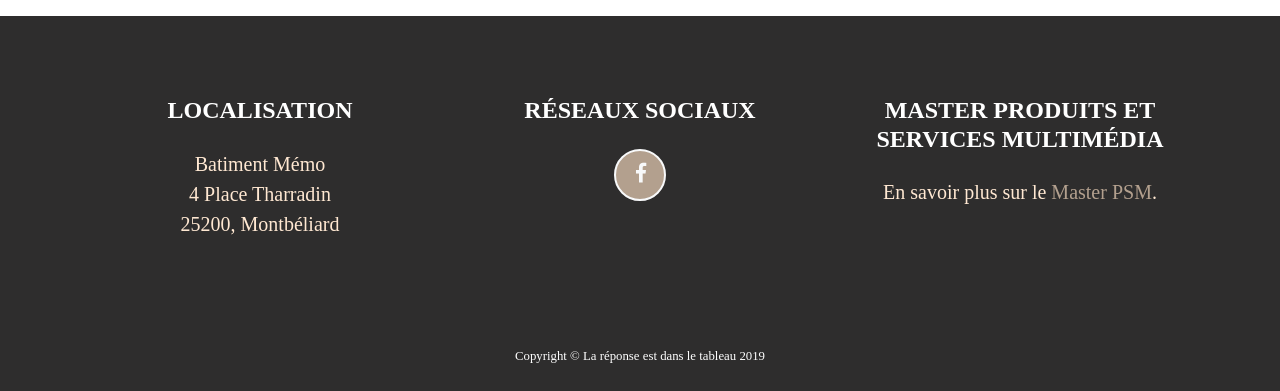
==== commit 06603cd4: "MaJ" ====
--- a/startbootstrap-freelancer-gh-pages/index.html
+++ b/startbootstrap-freelancer-gh-pages/index.html
@@ -88,8 +88,7 @@
 <!-- Portfolio Grid Section -->
 <section class="portfolio" id="leJeu">
   <div class="container">
-    <h1 class="text-center text-uppercase text-secondary mb-3">Le Jeu</h1>
-    <h3 class="text-center text-uppercase text-secondary mb-3">La réponse est dans le tableau</h3>
+    <h2 class="text-center text-uppercase text-secondary mb-3">Le Jeu</h2>
     <p class="lead">
       L’expérience que nous vous proposons de vivre n’est autre qu’un Escape Game. Un jeu grandeur nature dans lequel vous
       serez piégé et dont le but sera de vous en échapper. Pour cela, vous ne disposerez que d’une heure, de vos neurones et ceux de vos coéquipiers.
@@ -111,20 +110,17 @@
       du Campus des portes du Jura à Montbéliard. Réunissez votre meilleur équipe d’enquêteurs et réservez dès à présent
       votre session de jeu sur notre site web. Trouvez le meurtrier et sortez de l’atelier le plus vite possible ou le voyage sera à sens unique...
     </p>
-    <iframe src="https://www.google.com/maps/d/u/0/embed?mid=1RINdL3YcpfZVD5L9LrwfWdI-3fQSgDfa" width="1080" height="480"></iframe>    </div>
-  </div>
-</section>
-
+    <iframe src="https://www.google.com/maps/d/u/0/embed?mid=10dvxRrrYE0zQ_F7aC71Ts4uDRdUoaz4S" width="1080" height="480"></iframe>
+  </div>
+</section>
 
 <!-- Portfolio Grid Section -->
 <section class="portfolio" id="horaires">
   <div class="container">
-    <h3 class="text-center text-uppercase text-secondary mb-3">Horaires & Tarifs</h3>
-    <h1 class="lead"> Horaires sur réservation </h1>
-    <p class="lead">
-      Du mardi au vendredi de 14h à 21h<br>
-
-      Samedi et dimanche de 14h à 22h
+    <h2 class="text-center text-uppercase text-secondary mb-3">Horaires</h2>
+    <p class="lead"> Horaires sur réservation </p>
+    <p class="lead">
+      Du lundi au vendredi de 13H à 19H<br>
     </p>
 
     <p class="lead">
@@ -134,13 +130,6 @@
 
       A bientôt dans l'atelier du peintre !
       <button class="btn btn-primary btn-xl" onclick="location.href='https://www.supersaas.fr/schedule/lareponseestdansletableau/Escape_Game'"> Réserver</button>
-    </p>
-
-    <p class="lead">
-      Tarifs
-    </p>
-    <p class="lead">
-      8€/personnes
     </p>
   </div>
 </section>
@@ -168,28 +157,12 @@
       <div class="col-lg-8 mx-auto">
         <!-- To configure the contact form email address, go to mail/contact_me.php and update the email address in the PHP file on line 19. -->
         <!-- The form should work on most web servers, but if the form is not working you may need to configure your web server differently. -->
-        <form name="sentMessage" id="contactForm" novalidate="novalidate">
-          <div class="control-group">
-            <div class="form-group floating-label-form-group controls mb-0 pb-2">
-              <label>Nom</label>
-              <input class="form-control" id="name" type="text" placeholder="Nom" required="required"
-                     data-validation-required-message="Please enter your name.">
-              <p class="help-block text-danger"></p>
-            </div>
-          </div>
+        <form method="post" action="mail.php">
           <div class="control-group">
             <div class="form-group floating-label-form-group controls mb-0 pb-2">
               <label>Adresse email</label>
               <input class="form-control" id="email" type="email" placeholder="Adresse email" required="required"
                      data-validation-required-message="Please enter your email address.">
-              <p class="help-block text-danger"></p>
-            </div>
-          </div>
-          <div class="control-group">
-            <div class="form-group floating-label-form-group controls mb-0 pb-2">
-              <label>Numéro de téléphone</label>
-              <input class="form-control" id="phone" type="tel" placeholder="Numéro de téléphone" required="required"
-                     data-validation-required-message="Please enter your phone number.">
               <p class="help-block text-danger"></p>
             </div>
           </div>
@@ -219,35 +192,15 @@
       <div class="col-md-4 mb-5 mb-lg-0">
         <h4 class="text-uppercase mb-4">Localisation</h4>
         <p class="lead mb-0">
-          Batiment CDDP<br>4 Place Tharradin
+          Batiment Mémo<br>4 Place Tharradin
           <br>25200, Montbéliard</p>
       </div>
       <div class="col-md-4 mb-5 mb-lg-0">
         <h4 class="text-uppercase mb-4">Réseaux sociaux</h4>
         <ul class="list-inline mb-0">
           <li class="list-inline-item">
-            <a class="btn btn-outline-light btn-social text-center rounded-circle" href="#">
+            <a class="btn btn-outline-light btn-social text-center rounded-circle" href="https://www.facebook.com/La-R%C3%A9ponse-est-dans-Le-Tableau-2378294115784482/?ref=bookmarks">
               <i class="fab fa-fw fa-facebook-f"></i>
-            </a>
-          </li>
-          <li class="list-inline-item">
-            <a class="btn btn-outline-light btn-social text-center rounded-circle" href="#">
-              <i class="fab fa-fw fa-google-plus-g"></i>
-            </a>
-          </li>
-          <li class="list-inline-item">
-            <a class="btn btn-outline-light btn-social text-center rounded-circle" href="#">
-              <i class="fab fa-fw fa-twitter"></i>
-            </a>
-          </li>
-          <li class="list-inline-item">
-            <a class="btn btn-outline-light btn-social text-center rounded-circle" href="#">
-              <i class="fab fa-fw fa-linkedin-in"></i>
-            </a>
-          </li>
-          <li class="list-inline-item">
-            <a class="btn btn-outline-light btn-social text-center rounded-circle" href="#">
-              <i class="fab fa-fw fa-dribbble"></i>
             </a>
           </li>
         </ul>
--- a/startbootstrap-freelancer-gh-pages/css/freelancer.css
+++ b/startbootstrap-freelancer-gh-pages/css/freelancer.css
@@ -44,6 +44,14 @@
 
 .darkFont {
   color:#2E2D2D;
+}
+
+p.darkFont{
+  font-size: 20px;
+}
+
+p.lead{
+  font-size: 20px;
 }
 
 h1,
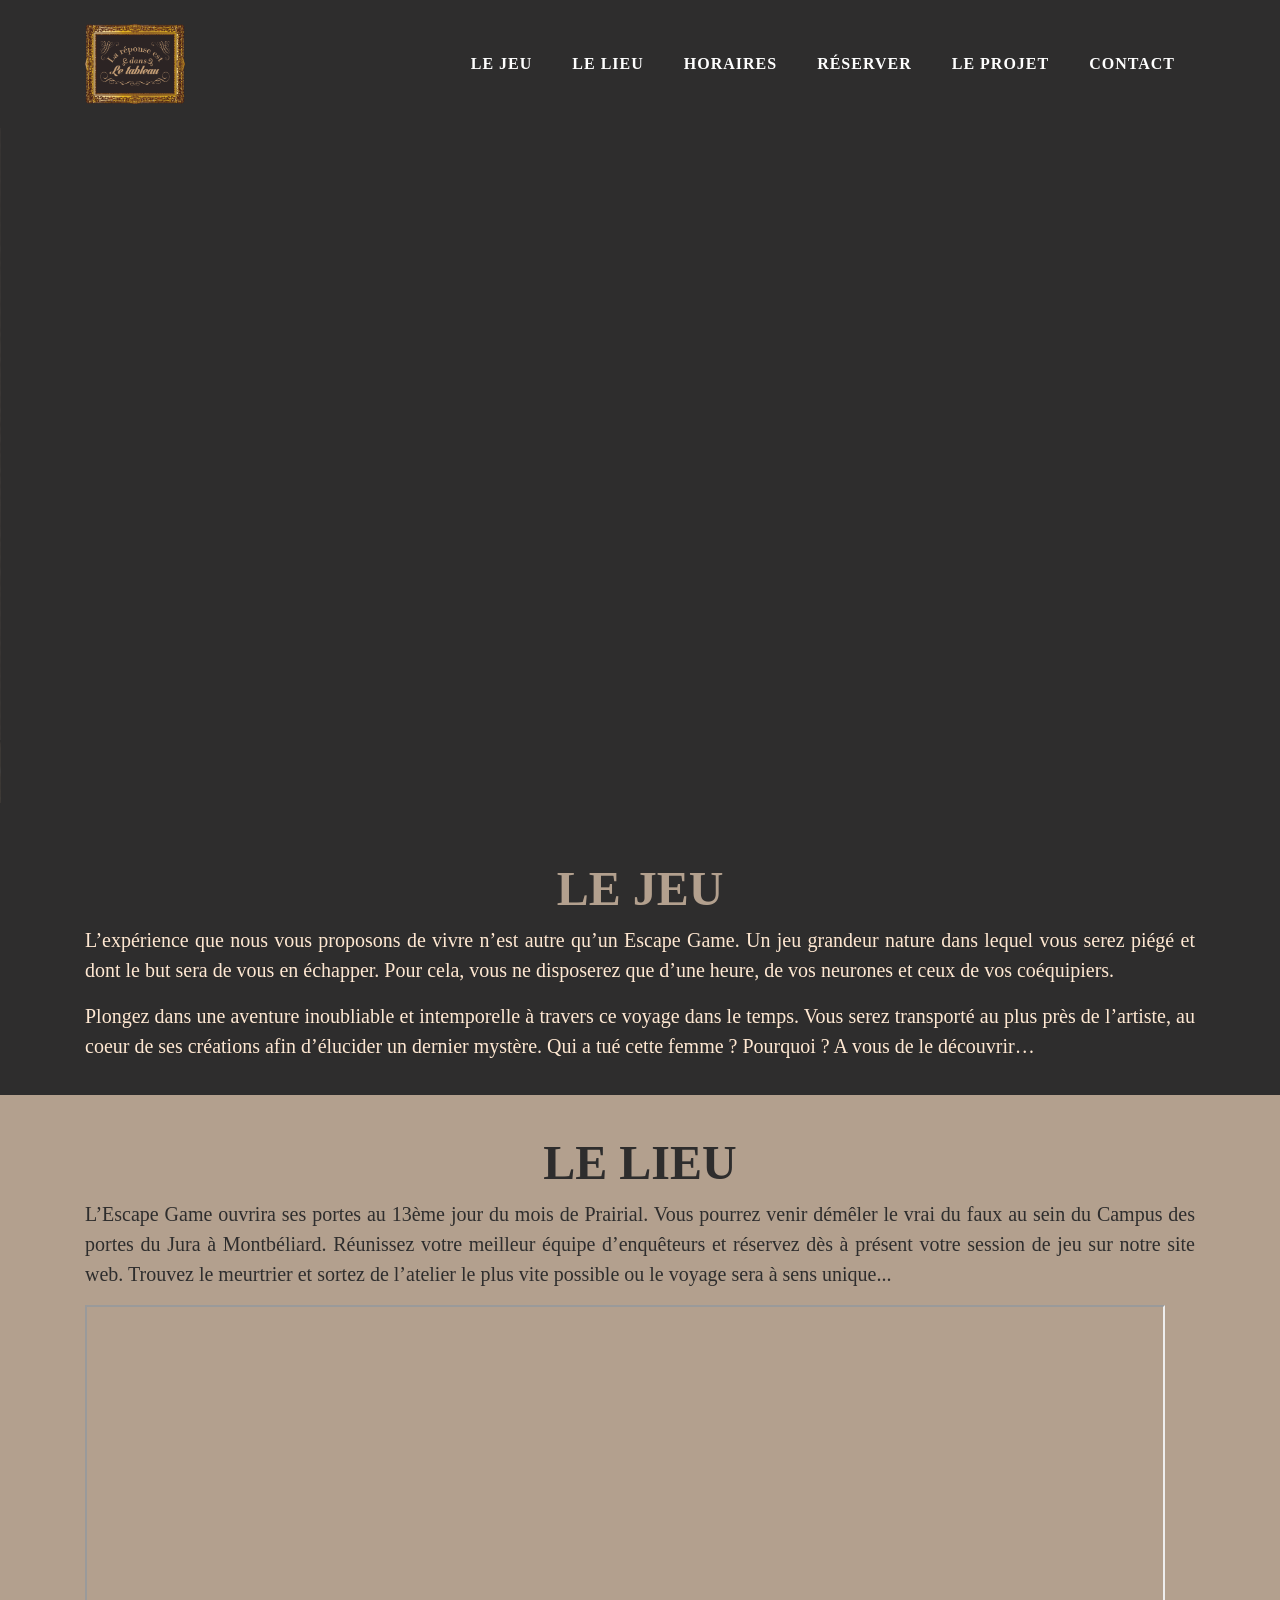
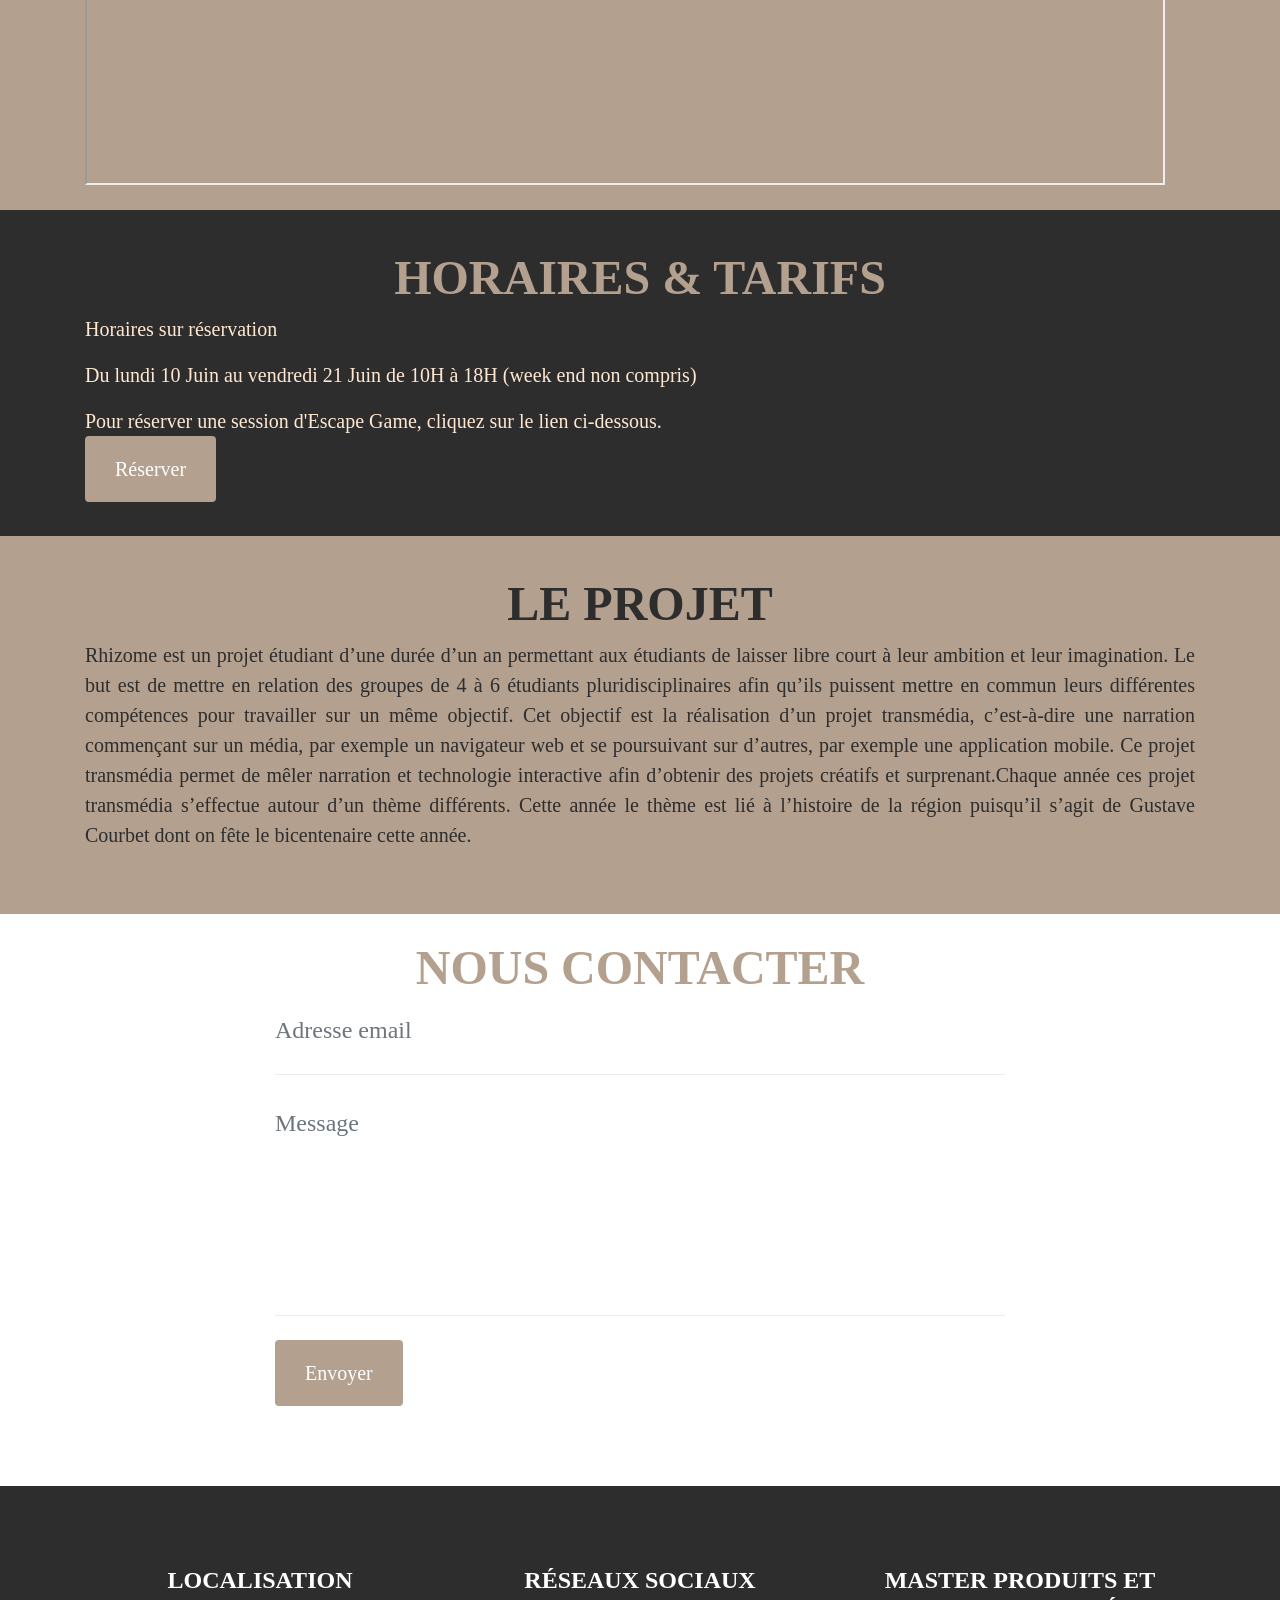
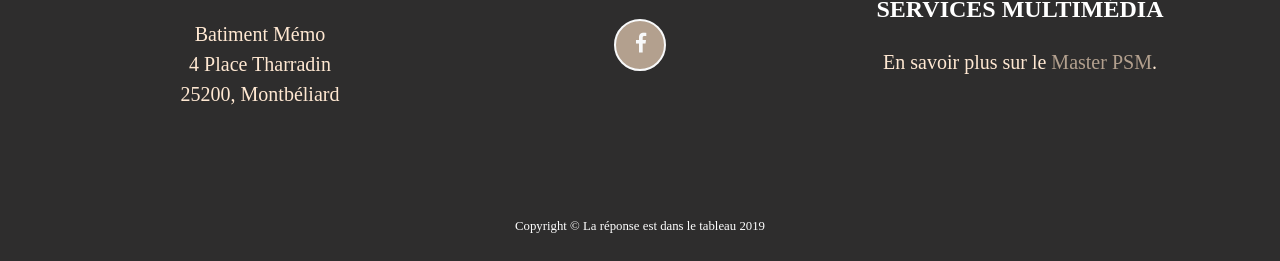
==== commit 90279456: "ajustement" ====
--- a/startbootstrap-freelancer-gh-pages/index.html
+++ b/startbootstrap-freelancer-gh-pages/index.html
@@ -30,6 +30,7 @@
 
   <!-- Custom styles for this template -->
   <link href="css/freelancer.css" rel="stylesheet">
+  <link rel="stylesheet" href="scss/_portfolio.scss">
 
 </head>
 
@@ -117,18 +118,15 @@
 <!-- Portfolio Grid Section -->
 <section class="portfolio" id="horaires">
   <div class="container">
-    <h2 class="text-center text-uppercase text-secondary mb-3">Horaires</h2>
+    <h2 class="text-center text-uppercase text-secondary mb-3">Horaires & tarifs</h2>
     <p class="lead"> Horaires sur réservation </p>
     <p class="lead">
-      Du lundi au vendredi de 13H à 19H<br>
-    </p>
-
-    <p class="lead">
-      Réservation
-
+      Du lundi 10 Juin au vendredi 21 Juin de 10H à 18H (week end non compris)<br>
+    </p>
+
+    <p class="lead">
       Pour réserver une session d'Escape Game, cliquez sur le lien ci-dessous.
-
-      A bientôt dans l'atelier du peintre !
+      <br>
       <button class="btn btn-primary btn-xl" onclick="location.href='https://www.supersaas.fr/schedule/lareponseestdansletableau/Escape_Game'"> Réserver</button>
     </p>
   </div>
@@ -157,11 +155,11 @@
       <div class="col-lg-8 mx-auto">
         <!-- To configure the contact form email address, go to mail/contact_me.php and update the email address in the PHP file on line 19. -->
         <!-- The form should work on most web servers, but if the form is not working you may need to configure your web server differently. -->
-        <form method="post" action="mail.php">
+        <form method="post" action="php/mail.php">
           <div class="control-group">
             <div class="form-group floating-label-form-group controls mb-0 pb-2">
               <label>Adresse email</label>
-              <input class="form-control" id="email" type="email" placeholder="Adresse email" required="required"
+              <input name="email" class="form-control" id="email" type="email" placeholder="Adresse email" required="required"
                      data-validation-required-message="Please enter your email address.">
               <p class="help-block text-danger"></p>
             </div>
@@ -169,7 +167,7 @@
           <div class="control-group">
             <div class="form-group floating-label-form-group controls mb-0 pb-2">
               <label>Message</label>
-              <textarea class="form-control" id="message" rows="5" placeholder="Message" required="required"
+              <textarea name="message" class="form-control" id="message" rows="5" placeholder="Message" required="required"
                         data-validation-required-message="Please enter a message."></textarea>
               <p class="help-block text-danger"></p>
             </div>
@@ -177,7 +175,7 @@
           <br>
           <div id="success"></div>
           <div class="form-group">
-            <button type="submit" class="btn btn-primary btn-xl" id="sendMessageButton">Envoyer</button>
+            <button type="submit" class="btn btn-primary btn-xl" id="sendMessageButton" name="envoi">Envoyer</button>
           </div>
         </form>
       </div>
@@ -249,4 +247,6 @@
 
 </body>
 
-</html>+</html>
+
+
--- a/startbootstrap-freelancer-gh-pages/css/freelancer.css
+++ b/startbootstrap-freelancer-gh-pages/css/freelancer.css
@@ -256,6 +256,8 @@
 .portfolio {
   margin-bottom: -15px;
   background-color: #2E2D2D;
+  padding-top: 48px;
+  padding-bottom: 48px;
 }
 
 .portfolio .portfolio-item {
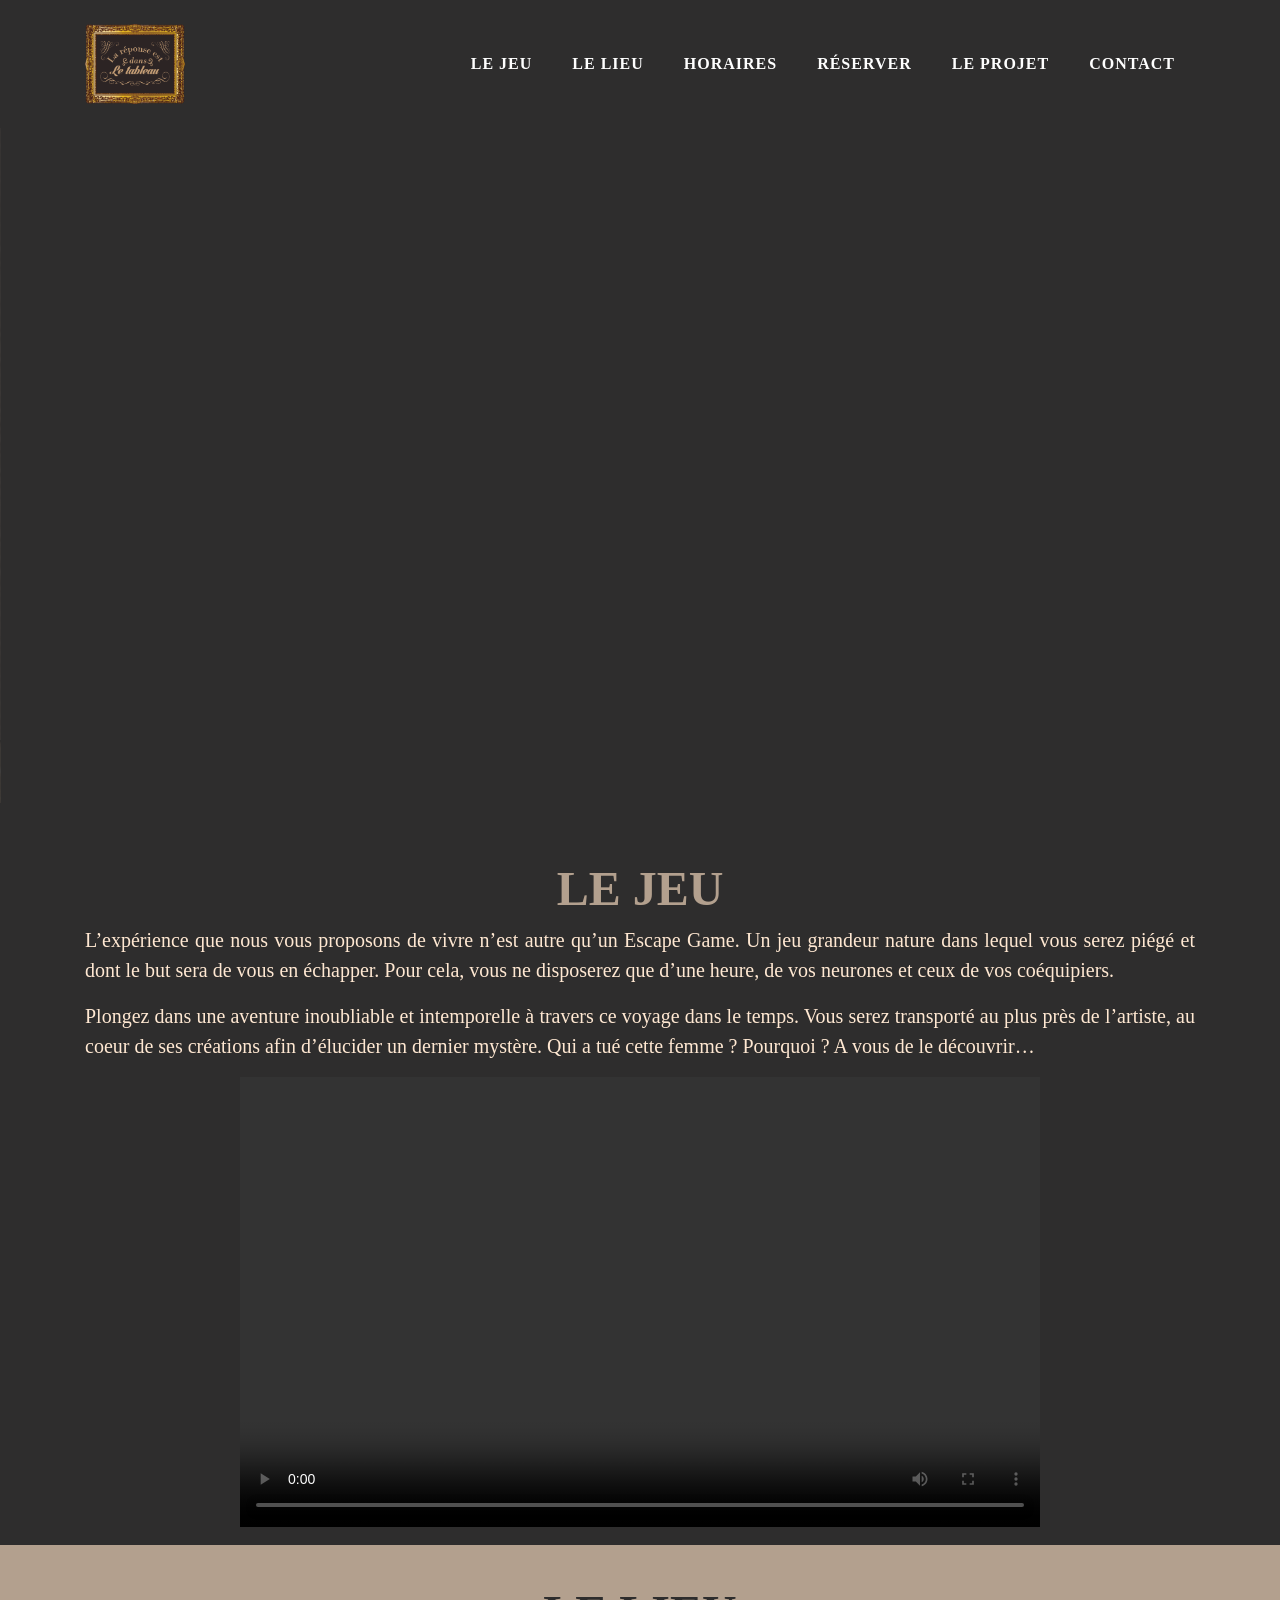
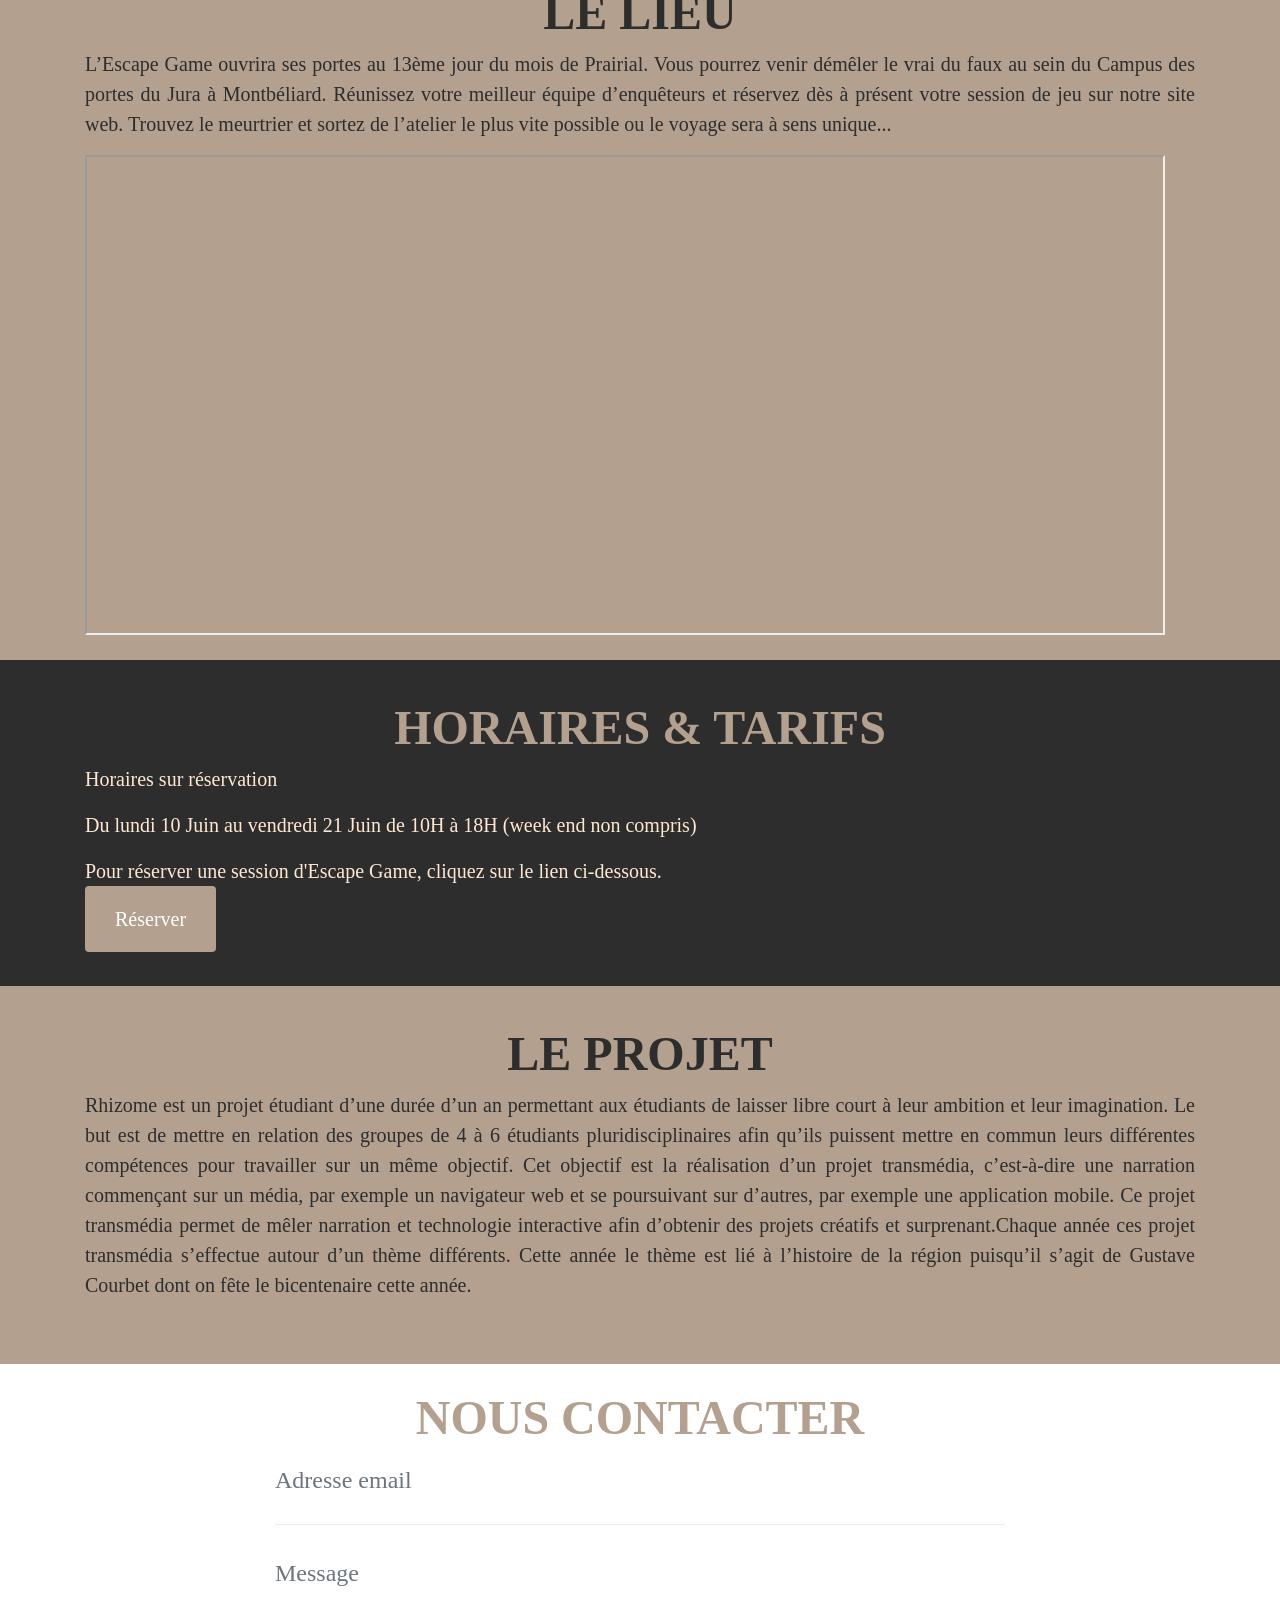
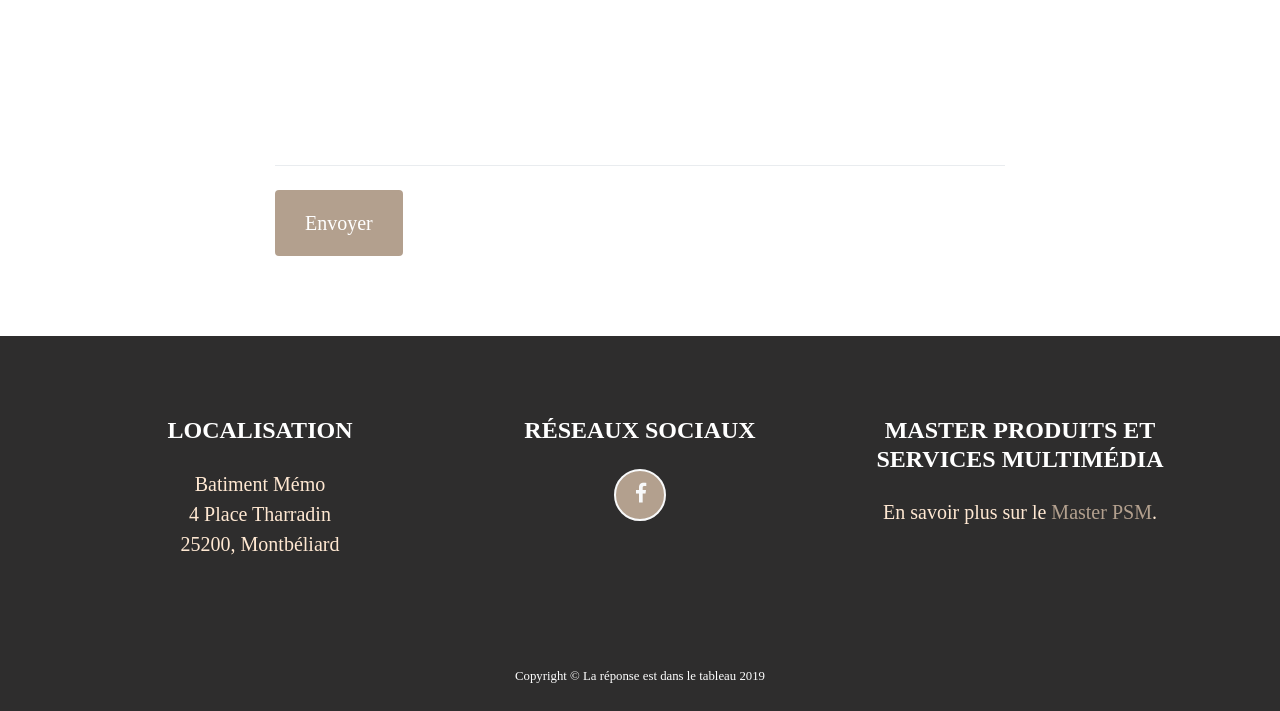
==== commit ad144c55: "video trailer" ====
--- a/startbootstrap-freelancer-gh-pages/index.html
+++ b/startbootstrap-freelancer-gh-pages/index.html
@@ -98,6 +98,7 @@
       Plongez dans une aventure inoubliable et intemporelle à travers ce voyage dans le temps. Vous serez transporté au plus près de l’artiste, au coeur
       de ses créations afin d’élucider un dernier mystère. Qui a tué cette femme ? Pourquoi ? A vous de le découvrir…
     </p>
+    <video class="center_video" src="video/trailer.mp4" width="800px" height="450px" controls="controls"></video>
   </div>
 </section>
 
--- a/startbootstrap-freelancer-gh-pages/css/freelancer.css
+++ b/startbootstrap-freelancer-gh-pages/css/freelancer.css
@@ -438,3 +438,9 @@
   background-color: #1a252f;
   border-color: #1a252f;
 }
+
+.center_video {
+	margin-left: auto;
+    margin-right: auto;
+    display: block
+}
